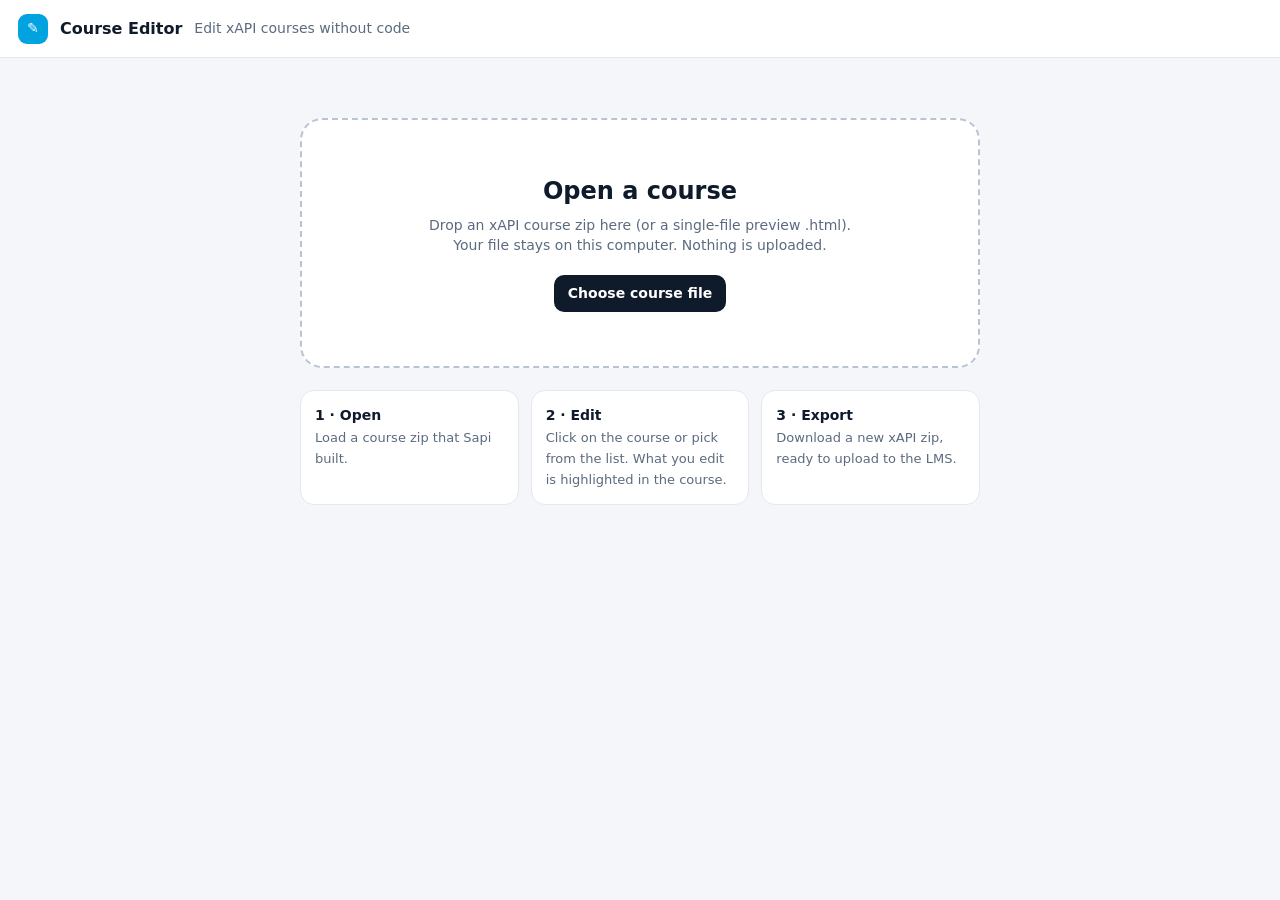
==== course-editor/index.html @ a14f1711 "Add Course Editor (edit Sapi xAPI courses in the browser) Single-file editor at /course-editor/: ope" ====
<!DOCTYPE html>
<html lang="en">
<head>
<meta charset="utf-8">
<meta name="viewport" content="width=device-width, initial-scale=1">
<title>Course Editor · xAPI</title>
<style>
:root{--ink:#0F1A2B;--sub:#5B6B7F;--line:#E3E8EF;--bg:#F4F6F9;--card:#fff;--acc:#00A3E0;--acc2:#E6F6FC;--warn:#B45309;--ok:#15803D;--r:14px}
*{box-sizing:border-box}
html,body{margin:0;height:100%}
body{font:14px/1.45 "Segoe UI",Outfit,system-ui,-apple-system,Arial,sans-serif;color:var(--ink);background:var(--bg)}
button,input,textarea,select{font:inherit;color:inherit}
button{cursor:pointer;border:0;border-radius:10px;padding:8px 14px;background:var(--ink);color:#fff;font-weight:600}
button.ghost{background:#fff;color:var(--ink);border:1px solid var(--line)}
button.small{padding:4px 10px;font-size:12px;border-radius:8px}
button:disabled{opacity:.45;cursor:default}
header{height:58px;display:flex;align-items:center;gap:12px;padding:0 18px;background:#fff;border-bottom:1px solid var(--line)}
header .logo{width:30px;height:30px;border-radius:9px;background:var(--acc);display:grid;place-items:center;color:#fff;font-weight:800}
header h1{font-size:16px;margin:0;white-space:nowrap}
header .course{color:var(--sub);overflow:hidden;text-overflow:ellipsis;white-space:nowrap;flex:1;min-width:0}
header .count{font-size:12px;background:var(--acc2);color:#006E99;padding:4px 10px;border-radius:99px;white-space:nowrap}
#start{max-width:720px;margin:60px auto;padding:0 20px;text-align:center}
#drop{border:2px dashed #B8C4D3;border-radius:22px;background:#fff;padding:54px 24px;transition:.15s}
#drop.over{border-color:var(--acc);background:var(--acc2)}
#drop h2{margin:0 0 6px;font-size:24px}
#drop p{color:var(--sub);margin:0 0 20px}
.steps{display:grid;grid-template-columns:repeat(3,1fr);gap:12px;margin-top:22px;text-align:left}
.steps div{background:#fff;border:1px solid var(--line);border-radius:var(--r);padding:14px}
.steps b{display:block;margin-bottom:2px}
.steps span{color:var(--sub);font-size:13px}
#app{display:none;height:calc(100% - 58px)}
#app.on{display:grid;grid-template-columns:minmax(400px,500px) 1fr}
#side{display:flex;flex-direction:column;min-height:0;border-right:1px solid var(--line);background:#fff}
.tabs{display:flex;gap:2px;padding:10px 10px 0;flex-wrap:wrap}
.tabs button{background:transparent;color:var(--sub);padding:7px 8px;font-size:12.5px;white-space:nowrap;border-radius:9px 9px 0 0;font-weight:600}
.tabs button.on{background:var(--bg);color:var(--ink)}
.tabs button i{font-style:normal;font-size:11px;background:var(--line);border-radius:99px;padding:1px 6px;margin-left:4px}
.tools{display:flex;gap:8px;padding:10px 12px;background:var(--bg);align-items:center}
.tools input{flex:1;min-width:0;border:1px solid var(--line);border-radius:10px;padding:8px 11px;background:#fff}
.tools label{font-size:12px;color:var(--sub);white-space:nowrap;display:flex;gap:4px;align-items:center}
#filterNote{display:none;padding:8px 12px;background:#FFF7E6;color:var(--warn);font-size:12.5px;align-items:center;gap:8px}
#filterNote.on{display:flex}
#filterNote span{flex:1}
#list{flex:1;overflow:auto;padding:10px 12px 40px;background:var(--bg)}
.item{background:#fff;border:1px solid var(--line);border-radius:12px;padding:10px 12px;margin-bottom:8px}
.item.changed{border-color:var(--acc);box-shadow:0 0 0 2px var(--acc2)}
.item.flash{animation:fl 1.2s}
@keyframes fl{0%,40%{box-shadow:0 0 0 4px #FDE68A}}
.meta{display:flex;gap:6px;align-items:center;font-size:11.5px;color:var(--sub);margin-bottom:5px}
.meta .tag{background:var(--bg);border-radius:6px;padding:1px 7px;font-family:Consolas,monospace}
.meta .sp{flex:1}
.meta a{color:var(--acc);cursor:pointer;text-decoration:none;font-weight:600}
.item textarea,.item input[type=text]{width:100%;border:1px solid var(--line);border-radius:9px;padding:7px 9px;resize:vertical;min-height:36px;background:#FBFCFD}
.item textarea:focus,.item input:focus{outline:2px solid var(--acc);border-color:transparent;background:#fff}
.hint{font-size:11.5px;color:var(--warn);margin-top:4px}
.imgrow{display:flex;gap:12px;align-items:center}
.imgrow img{width:96px;height:72px;object-fit:contain;background:repeating-conic-gradient(#eef1f5 0 25%,#fff 0 50%) 0 0/14px 14px;border-radius:8px;border:1px solid var(--line)}
.imgrow .info{flex:1;min-width:0;font-size:12px;color:var(--sub);word-break:break-all}
.imgrow .info b{color:var(--ink);display:block;font-size:13px}
.colrow{display:flex;gap:10px;align-items:center}
.colrow input[type=color]{width:44px;height:34px;border:1px solid var(--line);border-radius:8px;padding:2px;background:#fff}
.colrow code{font-size:12px}
#main{display:flex;flex-direction:column;min-height:0}
.pbar{display:flex;gap:8px;align-items:center;padding:10px 16px;border-bottom:1px solid var(--line);background:#fff;flex-wrap:wrap}
.pbar .seg{display:flex;background:var(--bg);border-radius:10px;padding:3px}
.pbar .seg button{background:transparent;color:var(--sub);padding:5px 12px}
.pbar .seg button.on{background:#fff;color:var(--ink);box-shadow:0 1px 3px rgba(0,0,0,.08)}
#pickBtn{background:#fff;color:var(--ink);border:1px solid var(--line)}#pickBtn.on{background:#F59E0B;border-color:#F59E0B;color:#111}
.pbar .sp{flex:1}
#stage{flex:1;overflow:auto;display:flex;justify-content:center;align-items:flex-start;padding:18px;background:#E9EDF2}
#frame{border:0;background:#fff;border-radius:12px;box-shadow:0 10px 40px rgba(15,26,43,.15);width:100%;height:100%}
#stage.phone #frame{width:390px;height:780px;flex:none;border-radius:28px;border:10px solid #111}
#pickTip{display:none;font-size:12.5px;color:#92400E;background:#FEF3C7;padding:6px 12px;border-radius:8px}
#pickTip.on{display:block}
.empty{text-align:center;color:var(--sub);padding:40px 10px}
#exportDlg{position:fixed;inset:0;background:rgba(15,26,43,.45);display:none;place-items:center;z-index:9}
#exportDlg.on{display:grid}
#exportDlg .box{background:#fff;border-radius:18px;padding:22px;width:min(480px,92vw)}
#exportDlg h3{margin:0 0 4px}
#exportDlg p{color:var(--sub);margin:0 0 14px;font-size:13px}
.opt{display:flex;gap:10px;border:1px solid var(--line);border-radius:12px;padding:11px;margin-bottom:8px;cursor:pointer}
.opt input{margin-top:3px}
.opt b{display:block}
.opt span{font-size:12.5px;color:var(--sub)}
#exportDlg .row{display:flex;gap:8px;justify-content:flex-end;margin-top:14px}
#toast{position:fixed;bottom:20px;left:50%;transform:translateX(-50%);background:var(--ink);color:#fff;padding:10px 16px;border-radius:10px;display:none;z-index:10;max-width:90vw}
#toast.on{display:block}

header .count{border:0;cursor:pointer;font-weight:600}
header .count:hover{background:#CDEEFB}
.tabs button.chg{color:#15803D}.tabs button.chg.on{color:#15803D}
.meta{gap:8px;margin-bottom:7px;flex-wrap:wrap}
.meta .lbl{font-weight:700;color:var(--ink);font-size:12.5px}
.meta .badge{background:#DCFCE7;color:#15803D;font-weight:700;font-size:11px;border-radius:99px;padding:2px 8px}
.meta .used{font-size:11.5px}
.meta a{font-size:12px;white-space:nowrap}
.item textarea{font-size:14.5px;line-height:1.45}
.was{font-size:12px;color:var(--sub);margin-top:6px;display:flex;gap:6px;align-items:center}
.was s{color:#94A3B8}
.was .sw{display:inline-block;width:18px;height:18px;border-radius:5px;border:1px solid var(--line)}
.where{font-size:12px;margin-top:5px;min-height:0}
.where.ok{color:#B45309;font-weight:600}
.where.no{color:var(--sub)}
.tip{font-size:12px;color:var(--sub);margin-top:5px}
.fit{font-size:12px;color:var(--sub);display:flex;gap:6px;margin-top:8px;align-items:center}
.colrow{cursor:pointer;font-size:13px;color:var(--sub)}
.fileic{width:54px;height:64px;border-radius:8px;background:#E6F6FC;color:#006E99;display:grid;place-items:center;font-weight:800;font-size:12px}
.item.changed{background:#FFFDF5;border-color:#F59E0B;box-shadow:0 0 0 2px #FEF3C7}
.markc{font-size:13px;color:var(--sub);display:flex;gap:6px;align-items:center}
@media(max-width:900px){#app.on{grid-template-columns:1fr;grid-template-rows:55% 45%}#side{border-right:0;border-bottom:1px solid var(--line)}.steps{grid-template-columns:1fr}header h1{display:none}}
</style>
</head>
<body>
<header>
  <div class="logo">✎</div>
  <h1>Course Editor</h1>
  <div class="course" id="courseName">Edit xAPI courses without code</div>
  <button class="count" id="changeCount" hidden title="See everything you changed">0 changes</button>
  <button class="ghost" id="openBtn" hidden>Open another</button>
  <button id="exportBtn" hidden>Export xAPI zip</button>
</header>

<section id="start">
  <div id="drop">
    <h2>Open a course</h2>
    <p>Drop an xAPI course zip here (or a single-file preview .html).<br>Your file stays on this computer. Nothing is uploaded.</p>
    <button id="pickFile">Choose course file</button>
    <input type="file" id="fileIn" accept=".zip,.html,.htm" hidden>
  </div>
  <div class="steps">
    <div><b>1 · Open</b><span>Load a course zip that Sapi built.</span></div>
    <div><b>2 · Edit</b><span>Click on the course or pick from the list. What you edit is highlighted in the course.</span></div>
    <div><b>3 · Export</b><span>Download a new xAPI zip, ready to upload to the LMS.</span></div>
  </div>
</section>

<section id="app">
  <aside id="side">
    <div class="tabs" id="tabs"></div>
    <div class="tools">
      <input id="search" type="search" placeholder="🔍  Search for a word in the course…">
      
    </div>
    <div id="filterNote"><span></span><button class="small ghost" id="clearPick">Show all</button></div>
    <div id="list"></div>
  </aside>
  <main id="main">
    <div class="pbar">
      <div class="seg" id="devSeg"><button data-d="desktop" class="on">Desktop</button><button data-d="phone">Phone</button></div>
      <button id="pickBtn" class="on">✏️ Edit on the course</button>
      <button class="ghost" id="reloadBtn">↻ Restart preview</button>
      <label class="markc"><input type="checkbox" id="markChk" checked> Mark my changes</label>
      <span id="pickTip" class="on">Click any text in the course and type. Enter = done · Esc = cancel. Turn this off to move around the course.</span>
      <span class="sp"></span>
    </div>
    <div id="stage"><iframe id="frame" title="Course preview"></iframe></div>
  </main>
</section>

<div id="exportDlg">
  <div class="box">
    <h3>Export course</h3>
    <p id="expSummary"></p>
    <label class="opt"><input type="radio" name="mode" value="same" checked><div><b>Update the same course</b><span>Keeps the course ID. Upload it to replace the course in the LMS; learners' records stay linked.</span></div></label>
    <label class="opt"><input type="radio" name="mode" value="copy"><div><b>Save as a new course</b><span>Gives the course a new ID so it shows up in the LMS as a separate course.</span></div></label>
    <div class="row"><button class="ghost" id="expCancel">Cancel</button><button id="expGo">Download zip</button></div>
  </div>
</div>
<div id="toast"></div>

<script>/*!

JSZip v3.10.1 - A JavaScript class for generating and reading zip files
<http://stuartk.com/jszip>

(c) 2009-2016 Stuart Knightley <stuart [at] stuartk.com>
Dual licenced under the MIT license or GPLv3. See https://raw.github.com/Stuk/jszip/main/LICENSE.markdown.

JSZip uses the library pako released under the MIT license :
https://github.com/nodeca/pako/blob/main/LICENSE
*/

!function(e){if("object"==typeof exports&&"undefined"!=typeof module)module.exports=e();else if("function"==typeof define&&define.amd)define([],e);else{("undefined"!=typeof window?window:"undefined"!=typeof global?global:"undefined"!=typeof self?self:this).JSZip=e()}}(function(){return function s(a,o,h){function u(r,e){if(!o[r]){if(!a[r]){var t="function"==typeof require&&require;if(!e&&t)return t(r,!0);if(l)return l(r,!0);var n=new Error("Cannot find module '"+r+"'");throw n.code="MODULE_NOT_FOUND",n}var i=o[r]={exports:{}};a[r][0].call(i.exports,function(e){var t=a[r][1][e];return u(t||e)},i,i.exports,s,a,o,h)}return o[r].exports}for(var l="function"==typeof require&&require,e=0;e<h.length;e++)u(h[e]);return u}({1:[function(e,t,r){"use strict";var d=e("./utils"),c=e("./support"),p="ABCDEFGHIJKLMNOPQRSTUVWXYZabcdefghijklmnopqrstuvwxyz0123456789+/=";r.encode=function(e){for(var t,r,n,i,s,a,o,h=[],u=0,l=e.length,f=l,c="string"!==d.getTypeOf(e);u<e.length;)f=l-u,n=c?(t=e[u++],r=u<l?e[u++]:0,u<l?e[u++]:0):(t=e.charCodeAt(u++),r=u<l?e.charCodeAt(u++):0,u<l?e.charCodeAt(u++):0),i=t>>2,s=(3&t)<<4|r>>4,a=1<f?(15&r)<<2|n>>6:64,o=2<f?63&n:64,h.push(p.charAt(i)+p.charAt(s)+p.charAt(a)+p.charAt(o));return h.join("")},r.decode=function(e){var t,r,n,i,s,a,o=0,h=0,u="data:";if(e.substr(0,u.length)===u)throw new Error("Invalid base64 input, it looks like a data url.");var l,f=3*(e=e.replace(/[^A-Za-z0-9+/=]/g,"")).length/4;if(e.charAt(e.length-1)===p.charAt(64)&&f--,e.charAt(e.length-2)===p.charAt(64)&&f--,f%1!=0)throw new Error("Invalid base64 input, bad content length.");for(l=c.uint8array?new Uint8Array(0|f):new Array(0|f);o<e.length;)t=p.indexOf(e.charAt(o++))<<2|(i=p.indexOf(e.charAt(o++)))>>4,r=(15&i)<<4|(s=p.indexOf(e.charAt(o++)))>>2,n=(3&s)<<6|(a=p.indexOf(e.charAt(o++))),l[h++]=t,64!==s&&(l[h++]=r),64!==a&&(l[h++]=n);return l}},{"./support":30,"./utils":32}],2:[function(e,t,r){"use strict";var n=e("./external"),i=e("./stream/DataWorker"),s=e("./stream/Crc32Probe"),a=e("./stream/DataLengthProbe");function o(e,t,r,n,i){this.compressedSize=e,this.uncompressedSize=t,this.crc32=r,this.compression=n,this.compressedContent=i}o.prototype={getContentWorker:function(){var e=new i(n.Promise.resolve(this.compressedContent)).pipe(this.compression.uncompressWorker()).pipe(new a("data_length")),t=this;return e.on("end",function(){if(this.streamInfo.data_length!==t.uncompressedSize)throw new Error("Bug : uncompressed data size mismatch")}),e},getCompressedWorker:function(){return new i(n.Promise.resolve(this.compressedContent)).withStreamInfo("compressedSize",this.compressedSize).withStreamInfo("uncompressedSize",this.uncompressedSize).withStreamInfo("crc32",this.crc32).withStreamInfo("compression",this.compression)}},o.createWorkerFrom=function(e,t,r){return e.pipe(new s).pipe(new a("uncompressedSize")).pipe(t.compressWorker(r)).pipe(new a("compressedSize")).withStreamInfo("compression",t)},t.exports=o},{"./external":6,"./stream/Crc32Probe":25,"./stream/DataLengthProbe":26,"./stream/DataWorker":27}],3:[function(e,t,r){"use strict";var n=e("./stream/GenericWorker");r.STORE={magic:"\0\0",compressWorker:function(){return new n("STORE compression")},uncompressWorker:function(){return new n("STORE decompression")}},r.DEFLATE=e("./flate")},{"./flate":7,"./stream/GenericWorker":28}],4:[function(e,t,r){"use strict";var n=e("./utils");var o=function(){for(var e,t=[],r=0;r<256;r++){e=r;for(var n=0;n<8;n++)e=1&e?3988292384^e>>>1:e>>>1;t[r]=e}return t}();t.exports=function(e,t){return void 0!==e&&e.length?"string"!==n.getTypeOf(e)?function(e,t,r,n){var i=o,s=n+r;e^=-1;for(var a=n;a<s;a++)e=e>>>8^i[255&(e^t[a])];return-1^e}(0|t,e,e.length,0):function(e,t,r,n){var i=o,s=n+r;e^=-1;for(var a=n;a<s;a++)e=e>>>8^i[255&(e^t.charCodeAt(a))];return-1^e}(0|t,e,e.length,0):0}},{"./utils":32}],5:[function(e,t,r){"use strict";r.base64=!1,r.binary=!1,r.dir=!1,r.createFolders=!0,r.date=null,r.compression=null,r.compressionOptions=null,r.comment=null,r.unixPermissions=null,r.dosPermissions=null},{}],6:[function(e,t,r){"use strict";var n=null;n="undefined"!=typeof Promise?Promise:e("lie"),t.exports={Promise:n}},{lie:37}],7:[function(e,t,r){"use strict";var n="undefined"!=typeof Uint8Array&&"undefined"!=typeof Uint16Array&&"undefined"!=typeof Uint32Array,i=e("pako"),s=e("./utils"),a=e("./stream/GenericWorker"),o=n?"uint8array":"array";function h(e,t){a.call(this,"FlateWorker/"+e),this._pako=null,this._pakoAction=e,this._pakoOptions=t,this.meta={}}r.magic="\b\0",s.inherits(h,a),h.prototype.processChunk=function(e){this.meta=e.meta,null===this._pako&&this._createPako(),this._pako.push(s.transformTo(o,e.data),!1)},h.prototype.flush=function(){a.prototype.flush.call(this),null===this._pako&&this._createPako(),this._pako.push([],!0)},h.prototype.cleanUp=function(){a.prototype.cleanUp.call(this),this._pako=null},h.prototype._createPako=function(){this._pako=new i[this._pakoAction]({raw:!0,level:this._pakoOptions.level||-1});var t=this;this._pako.onData=function(e){t.push({data:e,meta:t.meta})}},r.compressWorker=function(e){return new h("Deflate",e)},r.uncompressWorker=function(){return new h("Inflate",{})}},{"./stream/GenericWorker":28,"./utils":32,pako:38}],8:[function(e,t,r){"use strict";function A(e,t){var r,n="";for(r=0;r<t;r++)n+=String.fromCharCode(255&e),e>>>=8;return n}function n(e,t,r,n,i,s){var a,o,h=e.file,u=e.compression,l=s!==O.utf8encode,f=I.transformTo("string",s(h.name)),c=I.transformTo("string",O.utf8encode(h.name)),d=h.comment,p=I.transformTo("string",s(d)),m=I.transformTo("string",O.utf8encode(d)),_=c.length!==h.name.length,g=m.length!==d.length,b="",v="",y="",w=h.dir,k=h.date,x={crc32:0,compressedSize:0,uncompressedSize:0};t&&!r||(x.crc32=e.crc32,x.compressedSize=e.compressedSize,x.uncompressedSize=e.uncompressedSize);var S=0;t&&(S|=8),l||!_&&!g||(S|=2048);var z=0,C=0;w&&(z|=16),"UNIX"===i?(C=798,z|=function(e,t){var r=e;return e||(r=t?16893:33204),(65535&r)<<16}(h.unixPermissions,w)):(C=20,z|=function(e){return 63&(e||0)}(h.dosPermissions)),a=k.getUTCHours(),a<<=6,a|=k.getUTCMinutes(),a<<=5,a|=k.getUTCSeconds()/2,o=k.getUTCFullYear()-1980,o<<=4,o|=k.getUTCMonth()+1,o<<=5,o|=k.getUTCDate(),_&&(v=A(1,1)+A(B(f),4)+c,b+="up"+A(v.length,2)+v),g&&(y=A(1,1)+A(B(p),4)+m,b+="uc"+A(y.length,2)+y);var E="";return E+="\n\0",E+=A(S,2),E+=u.magic,E+=A(a,2),E+=A(o,2),E+=A(x.crc32,4),E+=A(x.compressedSize,4),E+=A(x.uncompressedSize,4),E+=A(f.length,2),E+=A(b.length,2),{fileRecord:R.LOCAL_FILE_HEADER+E+f+b,dirRecord:R.CENTRAL_FILE_HEADER+A(C,2)+E+A(p.length,2)+"\0\0\0\0"+A(z,4)+A(n,4)+f+b+p}}var I=e("../utils"),i=e("../stream/GenericWorker"),O=e("../utf8"),B=e("../crc32"),R=e("../signature");function s(e,t,r,n){i.call(this,"ZipFileWorker"),this.bytesWritten=0,this.zipComment=t,this.zipPlatform=r,this.encodeFileName=n,this.streamFiles=e,this.accumulate=!1,this.contentBuffer=[],this.dirRecords=[],this.currentSourceOffset=0,this.entriesCount=0,this.currentFile=null,this._sources=[]}I.inherits(s,i),s.prototype.push=function(e){var t=e.meta.percent||0,r=this.entriesCount,n=this._sources.length;this.accumulate?this.contentBuffer.push(e):(this.bytesWritten+=e.data.length,i.prototype.push.call(this,{data:e.data,meta:{currentFile:this.currentFile,percent:r?(t+100*(r-n-1))/r:100}}))},s.prototype.openedSource=function(e){this.currentSourceOffset=this.bytesWritten,this.currentFile=e.file.name;var t=this.streamFiles&&!e.file.dir;if(t){var r=n(e,t,!1,this.currentSourceOffset,this.zipPlatform,this.encodeFileName);this.push({data:r.fileRecord,meta:{percent:0}})}else this.accumulate=!0},s.prototype.closedSource=function(e){this.accumulate=!1;var t=this.streamFiles&&!e.file.dir,r=n(e,t,!0,this.currentSourceOffset,this.zipPlatform,this.encodeFileName);if(this.dirRecords.push(r.dirRecord),t)this.push({data:function(e){return R.DATA_DESCRIPTOR+A(e.crc32,4)+A(e.compressedSize,4)+A(e.uncompressedSize,4)}(e),meta:{percent:100}});else for(this.push({data:r.fileRecord,meta:{percent:0}});this.contentBuffer.length;)this.push(this.contentBuffer.shift());this.currentFile=null},s.prototype.flush=function(){for(var e=this.bytesWritten,t=0;t<this.dirRecords.length;t++)this.push({data:this.dirRecords[t],meta:{percent:100}});var r=this.bytesWritten-e,n=function(e,t,r,n,i){var s=I.transformTo("string",i(n));return R.CENTRAL_DIRECTORY_END+"\0\0\0\0"+A(e,2)+A(e,2)+A(t,4)+A(r,4)+A(s.length,2)+s}(this.dirRecords.length,r,e,this.zipComment,this.encodeFileName);this.push({data:n,meta:{percent:100}})},s.prototype.prepareNextSource=function(){this.previous=this._sources.shift(),this.openedSource(this.previous.streamInfo),this.isPaused?this.previous.pause():this.previous.resume()},s.prototype.registerPrevious=function(e){this._sources.push(e);var t=this;return e.on("data",function(e){t.processChunk(e)}),e.on("end",function(){t.closedSource(t.previous.streamInfo),t._sources.length?t.prepareNextSource():t.end()}),e.on("error",function(e){t.error(e)}),this},s.prototype.resume=function(){return!!i.prototype.resume.call(this)&&(!this.previous&&this._sources.length?(this.prepareNextSource(),!0):this.previous||this._sources.length||this.generatedError?void 0:(this.end(),!0))},s.prototype.error=function(e){var t=this._sources;if(!i.prototype.error.call(this,e))return!1;for(var r=0;r<t.length;r++)try{t[r].error(e)}catch(e){}return!0},s.prototype.lock=function(){i.prototype.lock.call(this);for(var e=this._sources,t=0;t<e.length;t++)e[t].lock()},t.exports=s},{"../crc32":4,"../signature":23,"../stream/GenericWorker":28,"../utf8":31,"../utils":32}],9:[function(e,t,r){"use strict";var u=e("../compressions"),n=e("./ZipFileWorker");r.generateWorker=function(e,a,t){var o=new n(a.streamFiles,t,a.platform,a.encodeFileName),h=0;try{e.forEach(function(e,t){h++;var r=function(e,t){var r=e||t,n=u[r];if(!n)throw new Error(r+" is not a valid compression method !");return n}(t.options.compression,a.compression),n=t.options.compressionOptions||a.compressionOptions||{},i=t.dir,s=t.date;t._compressWorker(r,n).withStreamInfo("file",{name:e,dir:i,date:s,comment:t.comment||"",unixPermissions:t.unixPermissions,dosPermissions:t.dosPermissions}).pipe(o)}),o.entriesCount=h}catch(e){o.error(e)}return o}},{"../compressions":3,"./ZipFileWorker":8}],10:[function(e,t,r){"use strict";function n(){if(!(this instanceof n))return new n;if(arguments.length)throw new Error("The constructor with parameters has been removed in JSZip 3.0, please check the upgrade guide.");this.files=Object.create(null),this.comment=null,this.root="",this.clone=function(){var e=new n;for(var t in this)"function"!=typeof this[t]&&(e[t]=this[t]);return e}}(n.prototype=e("./object")).loadAsync=e("./load"),n.support=e("./support"),n.defaults=e("./defaults"),n.version="3.10.1",n.loadAsync=function(e,t){return(new n).loadAsync(e,t)},n.external=e("./external"),t.exports=n},{"./defaults":5,"./external":6,"./load":11,"./object":15,"./support":30}],11:[function(e,t,r){"use strict";var u=e("./utils"),i=e("./external"),n=e("./utf8"),s=e("./zipEntries"),a=e("./stream/Crc32Probe"),l=e("./nodejsUtils");function f(n){return new i.Promise(function(e,t){var r=n.decompressed.getContentWorker().pipe(new a);r.on("error",function(e){t(e)}).on("end",function(){r.streamInfo.crc32!==n.decompressed.crc32?t(new Error("Corrupted zip : CRC32 mismatch")):e()}).resume()})}t.exports=function(e,o){var h=this;return o=u.extend(o||{},{base64:!1,checkCRC32:!1,optimizedBinaryString:!1,createFolders:!1,decodeFileName:n.utf8decode}),l.isNode&&l.isStream(e)?i.Promise.reject(new Error("JSZip can't accept a stream when loading a zip file.")):u.prepareContent("the loaded zip file",e,!0,o.optimizedBinaryString,o.base64).then(function(e){var t=new s(o);return t.load(e),t}).then(function(e){var t=[i.Promise.resolve(e)],r=e.files;if(o.checkCRC32)for(var n=0;n<r.length;n++)t.push(f(r[n]));return i.Promise.all(t)}).then(function(e){for(var t=e.shift(),r=t.files,n=0;n<r.length;n++){var i=r[n],s=i.fileNameStr,a=u.resolve(i.fileNameStr);h.file(a,i.decompressed,{binary:!0,optimizedBinaryString:!0,date:i.date,dir:i.dir,comment:i.fileCommentStr.length?i.fileCommentStr:null,unixPermissions:i.unixPermissions,dosPermissions:i.dosPermissions,createFolders:o.createFolders}),i.dir||(h.file(a).unsafeOriginalName=s)}return t.zipComment.length&&(h.comment=t.zipComment),h})}},{"./external":6,"./nodejsUtils":14,"./stream/Crc32Probe":25,"./utf8":31,"./utils":32,"./zipEntries":33}],12:[function(e,t,r){"use strict";var n=e("../utils"),i=e("../stream/GenericWorker");function s(e,t){i.call(this,"Nodejs stream input adapter for "+e),this._upstreamEnded=!1,this._bindStream(t)}n.inherits(s,i),s.prototype._bindStream=function(e){var t=this;(this._stream=e).pause(),e.on("data",function(e){t.push({data:e,meta:{percent:0}})}).on("error",function(e){t.isPaused?this.generatedError=e:t.error(e)}).on("end",function(){t.isPaused?t._upstreamEnded=!0:t.end()})},s.prototype.pause=function(){return!!i.prototype.pause.call(this)&&(this._stream.pause(),!0)},s.prototype.resume=function(){return!!i.prototype.resume.call(this)&&(this._upstreamEnded?this.end():this._stream.resume(),!0)},t.exports=s},{"../stream/GenericWorker":28,"../utils":32}],13:[function(e,t,r){"use strict";var i=e("readable-stream").Readable;function n(e,t,r){i.call(this,t),this._helper=e;var n=this;e.on("data",function(e,t){n.push(e)||n._helper.pause(),r&&r(t)}).on("error",function(e){n.emit("error",e)}).on("end",function(){n.push(null)})}e("../utils").inherits(n,i),n.prototype._read=function(){this._helper.resume()},t.exports=n},{"../utils":32,"readable-stream":16}],14:[function(e,t,r){"use strict";t.exports={isNode:"undefined"!=typeof Buffer,newBufferFrom:function(e,t){if(Buffer.from&&Buffer.from!==Uint8Array.from)return Buffer.from(e,t);if("number"==typeof e)throw new Error('The "data" argument must not be a number');return new Buffer(e,t)},allocBuffer:function(e){if(Buffer.alloc)return Buffer.alloc(e);var t=new Buffer(e);return t.fill(0),t},isBuffer:function(e){return Buffer.isBuffer(e)},isStream:function(e){return e&&"function"==typeof e.on&&"function"==typeof e.pause&&"function"==typeof e.resume}}},{}],15:[function(e,t,r){"use strict";function s(e,t,r){var n,i=u.getTypeOf(t),s=u.extend(r||{},f);s.date=s.date||new Date,null!==s.compression&&(s.compression=s.compression.toUpperCase()),"string"==typeof s.unixPermissions&&(s.unixPermissions=parseInt(s.unixPermissions,8)),s.unixPermissions&&16384&s.unixPermissions&&(s.dir=!0),s.dosPermissions&&16&s.dosPermissions&&(s.dir=!0),s.dir&&(e=g(e)),s.createFolders&&(n=_(e))&&b.call(this,n,!0);var a="string"===i&&!1===s.binary&&!1===s.base64;r&&void 0!==r.binary||(s.binary=!a),(t instanceof c&&0===t.uncompressedSize||s.dir||!t||0===t.length)&&(s.base64=!1,s.binary=!0,t="",s.compression="STORE",i="string");var o=null;o=t instanceof c||t instanceof l?t:p.isNode&&p.isStream(t)?new m(e,t):u.prepareContent(e,t,s.binary,s.optimizedBinaryString,s.base64);var h=new d(e,o,s);this.files[e]=h}var i=e("./utf8"),u=e("./utils"),l=e("./stream/GenericWorker"),a=e("./stream/StreamHelper"),f=e("./defaults"),c=e("./compressedObject"),d=e("./zipObject"),o=e("./generate"),p=e("./nodejsUtils"),m=e("./nodejs/NodejsStreamInputAdapter"),_=function(e){"/"===e.slice(-1)&&(e=e.substring(0,e.length-1));var t=e.lastIndexOf("/");return 0<t?e.substring(0,t):""},g=function(e){return"/"!==e.slice(-1)&&(e+="/"),e},b=function(e,t){return t=void 0!==t?t:f.createFolders,e=g(e),this.files[e]||s.call(this,e,null,{dir:!0,createFolders:t}),this.files[e]};function h(e){return"[object RegExp]"===Object.prototype.toString.call(e)}var n={load:function(){throw new Error("This method has been removed in JSZip 3.0, please check the upgrade guide.")},forEach:function(e){var t,r,n;for(t in this.files)n=this.files[t],(r=t.slice(this.root.length,t.length))&&t.slice(0,this.root.length)===this.root&&e(r,n)},filter:function(r){var n=[];return this.forEach(function(e,t){r(e,t)&&n.push(t)}),n},file:function(e,t,r){if(1!==arguments.length)return e=this.root+e,s.call(this,e,t,r),this;if(h(e)){var n=e;return this.filter(function(e,t){return!t.dir&&n.test(e)})}var i=this.files[this.root+e];return i&&!i.dir?i:null},folder:function(r){if(!r)return this;if(h(r))return this.filter(function(e,t){return t.dir&&r.test(e)});var e=this.root+r,t=b.call(this,e),n=this.clone();return n.root=t.name,n},remove:function(r){r=this.root+r;var e=this.files[r];if(e||("/"!==r.slice(-1)&&(r+="/"),e=this.files[r]),e&&!e.dir)delete this.files[r];else for(var t=this.filter(function(e,t){return t.name.slice(0,r.length)===r}),n=0;n<t.length;n++)delete this.files[t[n].name];return this},generate:function(){throw new Error("This method has been removed in JSZip 3.0, please check the upgrade guide.")},generateInternalStream:function(e){var t,r={};try{if((r=u.extend(e||{},{streamFiles:!1,compression:"STORE",compressionOptions:null,type:"",platform:"DOS",comment:null,mimeType:"application/zip",encodeFileName:i.utf8encode})).type=r.type.toLowerCase(),r.compression=r.compression.toUpperCase(),"binarystring"===r.type&&(r.type="string"),!r.type)throw new Error("No output type specified.");u.checkSupport(r.type),"darwin"!==r.platform&&"freebsd"!==r.platform&&"linux"!==r.platform&&"sunos"!==r.platform||(r.platform="UNIX"),"win32"===r.platform&&(r.platform="DOS");var n=r.comment||this.comment||"";t=o.generateWorker(this,r,n)}catch(e){(t=new l("error")).error(e)}return new a(t,r.type||"string",r.mimeType)},generateAsync:function(e,t){return this.generateInternalStream(e).accumulate(t)},generateNodeStream:function(e,t){return(e=e||{}).type||(e.type="nodebuffer"),this.generateInternalStream(e).toNodejsStream(t)}};t.exports=n},{"./compressedObject":2,"./defaults":5,"./generate":9,"./nodejs/NodejsStreamInputAdapter":12,"./nodejsUtils":14,"./stream/GenericWorker":28,"./stream/StreamHelper":29,"./utf8":31,"./utils":32,"./zipObject":35}],16:[function(e,t,r){"use strict";t.exports=e("stream")},{stream:void 0}],17:[function(e,t,r){"use strict";var n=e("./DataReader");function i(e){n.call(this,e);for(var t=0;t<this.data.length;t++)e[t]=255&e[t]}e("../utils").inherits(i,n),i.prototype.byteAt=function(e){return this.data[this.zero+e]},i.prototype.lastIndexOfSignature=function(e){for(var t=e.charCodeAt(0),r=e.charCodeAt(1),n=e.charCodeAt(2),i=e.charCodeAt(3),s=this.length-4;0<=s;--s)if(this.data[s]===t&&this.data[s+1]===r&&this.data[s+2]===n&&this.data[s+3]===i)return s-this.zero;return-1},i.prototype.readAndCheckSignature=function(e){var t=e.charCodeAt(0),r=e.charCodeAt(1),n=e.charCodeAt(2),i=e.charCodeAt(3),s=this.readData(4);return t===s[0]&&r===s[1]&&n===s[2]&&i===s[3]},i.prototype.readData=function(e){if(this.checkOffset(e),0===e)return[];var t=this.data.slice(this.zero+this.index,this.zero+this.index+e);return this.index+=e,t},t.exports=i},{"../utils":32,"./DataReader":18}],18:[function(e,t,r){"use strict";var n=e("../utils");function i(e){this.data=e,this.length=e.length,this.index=0,this.zero=0}i.prototype={checkOffset:function(e){this.checkIndex(this.index+e)},checkIndex:function(e){if(this.length<this.zero+e||e<0)throw new Error("End of data reached (data length = "+this.length+", asked index = "+e+"). Corrupted zip ?")},setIndex:function(e){this.checkIndex(e),this.index=e},skip:function(e){this.setIndex(this.index+e)},byteAt:function(){},readInt:function(e){var t,r=0;for(this.checkOffset(e),t=this.index+e-1;t>=this.index;t--)r=(r<<8)+this.byteAt(t);return this.index+=e,r},readString:function(e){return n.transformTo("string",this.readData(e))},readData:function(){},lastIndexOfSignature:function(){},readAndCheckSignature:function(){},readDate:function(){var e=this.readInt(4);return new Date(Date.UTC(1980+(e>>25&127),(e>>21&15)-1,e>>16&31,e>>11&31,e>>5&63,(31&e)<<1))}},t.exports=i},{"../utils":32}],19:[function(e,t,r){"use strict";var n=e("./Uint8ArrayReader");function i(e){n.call(this,e)}e("../utils").inherits(i,n),i.prototype.readData=function(e){this.checkOffset(e);var t=this.data.slice(this.zero+this.index,this.zero+this.index+e);return this.index+=e,t},t.exports=i},{"../utils":32,"./Uint8ArrayReader":21}],20:[function(e,t,r){"use strict";var n=e("./DataReader");function i(e){n.call(this,e)}e("../utils").inherits(i,n),i.prototype.byteAt=function(e){return this.data.charCodeAt(this.zero+e)},i.prototype.lastIndexOfSignature=function(e){return this.data.lastIndexOf(e)-this.zero},i.prototype.readAndCheckSignature=function(e){return e===this.readData(4)},i.prototype.readData=function(e){this.checkOffset(e);var t=this.data.slice(this.zero+this.index,this.zero+this.index+e);return this.index+=e,t},t.exports=i},{"../utils":32,"./DataReader":18}],21:[function(e,t,r){"use strict";var n=e("./ArrayReader");function i(e){n.call(this,e)}e("../utils").inherits(i,n),i.prototype.readData=function(e){if(this.checkOffset(e),0===e)return new Uint8Array(0);var t=this.data.subarray(this.zero+this.index,this.zero+this.index+e);return this.index+=e,t},t.exports=i},{"../utils":32,"./ArrayReader":17}],22:[function(e,t,r){"use strict";var n=e("../utils"),i=e("../support"),s=e("./ArrayReader"),a=e("./StringReader"),o=e("./NodeBufferReader"),h=e("./Uint8ArrayReader");t.exports=function(e){var t=n.getTypeOf(e);return n.checkSupport(t),"string"!==t||i.uint8array?"nodebuffer"===t?new o(e):i.uint8array?new h(n.transformTo("uint8array",e)):new s(n.transformTo("array",e)):new a(e)}},{"../support":30,"../utils":32,"./ArrayReader":17,"./NodeBufferReader":19,"./StringReader":20,"./Uint8ArrayReader":21}],23:[function(e,t,r){"use strict";r.LOCAL_FILE_HEADER="PK",r.CENTRAL_FILE_HEADER="PK",r.CENTRAL_DIRECTORY_END="PK",r.ZIP64_CENTRAL_DIRECTORY_LOCATOR="PK",r.ZIP64_CENTRAL_DIRECTORY_END="PK",r.DATA_DESCRIPTOR="PK\b"},{}],24:[function(e,t,r){"use strict";var n=e("./GenericWorker"),i=e("../utils");function s(e){n.call(this,"ConvertWorker to "+e),this.destType=e}i.inherits(s,n),s.prototype.processChunk=function(e){this.push({data:i.transformTo(this.destType,e.data),meta:e.meta})},t.exports=s},{"../utils":32,"./GenericWorker":28}],25:[function(e,t,r){"use strict";var n=e("./GenericWorker"),i=e("../crc32");function s(){n.call(this,"Crc32Probe"),this.withStreamInfo("crc32",0)}e("../utils").inherits(s,n),s.prototype.processChunk=function(e){this.streamInfo.crc32=i(e.data,this.streamInfo.crc32||0),this.push(e)},t.exports=s},{"../crc32":4,"../utils":32,"./GenericWorker":28}],26:[function(e,t,r){"use strict";var n=e("../utils"),i=e("./GenericWorker");function s(e){i.call(this,"DataLengthProbe for "+e),this.propName=e,this.withStreamInfo(e,0)}n.inherits(s,i),s.prototype.processChunk=function(e){if(e){var t=this.streamInfo[this.propName]||0;this.streamInfo[this.propName]=t+e.data.length}i.prototype.processChunk.call(this,e)},t.exports=s},{"../utils":32,"./GenericWorker":28}],27:[function(e,t,r){"use strict";var n=e("../utils"),i=e("./GenericWorker");function s(e){i.call(this,"DataWorker");var t=this;this.dataIsReady=!1,this.index=0,this.max=0,this.data=null,this.type="",this._tickScheduled=!1,e.then(function(e){t.dataIsReady=!0,t.data=e,t.max=e&&e.length||0,t.type=n.getTypeOf(e),t.isPaused||t._tickAndRepeat()},function(e){t.error(e)})}n.inherits(s,i),s.prototype.cleanUp=function(){i.prototype.cleanUp.call(this),this.data=null},s.prototype.resume=function(){return!!i.prototype.resume.call(this)&&(!this._tickScheduled&&this.dataIsReady&&(this._tickScheduled=!0,n.delay(this._tickAndRepeat,[],this)),!0)},s.prototype._tickAndRepeat=function(){this._tickScheduled=!1,this.isPaused||this.isFinished||(this._tick(),this.isFinished||(n.delay(this._tickAndRepeat,[],this),this._tickScheduled=!0))},s.prototype._tick=function(){if(this.isPaused||this.isFinished)return!1;var e=null,t=Math.min(this.max,this.index+16384);if(this.index>=this.max)return this.end();switch(this.type){case"string":e=this.data.substring(this.index,t);break;case"uint8array":e=this.data.subarray(this.index,t);break;case"array":case"nodebuffer":e=this.data.slice(this.index,t)}return this.index=t,this.push({data:e,meta:{percent:this.max?this.index/this.max*100:0}})},t.exports=s},{"../utils":32,"./GenericWorker":28}],28:[function(e,t,r){"use strict";function n(e){this.name=e||"default",this.streamInfo={},this.generatedError=null,this.extraStreamInfo={},this.isPaused=!0,this.isFinished=!1,this.isLocked=!1,this._listeners={data:[],end:[],error:[]},this.previous=null}n.prototype={push:function(e){this.emit("data",e)},end:function(){if(this.isFinished)return!1;this.flush();try{this.emit("end"),this.cleanUp(),this.isFinished=!0}catch(e){this.emit("error",e)}return!0},error:function(e){return!this.isFinished&&(this.isPaused?this.generatedError=e:(this.isFinished=!0,this.emit("error",e),this.previous&&this.previous.error(e),this.cleanUp()),!0)},on:function(e,t){return this._listeners[e].push(t),this},cleanUp:function(){this.streamInfo=this.generatedError=this.extraStreamInfo=null,this._listeners=[]},emit:function(e,t){if(this._listeners[e])for(var r=0;r<this._listeners[e].length;r++)this._listeners[e][r].call(this,t)},pipe:function(e){return e.registerPrevious(this)},registerPrevious:function(e){if(this.isLocked)throw new Error("The stream '"+this+"' has already been used.");this.streamInfo=e.streamInfo,this.mergeStreamInfo(),this.previous=e;var t=this;return e.on("data",function(e){t.processChunk(e)}),e.on("end",function(){t.end()}),e.on("error",function(e){t.error(e)}),this},pause:function(){return!this.isPaused&&!this.isFinished&&(this.isPaused=!0,this.previous&&this.previous.pause(),!0)},resume:function(){if(!this.isPaused||this.isFinished)return!1;var e=this.isPaused=!1;return this.generatedError&&(this.error(this.generatedError),e=!0),this.previous&&this.previous.resume(),!e},flush:function(){},processChunk:function(e){this.push(e)},withStreamInfo:function(e,t){return this.extraStreamInfo[e]=t,this.mergeStreamInfo(),this},mergeStreamInfo:function(){for(var e in this.extraStreamInfo)Object.prototype.hasOwnProperty.call(this.extraStreamInfo,e)&&(this.streamInfo[e]=this.extraStreamInfo[e])},lock:function(){if(this.isLocked)throw new Error("The stream '"+this+"' has already been used.");this.isLocked=!0,this.previous&&this.previous.lock()},toString:function(){var e="Worker "+this.name;return this.previous?this.previous+" -> "+e:e}},t.exports=n},{}],29:[function(e,t,r){"use strict";var h=e("../utils"),i=e("./ConvertWorker"),s=e("./GenericWorker"),u=e("../base64"),n=e("../support"),a=e("../external"),o=null;if(n.nodestream)try{o=e("../nodejs/NodejsStreamOutputAdapter")}catch(e){}function l(e,o){return new a.Promise(function(t,r){var n=[],i=e._internalType,s=e._outputType,a=e._mimeType;e.on("data",function(e,t){n.push(e),o&&o(t)}).on("error",function(e){n=[],r(e)}).on("end",function(){try{var e=function(e,t,r){switch(e){case"blob":return h.newBlob(h.transformTo("arraybuffer",t),r);case"base64":return u.encode(t);default:return h.transformTo(e,t)}}(s,function(e,t){var r,n=0,i=null,s=0;for(r=0;r<t.length;r++)s+=t[r].length;switch(e){case"string":return t.join("");case"array":return Array.prototype.concat.apply([],t);case"uint8array":for(i=new Uint8Array(s),r=0;r<t.length;r++)i.set(t[r],n),n+=t[r].length;return i;case"nodebuffer":return Buffer.concat(t);default:throw new Error("concat : unsupported type '"+e+"'")}}(i,n),a);t(e)}catch(e){r(e)}n=[]}).resume()})}function f(e,t,r){var n=t;switch(t){case"blob":case"arraybuffer":n="uint8array";break;case"base64":n="string"}try{this._internalType=n,this._outputType=t,this._mimeType=r,h.checkSupport(n),this._worker=e.pipe(new i(n)),e.lock()}catch(e){this._worker=new s("error"),this._worker.error(e)}}f.prototype={accumulate:function(e){return l(this,e)},on:function(e,t){var r=this;return"data"===e?this._worker.on(e,function(e){t.call(r,e.data,e.meta)}):this._worker.on(e,function(){h.delay(t,arguments,r)}),this},resume:function(){return h.delay(this._worker.resume,[],this._worker),this},pause:function(){return this._worker.pause(),this},toNodejsStream:function(e){if(h.checkSupport("nodestream"),"nodebuffer"!==this._outputType)throw new Error(this._outputType+" is not supported by this method");return new o(this,{objectMode:"nodebuffer"!==this._outputType},e)}},t.exports=f},{"../base64":1,"../external":6,"../nodejs/NodejsStreamOutputAdapter":13,"../support":30,"../utils":32,"./ConvertWorker":24,"./GenericWorker":28}],30:[function(e,t,r){"use strict";if(r.base64=!0,r.array=!0,r.string=!0,r.arraybuffer="undefined"!=typeof ArrayBuffer&&"undefined"!=typeof Uint8Array,r.nodebuffer="undefined"!=typeof Buffer,r.uint8array="undefined"!=typeof Uint8Array,"undefined"==typeof ArrayBuffer)r.blob=!1;else{var n=new ArrayBuffer(0);try{r.blob=0===new Blob([n],{type:"application/zip"}).size}catch(e){try{var i=new(self.BlobBuilder||self.WebKitBlobBuilder||self.MozBlobBuilder||self.MSBlobBuilder);i.append(n),r.blob=0===i.getBlob("application/zip").size}catch(e){r.blob=!1}}}try{r.nodestream=!!e("readable-stream").Readable}catch(e){r.nodestream=!1}},{"readable-stream":16}],31:[function(e,t,s){"use strict";for(var o=e("./utils"),h=e("./support"),r=e("./nodejsUtils"),n=e("./stream/GenericWorker"),u=new Array(256),i=0;i<256;i++)u[i]=252<=i?6:248<=i?5:240<=i?4:224<=i?3:192<=i?2:1;u[254]=u[254]=1;function a(){n.call(this,"utf-8 decode"),this.leftOver=null}function l(){n.call(this,"utf-8 encode")}s.utf8encode=function(e){return h.nodebuffer?r.newBufferFrom(e,"utf-8"):function(e){var t,r,n,i,s,a=e.length,o=0;for(i=0;i<a;i++)55296==(64512&(r=e.charCodeAt(i)))&&i+1<a&&56320==(64512&(n=e.charCodeAt(i+1)))&&(r=65536+(r-55296<<10)+(n-56320),i++),o+=r<128?1:r<2048?2:r<65536?3:4;for(t=h.uint8array?new Uint8Array(o):new Array(o),i=s=0;s<o;i++)55296==(64512&(r=e.charCodeAt(i)))&&i+1<a&&56320==(64512&(n=e.charCodeAt(i+1)))&&(r=65536+(r-55296<<10)+(n-56320),i++),r<128?t[s++]=r:(r<2048?t[s++]=192|r>>>6:(r<65536?t[s++]=224|r>>>12:(t[s++]=240|r>>>18,t[s++]=128|r>>>12&63),t[s++]=128|r>>>6&63),t[s++]=128|63&r);return t}(e)},s.utf8decode=function(e){return h.nodebuffer?o.transformTo("nodebuffer",e).toString("utf-8"):function(e){var t,r,n,i,s=e.length,a=new Array(2*s);for(t=r=0;t<s;)if((n=e[t++])<128)a[r++]=n;else if(4<(i=u[n]))a[r++]=65533,t+=i-1;else{for(n&=2===i?31:3===i?15:7;1<i&&t<s;)n=n<<6|63&e[t++],i--;1<i?a[r++]=65533:n<65536?a[r++]=n:(n-=65536,a[r++]=55296|n>>10&1023,a[r++]=56320|1023&n)}return a.length!==r&&(a.subarray?a=a.subarray(0,r):a.length=r),o.applyFromCharCode(a)}(e=o.transformTo(h.uint8array?"uint8array":"array",e))},o.inherits(a,n),a.prototype.processChunk=function(e){var t=o.transformTo(h.uint8array?"uint8array":"array",e.data);if(this.leftOver&&this.leftOver.length){if(h.uint8array){var r=t;(t=new Uint8Array(r.length+this.leftOver.length)).set(this.leftOver,0),t.set(r,this.leftOver.length)}else t=this.leftOver.concat(t);this.leftOver=null}var n=function(e,t){var r;for((t=t||e.length)>e.length&&(t=e.length),r=t-1;0<=r&&128==(192&e[r]);)r--;return r<0?t:0===r?t:r+u[e[r]]>t?r:t}(t),i=t;n!==t.length&&(h.uint8array?(i=t.subarray(0,n),this.leftOver=t.subarray(n,t.length)):(i=t.slice(0,n),this.leftOver=t.slice(n,t.length))),this.push({data:s.utf8decode(i),meta:e.meta})},a.prototype.flush=function(){this.leftOver&&this.leftOver.length&&(this.push({data:s.utf8decode(this.leftOver),meta:{}}),this.leftOver=null)},s.Utf8DecodeWorker=a,o.inherits(l,n),l.prototype.processChunk=function(e){this.push({data:s.utf8encode(e.data),meta:e.meta})},s.Utf8EncodeWorker=l},{"./nodejsUtils":14,"./stream/GenericWorker":28,"./support":30,"./utils":32}],32:[function(e,t,a){"use strict";var o=e("./support"),h=e("./base64"),r=e("./nodejsUtils"),u=e("./external");function n(e){return e}function l(e,t){for(var r=0;r<e.length;++r)t[r]=255&e.charCodeAt(r);return t}e("setimmediate"),a.newBlob=function(t,r){a.checkSupport("blob");try{return new Blob([t],{type:r})}catch(e){try{var n=new(self.BlobBuilder||self.WebKitBlobBuilder||self.MozBlobBuilder||self.MSBlobBuilder);return n.append(t),n.getBlob(r)}catch(e){throw new Error("Bug : can't construct the Blob.")}}};var i={stringifyByChunk:function(e,t,r){var n=[],i=0,s=e.length;if(s<=r)return String.fromCharCode.apply(null,e);for(;i<s;)"array"===t||"nodebuffer"===t?n.push(String.fromCharCode.apply(null,e.slice(i,Math.min(i+r,s)))):n.push(String.fromCharCode.apply(null,e.subarray(i,Math.min(i+r,s)))),i+=r;return n.join("")},stringifyByChar:function(e){for(var t="",r=0;r<e.length;r++)t+=String.fromCharCode(e[r]);return t},applyCanBeUsed:{uint8array:function(){try{return o.uint8array&&1===String.fromCharCode.apply(null,new Uint8Array(1)).length}catch(e){return!1}}(),nodebuffer:function(){try{return o.nodebuffer&&1===String.fromCharCode.apply(null,r.allocBuffer(1)).length}catch(e){return!1}}()}};function s(e){var t=65536,r=a.getTypeOf(e),n=!0;if("uint8array"===r?n=i.applyCanBeUsed.uint8array:"nodebuffer"===r&&(n=i.applyCanBeUsed.nodebuffer),n)for(;1<t;)try{return i.stringifyByChunk(e,r,t)}catch(e){t=Math.floor(t/2)}return i.stringifyByChar(e)}function f(e,t){for(var r=0;r<e.length;r++)t[r]=e[r];return t}a.applyFromCharCode=s;var c={};c.string={string:n,array:function(e){return l(e,new Array(e.length))},arraybuffer:function(e){return c.string.uint8array(e).buffer},uint8array:function(e){return l(e,new Uint8Array(e.length))},nodebuffer:function(e){return l(e,r.allocBuffer(e.length))}},c.array={string:s,array:n,arraybuffer:function(e){return new Uint8Array(e).buffer},uint8array:function(e){return new Uint8Array(e)},nodebuffer:function(e){return r.newBufferFrom(e)}},c.arraybuffer={string:function(e){return s(new Uint8Array(e))},array:function(e){return f(new Uint8Array(e),new Array(e.byteLength))},arraybuffer:n,uint8array:function(e){return new Uint8Array(e)},nodebuffer:function(e){return r.newBufferFrom(new Uint8Array(e))}},c.uint8array={string:s,array:function(e){return f(e,new Array(e.length))},arraybuffer:function(e){return e.buffer},uint8array:n,nodebuffer:function(e){return r.newBufferFrom(e)}},c.nodebuffer={string:s,array:function(e){return f(e,new Array(e.length))},arraybuffer:function(e){return c.nodebuffer.uint8array(e).buffer},uint8array:function(e){return f(e,new Uint8Array(e.length))},nodebuffer:n},a.transformTo=function(e,t){if(t=t||"",!e)return t;a.checkSupport(e);var r=a.getTypeOf(t);return c[r][e](t)},a.resolve=function(e){for(var t=e.split("/"),r=[],n=0;n<t.length;n++){var i=t[n];"."===i||""===i&&0!==n&&n!==t.length-1||(".."===i?r.pop():r.push(i))}return r.join("/")},a.getTypeOf=function(e){return"string"==typeof e?"string":"[object Array]"===Object.prototype.toString.call(e)?"array":o.nodebuffer&&r.isBuffer(e)?"nodebuffer":o.uint8array&&e instanceof Uint8Array?"uint8array":o.arraybuffer&&e instanceof ArrayBuffer?"arraybuffer":void 0},a.checkSupport=function(e){if(!o[e.toLowerCase()])throw new Error(e+" is not supported by this platform")},a.MAX_VALUE_16BITS=65535,a.MAX_VALUE_32BITS=-1,a.pretty=function(e){var t,r,n="";for(r=0;r<(e||"").length;r++)n+="\\x"+((t=e.charCodeAt(r))<16?"0":"")+t.toString(16).toUpperCase();return n},a.delay=function(e,t,r){setImmediate(function(){e.apply(r||null,t||[])})},a.inherits=function(e,t){function r(){}r.prototype=t.prototype,e.prototype=new r},a.extend=function(){var e,t,r={};for(e=0;e<arguments.length;e++)for(t in arguments[e])Object.prototype.hasOwnProperty.call(arguments[e],t)&&void 0===r[t]&&(r[t]=arguments[e][t]);return r},a.prepareContent=function(r,e,n,i,s){return u.Promise.resolve(e).then(function(n){return o.blob&&(n instanceof Blob||-1!==["[object File]","[object Blob]"].indexOf(Object.prototype.toString.call(n)))&&"undefined"!=typeof FileReader?new u.Promise(function(t,r){var e=new FileReader;e.onload=function(e){t(e.target.result)},e.onerror=function(e){r(e.target.error)},e.readAsArrayBuffer(n)}):n}).then(function(e){var t=a.getTypeOf(e);return t?("arraybuffer"===t?e=a.transformTo("uint8array",e):"string"===t&&(s?e=h.decode(e):n&&!0!==i&&(e=function(e){return l(e,o.uint8array?new Uint8Array(e.length):new Array(e.length))}(e))),e):u.Promise.reject(new Error("Can't read the data of '"+r+"'. Is it in a supported JavaScript type (String, Blob, ArrayBuffer, etc) ?"))})}},{"./base64":1,"./external":6,"./nodejsUtils":14,"./support":30,setimmediate:54}],33:[function(e,t,r){"use strict";var n=e("./reader/readerFor"),i=e("./utils"),s=e("./signature"),a=e("./zipEntry"),o=e("./support");function h(e){this.files=[],this.loadOptions=e}h.prototype={checkSignature:function(e){if(!this.reader.readAndCheckSignature(e)){this.reader.index-=4;var t=this.reader.readString(4);throw new Error("Corrupted zip or bug: unexpected signature ("+i.pretty(t)+", expected "+i.pretty(e)+")")}},isSignature:function(e,t){var r=this.reader.index;this.reader.setIndex(e);var n=this.reader.readString(4)===t;return this.reader.setIndex(r),n},readBlockEndOfCentral:function(){this.diskNumber=this.reader.readInt(2),this.diskWithCentralDirStart=this.reader.readInt(2),this.centralDirRecordsOnThisDisk=this.reader.readInt(2),this.centralDirRecords=this.reader.readInt(2),this.centralDirSize=this.reader.readInt(4),this.centralDirOffset=this.reader.readInt(4),this.zipCommentLength=this.reader.readInt(2);var e=this.reader.readData(this.zipCommentLength),t=o.uint8array?"uint8array":"array",r=i.transformTo(t,e);this.zipComment=this.loadOptions.decodeFileName(r)},readBlockZip64EndOfCentral:function(){this.zip64EndOfCentralSize=this.reader.readInt(8),this.reader.skip(4),this.diskNumber=this.reader.readInt(4),this.diskWithCentralDirStart=this.reader.readInt(4),this.centralDirRecordsOnThisDisk=this.reader.readInt(8),this.centralDirRecords=this.reader.readInt(8),this.centralDirSize=this.reader.readInt(8),this.centralDirOffset=this.reader.readInt(8),this.zip64ExtensibleData={};for(var e,t,r,n=this.zip64EndOfCentralSize-44;0<n;)e=this.reader.readInt(2),t=this.reader.readInt(4),r=this.reader.readData(t),this.zip64ExtensibleData[e]={id:e,length:t,value:r}},readBlockZip64EndOfCentralLocator:function(){if(this.diskWithZip64CentralDirStart=this.reader.readInt(4),this.relativeOffsetEndOfZip64CentralDir=this.reader.readInt(8),this.disksCount=this.reader.readInt(4),1<this.disksCount)throw new Error("Multi-volumes zip are not supported")},readLocalFiles:function(){var e,t;for(e=0;e<this.files.length;e++)t=this.files[e],this.reader.setIndex(t.localHeaderOffset),this.checkSignature(s.LOCAL_FILE_HEADER),t.readLocalPart(this.reader),t.handleUTF8(),t.processAttributes()},readCentralDir:function(){var e;for(this.reader.setIndex(this.centralDirOffset);this.reader.readAndCheckSignature(s.CENTRAL_FILE_HEADER);)(e=new a({zip64:this.zip64},this.loadOptions)).readCentralPart(this.reader),this.files.push(e);if(this.centralDirRecords!==this.files.length&&0!==this.centralDirRecords&&0===this.files.length)throw new Error("Corrupted zip or bug: expected "+this.centralDirRecords+" records in central dir, got "+this.files.length)},readEndOfCentral:function(){var e=this.reader.lastIndexOfSignature(s.CENTRAL_DIRECTORY_END);if(e<0)throw!this.isSignature(0,s.LOCAL_FILE_HEADER)?new Error("Can't find end of central directory : is this a zip file ? If it is, see https://stuk.github.io/jszip/documentation/howto/read_zip.html"):new Error("Corrupted zip: can't find end of central directory");this.reader.setIndex(e);var t=e;if(this.checkSignature(s.CENTRAL_DIRECTORY_END),this.readBlockEndOfCentral(),this.diskNumber===i.MAX_VALUE_16BITS||this.diskWithCentralDirStart===i.MAX_VALUE_16BITS||this.centralDirRecordsOnThisDisk===i.MAX_VALUE_16BITS||this.centralDirRecords===i.MAX_VALUE_16BITS||this.centralDirSize===i.MAX_VALUE_32BITS||this.centralDirOffset===i.MAX_VALUE_32BITS){if(this.zip64=!0,(e=this.reader.lastIndexOfSignature(s.ZIP64_CENTRAL_DIRECTORY_LOCATOR))<0)throw new Error("Corrupted zip: can't find the ZIP64 end of central directory locator");if(this.reader.setIndex(e),this.checkSignature(s.ZIP64_CENTRAL_DIRECTORY_LOCATOR),this.readBlockZip64EndOfCentralLocator(),!this.isSignature(this.relativeOffsetEndOfZip64CentralDir,s.ZIP64_CENTRAL_DIRECTORY_END)&&(this.relativeOffsetEndOfZip64CentralDir=this.reader.lastIndexOfSignature(s.ZIP64_CENTRAL_DIRECTORY_END),this.relativeOffsetEndOfZip64CentralDir<0))throw new Error("Corrupted zip: can't find the ZIP64 end of central directory");this.reader.setIndex(this.relativeOffsetEndOfZip64CentralDir),this.checkSignature(s.ZIP64_CENTRAL_DIRECTORY_END),this.readBlockZip64EndOfCentral()}var r=this.centralDirOffset+this.centralDirSize;this.zip64&&(r+=20,r+=12+this.zip64EndOfCentralSize);var n=t-r;if(0<n)this.isSignature(t,s.CENTRAL_FILE_HEADER)||(this.reader.zero=n);else if(n<0)throw new Error("Corrupted zip: missing "+Math.abs(n)+" bytes.")},prepareReader:function(e){this.reader=n(e)},load:function(e){this.prepareReader(e),this.readEndOfCentral(),this.readCentralDir(),this.readLocalFiles()}},t.exports=h},{"./reader/readerFor":22,"./signature":23,"./support":30,"./utils":32,"./zipEntry":34}],34:[function(e,t,r){"use strict";var n=e("./reader/readerFor"),s=e("./utils"),i=e("./compressedObject"),a=e("./crc32"),o=e("./utf8"),h=e("./compressions"),u=e("./support");function l(e,t){this.options=e,this.loadOptions=t}l.prototype={isEncrypted:function(){return 1==(1&this.bitFlag)},useUTF8:function(){return 2048==(2048&this.bitFlag)},readLocalPart:function(e){var t,r;if(e.skip(22),this.fileNameLength=e.readInt(2),r=e.readInt(2),this.fileName=e.readData(this.fileNameLength),e.skip(r),-1===this.compressedSize||-1===this.uncompressedSize)throw new Error("Bug or corrupted zip : didn't get enough information from the central directory (compressedSize === -1 || uncompressedSize === -1)");if(null===(t=function(e){for(var t in h)if(Object.prototype.hasOwnProperty.call(h,t)&&h[t].magic===e)return h[t];return null}(this.compressionMethod)))throw new Error("Corrupted zip : compression "+s.pretty(this.compressionMethod)+" unknown (inner file : "+s.transformTo("string",this.fileName)+")");this.decompressed=new i(this.compressedSize,this.uncompressedSize,this.crc32,t,e.readData(this.compressedSize))},readCentralPart:function(e){this.versionMadeBy=e.readInt(2),e.skip(2),this.bitFlag=e.readInt(2),this.compressionMethod=e.readString(2),this.date=e.readDate(),this.crc32=e.readInt(4),this.compressedSize=e.readInt(4),this.uncompressedSize=e.readInt(4);var t=e.readInt(2);if(this.extraFieldsLength=e.readInt(2),this.fileCommentLength=e.readInt(2),this.diskNumberStart=e.readInt(2),this.internalFileAttributes=e.readInt(2),this.externalFileAttributes=e.readInt(4),this.localHeaderOffset=e.readInt(4),this.isEncrypted())throw new Error("Encrypted zip are not supported");e.skip(t),this.readExtraFields(e),this.parseZIP64ExtraField(e),this.fileComment=e.readData(this.fileCommentLength)},processAttributes:function(){this.unixPermissions=null,this.dosPermissions=null;var e=this.versionMadeBy>>8;this.dir=!!(16&this.externalFileAttributes),0==e&&(this.dosPermissions=63&this.externalFileAttributes),3==e&&(this.unixPermissions=this.externalFileAttributes>>16&65535),this.dir||"/"!==this.fileNameStr.slice(-1)||(this.dir=!0)},parseZIP64ExtraField:function(){if(this.extraFields[1]){var e=n(this.extraFields[1].value);this.uncompressedSize===s.MAX_VALUE_32BITS&&(this.uncompressedSize=e.readInt(8)),this.compressedSize===s.MAX_VALUE_32BITS&&(this.compressedSize=e.readInt(8)),this.localHeaderOffset===s.MAX_VALUE_32BITS&&(this.localHeaderOffset=e.readInt(8)),this.diskNumberStart===s.MAX_VALUE_32BITS&&(this.diskNumberStart=e.readInt(4))}},readExtraFields:function(e){var t,r,n,i=e.index+this.extraFieldsLength;for(this.extraFields||(this.extraFields={});e.index+4<i;)t=e.readInt(2),r=e.readInt(2),n=e.readData(r),this.extraFields[t]={id:t,length:r,value:n};e.setIndex(i)},handleUTF8:function(){var e=u.uint8array?"uint8array":"array";if(this.useUTF8())this.fileNameStr=o.utf8decode(this.fileName),this.fileCommentStr=o.utf8decode(this.fileComment);else{var t=this.findExtraFieldUnicodePath();if(null!==t)this.fileNameStr=t;else{var r=s.transformTo(e,this.fileName);this.fileNameStr=this.loadOptions.decodeFileName(r)}var n=this.findExtraFieldUnicodeComment();if(null!==n)this.fileCommentStr=n;else{var i=s.transformTo(e,this.fileComment);this.fileCommentStr=this.loadOptions.decodeFileName(i)}}},findExtraFieldUnicodePath:function(){var e=this.extraFields[28789];if(e){var t=n(e.value);return 1!==t.readInt(1)?null:a(this.fileName)!==t.readInt(4)?null:o.utf8decode(t.readData(e.length-5))}return null},findExtraFieldUnicodeComment:function(){var e=this.extraFields[25461];if(e){var t=n(e.value);return 1!==t.readInt(1)?null:a(this.fileComment)!==t.readInt(4)?null:o.utf8decode(t.readData(e.length-5))}return null}},t.exports=l},{"./compressedObject":2,"./compressions":3,"./crc32":4,"./reader/readerFor":22,"./support":30,"./utf8":31,"./utils":32}],35:[function(e,t,r){"use strict";function n(e,t,r){this.name=e,this.dir=r.dir,this.date=r.date,this.comment=r.comment,this.unixPermissions=r.unixPermissions,this.dosPermissions=r.dosPermissions,this._data=t,this._dataBinary=r.binary,this.options={compression:r.compression,compressionOptions:r.compressionOptions}}var s=e("./stream/StreamHelper"),i=e("./stream/DataWorker"),a=e("./utf8"),o=e("./compressedObject"),h=e("./stream/GenericWorker");n.prototype={internalStream:function(e){var t=null,r="string";try{if(!e)throw new Error("No output type specified.");var n="string"===(r=e.toLowerCase())||"text"===r;"binarystring"!==r&&"text"!==r||(r="string"),t=this._decompressWorker();var i=!this._dataBinary;i&&!n&&(t=t.pipe(new a.Utf8EncodeWorker)),!i&&n&&(t=t.pipe(new a.Utf8DecodeWorker))}catch(e){(t=new h("error")).error(e)}return new s(t,r,"")},async:function(e,t){return this.internalStream(e).accumulate(t)},nodeStream:function(e,t){return this.internalStream(e||"nodebuffer").toNodejsStream(t)},_compressWorker:function(e,t){if(this._data instanceof o&&this._data.compression.magic===e.magic)return this._data.getCompressedWorker();var r=this._decompressWorker();return this._dataBinary||(r=r.pipe(new a.Utf8EncodeWorker)),o.createWorkerFrom(r,e,t)},_decompressWorker:function(){return this._data instanceof o?this._data.getContentWorker():this._data instanceof h?this._data:new i(this._data)}};for(var u=["asText","asBinary","asNodeBuffer","asUint8Array","asArrayBuffer"],l=function(){throw new Error("This method has been removed in JSZip 3.0, please check the upgrade guide.")},f=0;f<u.length;f++)n.prototype[u[f]]=l;t.exports=n},{"./compressedObject":2,"./stream/DataWorker":27,"./stream/GenericWorker":28,"./stream/StreamHelper":29,"./utf8":31}],36:[function(e,l,t){(function(t){"use strict";var r,n,e=t.MutationObserver||t.WebKitMutationObserver;if(e){var i=0,s=new e(u),a=t.document.createTextNode("");s.observe(a,{characterData:!0}),r=function(){a.data=i=++i%2}}else if(t.setImmediate||void 0===t.MessageChannel)r="document"in t&&"onreadystatechange"in t.document.createElement("script")?function(){var e=t.document.createElement("script");e.onreadystatechange=function(){u(),e.onreadystatechange=null,e.parentNode.removeChild(e),e=null},t.document.documentElement.appendChild(e)}:function(){setTimeout(u,0)};else{var o=new t.MessageChannel;o.port1.onmessage=u,r=function(){o.port2.postMessage(0)}}var h=[];function u(){var e,t;n=!0;for(var r=h.length;r;){for(t=h,h=[],e=-1;++e<r;)t[e]();r=h.length}n=!1}l.exports=function(e){1!==h.push(e)||n||r()}}).call(this,"undefined"!=typeof global?global:"undefined"!=typeof self?self:"undefined"!=typeof window?window:{})},{}],37:[function(e,t,r){"use strict";var i=e("immediate");function u(){}var l={},s=["REJECTED"],a=["FULFILLED"],n=["PENDING"];function o(e){if("function"!=typeof e)throw new TypeError("resolver must be a function");this.state=n,this.queue=[],this.outcome=void 0,e!==u&&d(this,e)}function h(e,t,r){this.promise=e,"function"==typeof t&&(this.onFulfilled=t,this.callFulfilled=this.otherCallFulfilled),"function"==typeof r&&(this.onRejected=r,this.callRejected=this.otherCallRejected)}function f(t,r,n){i(function(){var e;try{e=r(n)}catch(e){return l.reject(t,e)}e===t?l.reject(t,new TypeError("Cannot resolve promise with itself")):l.resolve(t,e)})}function c(e){var t=e&&e.then;if(e&&("object"==typeof e||"function"==typeof e)&&"function"==typeof t)return function(){t.apply(e,arguments)}}function d(t,e){var r=!1;function n(e){r||(r=!0,l.reject(t,e))}function i(e){r||(r=!0,l.resolve(t,e))}var s=p(function(){e(i,n)});"error"===s.status&&n(s.value)}function p(e,t){var r={};try{r.value=e(t),r.status="success"}catch(e){r.status="error",r.value=e}return r}(t.exports=o).prototype.finally=function(t){if("function"!=typeof t)return this;var r=this.constructor;return this.then(function(e){return r.resolve(t()).then(function(){return e})},function(e){return r.resolve(t()).then(function(){throw e})})},o.prototype.catch=function(e){return this.then(null,e)},o.prototype.then=function(e,t){if("function"!=typeof e&&this.state===a||"function"!=typeof t&&this.state===s)return this;var r=new this.constructor(u);this.state!==n?f(r,this.state===a?e:t,this.outcome):this.queue.push(new h(r,e,t));return r},h.prototype.callFulfilled=function(e){l.resolve(this.promise,e)},h.prototype.otherCallFulfilled=function(e){f(this.promise,this.onFulfilled,e)},h.prototype.callRejected=function(e){l.reject(this.promise,e)},h.prototype.otherCallRejected=function(e){f(this.promise,this.onRejected,e)},l.resolve=function(e,t){var r=p(c,t);if("error"===r.status)return l.reject(e,r.value);var n=r.value;if(n)d(e,n);else{e.state=a,e.outcome=t;for(var i=-1,s=e.queue.length;++i<s;)e.queue[i].callFulfilled(t)}return e},l.reject=function(e,t){e.state=s,e.outcome=t;for(var r=-1,n=e.queue.length;++r<n;)e.queue[r].callRejected(t);return e},o.resolve=function(e){if(e instanceof this)return e;return l.resolve(new this(u),e)},o.reject=function(e){var t=new this(u);return l.reject(t,e)},o.all=function(e){var r=this;if("[object Array]"!==Object.prototype.toString.call(e))return this.reject(new TypeError("must be an array"));var n=e.length,i=!1;if(!n)return this.resolve([]);var s=new Array(n),a=0,t=-1,o=new this(u);for(;++t<n;)h(e[t],t);return o;function h(e,t){r.resolve(e).then(function(e){s[t]=e,++a!==n||i||(i=!0,l.resolve(o,s))},function(e){i||(i=!0,l.reject(o,e))})}},o.race=function(e){var t=this;if("[object Array]"!==Object.prototype.toString.call(e))return this.reject(new TypeError("must be an array"));var r=e.length,n=!1;if(!r)return this.resolve([]);var i=-1,s=new this(u);for(;++i<r;)a=e[i],t.resolve(a).then(function(e){n||(n=!0,l.resolve(s,e))},function(e){n||(n=!0,l.reject(s,e))});var a;return s}},{immediate:36}],38:[function(e,t,r){"use strict";var n={};(0,e("./lib/utils/common").assign)(n,e("./lib/deflate"),e("./lib/inflate"),e("./lib/zlib/constants")),t.exports=n},{"./lib/deflate":39,"./lib/inflate":40,"./lib/utils/common":41,"./lib/zlib/constants":44}],39:[function(e,t,r){"use strict";var a=e("./zlib/deflate"),o=e("./utils/common"),h=e("./utils/strings"),i=e("./zlib/messages"),s=e("./zlib/zstream"),u=Object.prototype.toString,l=0,f=-1,c=0,d=8;function p(e){if(!(this instanceof p))return new p(e);this.options=o.assign({level:f,method:d,chunkSize:16384,windowBits:15,memLevel:8,strategy:c,to:""},e||{});var t=this.options;t.raw&&0<t.windowBits?t.windowBits=-t.windowBits:t.gzip&&0<t.windowBits&&t.windowBits<16&&(t.windowBits+=16),this.err=0,this.msg="",this.ended=!1,this.chunks=[],this.strm=new s,this.strm.avail_out=0;var r=a.deflateInit2(this.strm,t.level,t.method,t.windowBits,t.memLevel,t.strategy);if(r!==l)throw new Error(i[r]);if(t.header&&a.deflateSetHeader(this.strm,t.header),t.dictionary){var n;if(n="string"==typeof t.dictionary?h.string2buf(t.dictionary):"[object ArrayBuffer]"===u.call(t.dictionary)?new Uint8Array(t.dictionary):t.dictionary,(r=a.deflateSetDictionary(this.strm,n))!==l)throw new Error(i[r]);this._dict_set=!0}}function n(e,t){var r=new p(t);if(r.push(e,!0),r.err)throw r.msg||i[r.err];return r.result}p.prototype.push=function(e,t){var r,n,i=this.strm,s=this.options.chunkSize;if(this.ended)return!1;n=t===~~t?t:!0===t?4:0,"string"==typeof e?i.input=h.string2buf(e):"[object ArrayBuffer]"===u.call(e)?i.input=new Uint8Array(e):i.input=e,i.next_in=0,i.avail_in=i.input.length;do{if(0===i.avail_out&&(i.output=new o.Buf8(s),i.next_out=0,i.avail_out=s),1!==(r=a.deflate(i,n))&&r!==l)return this.onEnd(r),!(this.ended=!0);0!==i.avail_out&&(0!==i.avail_in||4!==n&&2!==n)||("string"===this.options.to?this.onData(h.buf2binstring(o.shrinkBuf(i.output,i.next_out))):this.onData(o.shrinkBuf(i.output,i.next_out)))}while((0<i.avail_in||0===i.avail_out)&&1!==r);return 4===n?(r=a.deflateEnd(this.strm),this.onEnd(r),this.ended=!0,r===l):2!==n||(this.onEnd(l),!(i.avail_out=0))},p.prototype.onData=function(e){this.chunks.push(e)},p.prototype.onEnd=function(e){e===l&&("string"===this.options.to?this.result=this.chunks.join(""):this.result=o.flattenChunks(this.chunks)),this.chunks=[],this.err=e,this.msg=this.strm.msg},r.Deflate=p,r.deflate=n,r.deflateRaw=function(e,t){return(t=t||{}).raw=!0,n(e,t)},r.gzip=function(e,t){return(t=t||{}).gzip=!0,n(e,t)}},{"./utils/common":41,"./utils/strings":42,"./zlib/deflate":46,"./zlib/messages":51,"./zlib/zstream":53}],40:[function(e,t,r){"use strict";var c=e("./zlib/inflate"),d=e("./utils/common"),p=e("./utils/strings"),m=e("./zlib/constants"),n=e("./zlib/messages"),i=e("./zlib/zstream"),s=e("./zlib/gzheader"),_=Object.prototype.toString;function a(e){if(!(this instanceof a))return new a(e);this.options=d.assign({chunkSize:16384,windowBits:0,to:""},e||{});var t=this.options;t.raw&&0<=t.windowBits&&t.windowBits<16&&(t.windowBits=-t.windowBits,0===t.windowBits&&(t.windowBits=-15)),!(0<=t.windowBits&&t.windowBits<16)||e&&e.windowBits||(t.windowBits+=32),15<t.windowBits&&t.windowBits<48&&0==(15&t.windowBits)&&(t.windowBits|=15),this.err=0,this.msg="",this.ended=!1,this.chunks=[],this.strm=new i,this.strm.avail_out=0;var r=c.inflateInit2(this.strm,t.windowBits);if(r!==m.Z_OK)throw new Error(n[r]);this.header=new s,c.inflateGetHeader(this.strm,this.header)}function o(e,t){var r=new a(t);if(r.push(e,!0),r.err)throw r.msg||n[r.err];return r.result}a.prototype.push=function(e,t){var r,n,i,s,a,o,h=this.strm,u=this.options.chunkSize,l=this.options.dictionary,f=!1;if(this.ended)return!1;n=t===~~t?t:!0===t?m.Z_FINISH:m.Z_NO_FLUSH,"string"==typeof e?h.input=p.binstring2buf(e):"[object ArrayBuffer]"===_.call(e)?h.input=new Uint8Array(e):h.input=e,h.next_in=0,h.avail_in=h.input.length;do{if(0===h.avail_out&&(h.output=new d.Buf8(u),h.next_out=0,h.avail_out=u),(r=c.inflate(h,m.Z_NO_FLUSH))===m.Z_NEED_DICT&&l&&(o="string"==typeof l?p.string2buf(l):"[object ArrayBuffer]"===_.call(l)?new Uint8Array(l):l,r=c.inflateSetDictionary(this.strm,o)),r===m.Z_BUF_ERROR&&!0===f&&(r=m.Z_OK,f=!1),r!==m.Z_STREAM_END&&r!==m.Z_OK)return this.onEnd(r),!(this.ended=!0);h.next_out&&(0!==h.avail_out&&r!==m.Z_STREAM_END&&(0!==h.avail_in||n!==m.Z_FINISH&&n!==m.Z_SYNC_FLUSH)||("string"===this.options.to?(i=p.utf8border(h.output,h.next_out),s=h.next_out-i,a=p.buf2string(h.output,i),h.next_out=s,h.avail_out=u-s,s&&d.arraySet(h.output,h.output,i,s,0),this.onData(a)):this.onData(d.shrinkBuf(h.output,h.next_out)))),0===h.avail_in&&0===h.avail_out&&(f=!0)}while((0<h.avail_in||0===h.avail_out)&&r!==m.Z_STREAM_END);return r===m.Z_STREAM_END&&(n=m.Z_FINISH),n===m.Z_FINISH?(r=c.inflateEnd(this.strm),this.onEnd(r),this.ended=!0,r===m.Z_OK):n!==m.Z_SYNC_FLUSH||(this.onEnd(m.Z_OK),!(h.avail_out=0))},a.prototype.onData=function(e){this.chunks.push(e)},a.prototype.onEnd=function(e){e===m.Z_OK&&("string"===this.options.to?this.result=this.chunks.join(""):this.result=d.flattenChunks(this.chunks)),this.chunks=[],this.err=e,this.msg=this.strm.msg},r.Inflate=a,r.inflate=o,r.inflateRaw=function(e,t){return(t=t||{}).raw=!0,o(e,t)},r.ungzip=o},{"./utils/common":41,"./utils/strings":42,"./zlib/constants":44,"./zlib/gzheader":47,"./zlib/inflate":49,"./zlib/messages":51,"./zlib/zstream":53}],41:[function(e,t,r){"use strict";var n="undefined"!=typeof Uint8Array&&"undefined"!=typeof Uint16Array&&"undefined"!=typeof Int32Array;r.assign=function(e){for(var t=Array.prototype.slice.call(arguments,1);t.length;){var r=t.shift();if(r){if("object"!=typeof r)throw new TypeError(r+"must be non-object");for(var n in r)r.hasOwnProperty(n)&&(e[n]=r[n])}}return e},r.shrinkBuf=function(e,t){return e.length===t?e:e.subarray?e.subarray(0,t):(e.length=t,e)};var i={arraySet:function(e,t,r,n,i){if(t.subarray&&e.subarray)e.set(t.subarray(r,r+n),i);else for(var s=0;s<n;s++)e[i+s]=t[r+s]},flattenChunks:function(e){var t,r,n,i,s,a;for(t=n=0,r=e.length;t<r;t++)n+=e[t].length;for(a=new Uint8Array(n),t=i=0,r=e.length;t<r;t++)s=e[t],a.set(s,i),i+=s.length;return a}},s={arraySet:function(e,t,r,n,i){for(var s=0;s<n;s++)e[i+s]=t[r+s]},flattenChunks:function(e){return[].concat.apply([],e)}};r.setTyped=function(e){e?(r.Buf8=Uint8Array,r.Buf16=Uint16Array,r.Buf32=Int32Array,r.assign(r,i)):(r.Buf8=Array,r.Buf16=Array,r.Buf32=Array,r.assign(r,s))},r.setTyped(n)},{}],42:[function(e,t,r){"use strict";var h=e("./common"),i=!0,s=!0;try{String.fromCharCode.apply(null,[0])}catch(e){i=!1}try{String.fromCharCode.apply(null,new Uint8Array(1))}catch(e){s=!1}for(var u=new h.Buf8(256),n=0;n<256;n++)u[n]=252<=n?6:248<=n?5:240<=n?4:224<=n?3:192<=n?2:1;function l(e,t){if(t<65537&&(e.subarray&&s||!e.subarray&&i))return String.fromCharCode.apply(null,h.shrinkBuf(e,t));for(var r="",n=0;n<t;n++)r+=String.fromCharCode(e[n]);return r}u[254]=u[254]=1,r.string2buf=function(e){var t,r,n,i,s,a=e.length,o=0;for(i=0;i<a;i++)55296==(64512&(r=e.charCodeAt(i)))&&i+1<a&&56320==(64512&(n=e.charCodeAt(i+1)))&&(r=65536+(r-55296<<10)+(n-56320),i++),o+=r<128?1:r<2048?2:r<65536?3:4;for(t=new h.Buf8(o),i=s=0;s<o;i++)55296==(64512&(r=e.charCodeAt(i)))&&i+1<a&&56320==(64512&(n=e.charCodeAt(i+1)))&&(r=65536+(r-55296<<10)+(n-56320),i++),r<128?t[s++]=r:(r<2048?t[s++]=192|r>>>6:(r<65536?t[s++]=224|r>>>12:(t[s++]=240|r>>>18,t[s++]=128|r>>>12&63),t[s++]=128|r>>>6&63),t[s++]=128|63&r);return t},r.buf2binstring=function(e){return l(e,e.length)},r.binstring2buf=function(e){for(var t=new h.Buf8(e.length),r=0,n=t.length;r<n;r++)t[r]=e.charCodeAt(r);return t},r.buf2string=function(e,t){var r,n,i,s,a=t||e.length,o=new Array(2*a);for(r=n=0;r<a;)if((i=e[r++])<128)o[n++]=i;else if(4<(s=u[i]))o[n++]=65533,r+=s-1;else{for(i&=2===s?31:3===s?15:7;1<s&&r<a;)i=i<<6|63&e[r++],s--;1<s?o[n++]=65533:i<65536?o[n++]=i:(i-=65536,o[n++]=55296|i>>10&1023,o[n++]=56320|1023&i)}return l(o,n)},r.utf8border=function(e,t){var r;for((t=t||e.length)>e.length&&(t=e.length),r=t-1;0<=r&&128==(192&e[r]);)r--;return r<0?t:0===r?t:r+u[e[r]]>t?r:t}},{"./common":41}],43:[function(e,t,r){"use strict";t.exports=function(e,t,r,n){for(var i=65535&e|0,s=e>>>16&65535|0,a=0;0!==r;){for(r-=a=2e3<r?2e3:r;s=s+(i=i+t[n++]|0)|0,--a;);i%=65521,s%=65521}return i|s<<16|0}},{}],44:[function(e,t,r){"use strict";t.exports={Z_NO_FLUSH:0,Z_PARTIAL_FLUSH:1,Z_SYNC_FLUSH:2,Z_FULL_FLUSH:3,Z_FINISH:4,Z_BLOCK:5,Z_TREES:6,Z_OK:0,Z_STREAM_END:1,Z_NEED_DICT:2,Z_ERRNO:-1,Z_STREAM_ERROR:-2,Z_DATA_ERROR:-3,Z_BUF_ERROR:-5,Z_NO_COMPRESSION:0,Z_BEST_SPEED:1,Z_BEST_COMPRESSION:9,Z_DEFAULT_COMPRESSION:-1,Z_FILTERED:1,Z_HUFFMAN_ONLY:2,Z_RLE:3,Z_FIXED:4,Z_DEFAULT_STRATEGY:0,Z_BINARY:0,Z_TEXT:1,Z_UNKNOWN:2,Z_DEFLATED:8}},{}],45:[function(e,t,r){"use strict";var o=function(){for(var e,t=[],r=0;r<256;r++){e=r;for(var n=0;n<8;n++)e=1&e?3988292384^e>>>1:e>>>1;t[r]=e}return t}();t.exports=function(e,t,r,n){var i=o,s=n+r;e^=-1;for(var a=n;a<s;a++)e=e>>>8^i[255&(e^t[a])];return-1^e}},{}],46:[function(e,t,r){"use strict";var h,c=e("../utils/common"),u=e("./trees"),d=e("./adler32"),p=e("./crc32"),n=e("./messages"),l=0,f=4,m=0,_=-2,g=-1,b=4,i=2,v=8,y=9,s=286,a=30,o=19,w=2*s+1,k=15,x=3,S=258,z=S+x+1,C=42,E=113,A=1,I=2,O=3,B=4;function R(e,t){return e.msg=n[t],t}function T(e){return(e<<1)-(4<e?9:0)}function D(e){for(var t=e.length;0<=--t;)e[t]=0}function F(e){var t=e.state,r=t.pending;r>e.avail_out&&(r=e.avail_out),0!==r&&(c.arraySet(e.output,t.pending_buf,t.pending_out,r,e.next_out),e.next_out+=r,t.pending_out+=r,e.total_out+=r,e.avail_out-=r,t.pending-=r,0===t.pending&&(t.pending_out=0))}function N(e,t){u._tr_flush_block(e,0<=e.block_start?e.block_start:-1,e.strstart-e.block_start,t),e.block_start=e.strstart,F(e.strm)}function U(e,t){e.pending_buf[e.pending++]=t}function P(e,t){e.pending_buf[e.pending++]=t>>>8&255,e.pending_buf[e.pending++]=255&t}function L(e,t){var r,n,i=e.max_chain_length,s=e.strstart,a=e.prev_length,o=e.nice_match,h=e.strstart>e.w_size-z?e.strstart-(e.w_size-z):0,u=e.window,l=e.w_mask,f=e.prev,c=e.strstart+S,d=u[s+a-1],p=u[s+a];e.prev_length>=e.good_match&&(i>>=2),o>e.lookahead&&(o=e.lookahead);do{if(u[(r=t)+a]===p&&u[r+a-1]===d&&u[r]===u[s]&&u[++r]===u[s+1]){s+=2,r++;do{}while(u[++s]===u[++r]&&u[++s]===u[++r]&&u[++s]===u[++r]&&u[++s]===u[++r]&&u[++s]===u[++r]&&u[++s]===u[++r]&&u[++s]===u[++r]&&u[++s]===u[++r]&&s<c);if(n=S-(c-s),s=c-S,a<n){if(e.match_start=t,o<=(a=n))break;d=u[s+a-1],p=u[s+a]}}}while((t=f[t&l])>h&&0!=--i);return a<=e.lookahead?a:e.lookahead}function j(e){var t,r,n,i,s,a,o,h,u,l,f=e.w_size;do{if(i=e.window_size-e.lookahead-e.strstart,e.strstart>=f+(f-z)){for(c.arraySet(e.window,e.window,f,f,0),e.match_start-=f,e.strstart-=f,e.block_start-=f,t=r=e.hash_size;n=e.head[--t],e.head[t]=f<=n?n-f:0,--r;);for(t=r=f;n=e.prev[--t],e.prev[t]=f<=n?n-f:0,--r;);i+=f}if(0===e.strm.avail_in)break;if(a=e.strm,o=e.window,h=e.strstart+e.lookahead,u=i,l=void 0,l=a.avail_in,u<l&&(l=u),r=0===l?0:(a.avail_in-=l,c.arraySet(o,a.input,a.next_in,l,h),1===a.state.wrap?a.adler=d(a.adler,o,l,h):2===a.state.wrap&&(a.adler=p(a.adler,o,l,h)),a.next_in+=l,a.total_in+=l,l),e.lookahead+=r,e.lookahead+e.insert>=x)for(s=e.strstart-e.insert,e.ins_h=e.window[s],e.ins_h=(e.ins_h<<e.hash_shift^e.window[s+1])&e.hash_mask;e.insert&&(e.ins_h=(e.ins_h<<e.hash_shift^e.window[s+x-1])&e.hash_mask,e.prev[s&e.w_mask]=e.head[e.ins_h],e.head[e.ins_h]=s,s++,e.insert--,!(e.lookahead+e.insert<x)););}while(e.lookahead<z&&0!==e.strm.avail_in)}function Z(e,t){for(var r,n;;){if(e.lookahead<z){if(j(e),e.lookahead<z&&t===l)return A;if(0===e.lookahead)break}if(r=0,e.lookahead>=x&&(e.ins_h=(e.ins_h<<e.hash_shift^e.window[e.strstart+x-1])&e.hash_mask,r=e.prev[e.strstart&e.w_mask]=e.head[e.ins_h],e.head[e.ins_h]=e.strstart),0!==r&&e.strstart-r<=e.w_size-z&&(e.match_length=L(e,r)),e.match_length>=x)if(n=u._tr_tally(e,e.strstart-e.match_start,e.match_length-x),e.lookahead-=e.match_length,e.match_length<=e.max_lazy_match&&e.lookahead>=x){for(e.match_length--;e.strstart++,e.ins_h=(e.ins_h<<e.hash_shift^e.window[e.strstart+x-1])&e.hash_mask,r=e.prev[e.strstart&e.w_mask]=e.head[e.ins_h],e.head[e.ins_h]=e.strstart,0!=--e.match_length;);e.strstart++}else e.strstart+=e.match_length,e.match_length=0,e.ins_h=e.window[e.strstart],e.ins_h=(e.ins_h<<e.hash_shift^e.window[e.strstart+1])&e.hash_mask;else n=u._tr_tally(e,0,e.window[e.strstart]),e.lookahead--,e.strstart++;if(n&&(N(e,!1),0===e.strm.avail_out))return A}return e.insert=e.strstart<x-1?e.strstart:x-1,t===f?(N(e,!0),0===e.strm.avail_out?O:B):e.last_lit&&(N(e,!1),0===e.strm.avail_out)?A:I}function W(e,t){for(var r,n,i;;){if(e.lookahead<z){if(j(e),e.lookahead<z&&t===l)return A;if(0===e.lookahead)break}if(r=0,e.lookahead>=x&&(e.ins_h=(e.ins_h<<e.hash_shift^e.window[e.strstart+x-1])&e.hash_mask,r=e.prev[e.strstart&e.w_mask]=e.head[e.ins_h],e.head[e.ins_h]=e.strstart),e.prev_length=e.match_length,e.prev_match=e.match_start,e.match_length=x-1,0!==r&&e.prev_length<e.max_lazy_match&&e.strstart-r<=e.w_size-z&&(e.match_length=L(e,r),e.match_length<=5&&(1===e.strategy||e.match_length===x&&4096<e.strstart-e.match_start)&&(e.match_length=x-1)),e.prev_length>=x&&e.match_length<=e.prev_length){for(i=e.strstart+e.lookahead-x,n=u._tr_tally(e,e.strstart-1-e.prev_match,e.prev_length-x),e.lookahead-=e.prev_length-1,e.prev_length-=2;++e.strstart<=i&&(e.ins_h=(e.ins_h<<e.hash_shift^e.window[e.strstart+x-1])&e.hash_mask,r=e.prev[e.strstart&e.w_mask]=e.head[e.ins_h],e.head[e.ins_h]=e.strstart),0!=--e.prev_length;);if(e.match_available=0,e.match_length=x-1,e.strstart++,n&&(N(e,!1),0===e.strm.avail_out))return A}else if(e.match_available){if((n=u._tr_tally(e,0,e.window[e.strstart-1]))&&N(e,!1),e.strstart++,e.lookahead--,0===e.strm.avail_out)return A}else e.match_available=1,e.strstart++,e.lookahead--}return e.match_available&&(n=u._tr_tally(e,0,e.window[e.strstart-1]),e.match_available=0),e.insert=e.strstart<x-1?e.strstart:x-1,t===f?(N(e,!0),0===e.strm.avail_out?O:B):e.last_lit&&(N(e,!1),0===e.strm.avail_out)?A:I}function M(e,t,r,n,i){this.good_length=e,this.max_lazy=t,this.nice_length=r,this.max_chain=n,this.func=i}function H(){this.strm=null,this.status=0,this.pending_buf=null,this.pending_buf_size=0,this.pending_out=0,this.pending=0,this.wrap=0,this.gzhead=null,this.gzindex=0,this.method=v,this.last_flush=-1,this.w_size=0,this.w_bits=0,this.w_mask=0,this.window=null,this.window_size=0,this.prev=null,this.head=null,this.ins_h=0,this.hash_size=0,this.hash_bits=0,this.hash_mask=0,this.hash_shift=0,this.block_start=0,this.match_length=0,this.prev_match=0,this.match_available=0,this.strstart=0,this.match_start=0,this.lookahead=0,this.prev_length=0,this.max_chain_length=0,this.max_lazy_match=0,this.level=0,this.strategy=0,this.good_match=0,this.nice_match=0,this.dyn_ltree=new c.Buf16(2*w),this.dyn_dtree=new c.Buf16(2*(2*a+1)),this.bl_tree=new c.Buf16(2*(2*o+1)),D(this.dyn_ltree),D(this.dyn_dtree),D(this.bl_tree),this.l_desc=null,this.d_desc=null,this.bl_desc=null,this.bl_count=new c.Buf16(k+1),this.heap=new c.Buf16(2*s+1),D(this.heap),this.heap_len=0,this.heap_max=0,this.depth=new c.Buf16(2*s+1),D(this.depth),this.l_buf=0,this.lit_bufsize=0,this.last_lit=0,this.d_buf=0,this.opt_len=0,this.static_len=0,this.matches=0,this.insert=0,this.bi_buf=0,this.bi_valid=0}function G(e){var t;return e&&e.state?(e.total_in=e.total_out=0,e.data_type=i,(t=e.state).pending=0,t.pending_out=0,t.wrap<0&&(t.wrap=-t.wrap),t.status=t.wrap?C:E,e.adler=2===t.wrap?0:1,t.last_flush=l,u._tr_init(t),m):R(e,_)}function K(e){var t=G(e);return t===m&&function(e){e.window_size=2*e.w_size,D(e.head),e.max_lazy_match=h[e.level].max_lazy,e.good_match=h[e.level].good_length,e.nice_match=h[e.level].nice_length,e.max_chain_length=h[e.level].max_chain,e.strstart=0,e.block_start=0,e.lookahead=0,e.insert=0,e.match_length=e.prev_length=x-1,e.match_available=0,e.ins_h=0}(e.state),t}function Y(e,t,r,n,i,s){if(!e)return _;var a=1;if(t===g&&(t=6),n<0?(a=0,n=-n):15<n&&(a=2,n-=16),i<1||y<i||r!==v||n<8||15<n||t<0||9<t||s<0||b<s)return R(e,_);8===n&&(n=9);var o=new H;return(e.state=o).strm=e,o.wrap=a,o.gzhead=null,o.w_bits=n,o.w_size=1<<o.w_bits,o.w_mask=o.w_size-1,o.hash_bits=i+7,o.hash_size=1<<o.hash_bits,o.hash_mask=o.hash_size-1,o.hash_shift=~~((o.hash_bits+x-1)/x),o.window=new c.Buf8(2*o.w_size),o.head=new c.Buf16(o.hash_size),o.prev=new c.Buf16(o.w_size),o.lit_bufsize=1<<i+6,o.pending_buf_size=4*o.lit_bufsize,o.pending_buf=new c.Buf8(o.pending_buf_size),o.d_buf=1*o.lit_bufsize,o.l_buf=3*o.lit_bufsize,o.level=t,o.strategy=s,o.method=r,K(e)}h=[new M(0,0,0,0,function(e,t){var r=65535;for(r>e.pending_buf_size-5&&(r=e.pending_buf_size-5);;){if(e.lookahead<=1){if(j(e),0===e.lookahead&&t===l)return A;if(0===e.lookahead)break}e.strstart+=e.lookahead,e.lookahead=0;var n=e.block_start+r;if((0===e.strstart||e.strstart>=n)&&(e.lookahead=e.strstart-n,e.strstart=n,N(e,!1),0===e.strm.avail_out))return A;if(e.strstart-e.block_start>=e.w_size-z&&(N(e,!1),0===e.strm.avail_out))return A}return e.insert=0,t===f?(N(e,!0),0===e.strm.avail_out?O:B):(e.strstart>e.block_start&&(N(e,!1),e.strm.avail_out),A)}),new M(4,4,8,4,Z),new M(4,5,16,8,Z),new M(4,6,32,32,Z),new M(4,4,16,16,W),new M(8,16,32,32,W),new M(8,16,128,128,W),new M(8,32,128,256,W),new M(32,128,258,1024,W),new M(32,258,258,4096,W)],r.deflateInit=function(e,t){return Y(e,t,v,15,8,0)},r.deflateInit2=Y,r.deflateReset=K,r.deflateResetKeep=G,r.deflateSetHeader=function(e,t){return e&&e.state?2!==e.state.wrap?_:(e.state.gzhead=t,m):_},r.deflate=function(e,t){var r,n,i,s;if(!e||!e.state||5<t||t<0)return e?R(e,_):_;if(n=e.state,!e.output||!e.input&&0!==e.avail_in||666===n.status&&t!==f)return R(e,0===e.avail_out?-5:_);if(n.strm=e,r=n.last_flush,n.last_flush=t,n.status===C)if(2===n.wrap)e.adler=0,U(n,31),U(n,139),U(n,8),n.gzhead?(U(n,(n.gzhead.text?1:0)+(n.gzhead.hcrc?2:0)+(n.gzhead.extra?4:0)+(n.gzhead.name?8:0)+(n.gzhead.comment?16:0)),U(n,255&n.gzhead.time),U(n,n.gzhead.time>>8&255),U(n,n.gzhead.time>>16&255),U(n,n.gzhead.time>>24&255),U(n,9===n.level?2:2<=n.strategy||n.level<2?4:0),U(n,255&n.gzhead.os),n.gzhead.extra&&n.gzhead.extra.length&&(U(n,255&n.gzhead.extra.length),U(n,n.gzhead.extra.length>>8&255)),n.gzhead.hcrc&&(e.adler=p(e.adler,n.pending_buf,n.pending,0)),n.gzindex=0,n.status=69):(U(n,0),U(n,0),U(n,0),U(n,0),U(n,0),U(n,9===n.level?2:2<=n.strategy||n.level<2?4:0),U(n,3),n.status=E);else{var a=v+(n.w_bits-8<<4)<<8;a|=(2<=n.strategy||n.level<2?0:n.level<6?1:6===n.level?2:3)<<6,0!==n.strstart&&(a|=32),a+=31-a%31,n.status=E,P(n,a),0!==n.strstart&&(P(n,e.adler>>>16),P(n,65535&e.adler)),e.adler=1}if(69===n.status)if(n.gzhead.extra){for(i=n.pending;n.gzindex<(65535&n.gzhead.extra.length)&&(n.pending!==n.pending_buf_size||(n.gzhead.hcrc&&n.pending>i&&(e.adler=p(e.adler,n.pending_buf,n.pending-i,i)),F(e),i=n.pending,n.pending!==n.pending_buf_size));)U(n,255&n.gzhead.extra[n.gzindex]),n.gzindex++;n.gzhead.hcrc&&n.pending>i&&(e.adler=p(e.adler,n.pending_buf,n.pending-i,i)),n.gzindex===n.gzhead.extra.length&&(n.gzindex=0,n.status=73)}else n.status=73;if(73===n.status)if(n.gzhead.name){i=n.pending;do{if(n.pending===n.pending_buf_size&&(n.gzhead.hcrc&&n.pending>i&&(e.adler=p(e.adler,n.pending_buf,n.pending-i,i)),F(e),i=n.pending,n.pending===n.pending_buf_size)){s=1;break}s=n.gzindex<n.gzhead.name.length?255&n.gzhead.name.charCodeAt(n.gzindex++):0,U(n,s)}while(0!==s);n.gzhead.hcrc&&n.pending>i&&(e.adler=p(e.adler,n.pending_buf,n.pending-i,i)),0===s&&(n.gzindex=0,n.status=91)}else n.status=91;if(91===n.status)if(n.gzhead.comment){i=n.pending;do{if(n.pending===n.pending_buf_size&&(n.gzhead.hcrc&&n.pending>i&&(e.adler=p(e.adler,n.pending_buf,n.pending-i,i)),F(e),i=n.pending,n.pending===n.pending_buf_size)){s=1;break}s=n.gzindex<n.gzhead.comment.length?255&n.gzhead.comment.charCodeAt(n.gzindex++):0,U(n,s)}while(0!==s);n.gzhead.hcrc&&n.pending>i&&(e.adler=p(e.adler,n.pending_buf,n.pending-i,i)),0===s&&(n.status=103)}else n.status=103;if(103===n.status&&(n.gzhead.hcrc?(n.pending+2>n.pending_buf_size&&F(e),n.pending+2<=n.pending_buf_size&&(U(n,255&e.adler),U(n,e.adler>>8&255),e.adler=0,n.status=E)):n.status=E),0!==n.pending){if(F(e),0===e.avail_out)return n.last_flush=-1,m}else if(0===e.avail_in&&T(t)<=T(r)&&t!==f)return R(e,-5);if(666===n.status&&0!==e.avail_in)return R(e,-5);if(0!==e.avail_in||0!==n.lookahead||t!==l&&666!==n.status){var o=2===n.strategy?function(e,t){for(var r;;){if(0===e.lookahead&&(j(e),0===e.lookahead)){if(t===l)return A;break}if(e.match_length=0,r=u._tr_tally(e,0,e.window[e.strstart]),e.lookahead--,e.strstart++,r&&(N(e,!1),0===e.strm.avail_out))return A}return e.insert=0,t===f?(N(e,!0),0===e.strm.avail_out?O:B):e.last_lit&&(N(e,!1),0===e.strm.avail_out)?A:I}(n,t):3===n.strategy?function(e,t){for(var r,n,i,s,a=e.window;;){if(e.lookahead<=S){if(j(e),e.lookahead<=S&&t===l)return A;if(0===e.lookahead)break}if(e.match_length=0,e.lookahead>=x&&0<e.strstart&&(n=a[i=e.strstart-1])===a[++i]&&n===a[++i]&&n===a[++i]){s=e.strstart+S;do{}while(n===a[++i]&&n===a[++i]&&n===a[++i]&&n===a[++i]&&n===a[++i]&&n===a[++i]&&n===a[++i]&&n===a[++i]&&i<s);e.match_length=S-(s-i),e.match_length>e.lookahead&&(e.match_length=e.lookahead)}if(e.match_length>=x?(r=u._tr_tally(e,1,e.match_length-x),e.lookahead-=e.match_length,e.strstart+=e.match_length,e.match_length=0):(r=u._tr_tally(e,0,e.window[e.strstart]),e.lookahead--,e.strstart++),r&&(N(e,!1),0===e.strm.avail_out))return A}return e.insert=0,t===f?(N(e,!0),0===e.strm.avail_out?O:B):e.last_lit&&(N(e,!1),0===e.strm.avail_out)?A:I}(n,t):h[n.level].func(n,t);if(o!==O&&o!==B||(n.status=666),o===A||o===O)return 0===e.avail_out&&(n.last_flush=-1),m;if(o===I&&(1===t?u._tr_align(n):5!==t&&(u._tr_stored_block(n,0,0,!1),3===t&&(D(n.head),0===n.lookahead&&(n.strstart=0,n.block_start=0,n.insert=0))),F(e),0===e.avail_out))return n.last_flush=-1,m}return t!==f?m:n.wrap<=0?1:(2===n.wrap?(U(n,255&e.adler),U(n,e.adler>>8&255),U(n,e.adler>>16&255),U(n,e.adler>>24&255),U(n,255&e.total_in),U(n,e.total_in>>8&255),U(n,e.total_in>>16&255),U(n,e.total_in>>24&255)):(P(n,e.adler>>>16),P(n,65535&e.adler)),F(e),0<n.wrap&&(n.wrap=-n.wrap),0!==n.pending?m:1)},r.deflateEnd=function(e){var t;return e&&e.state?(t=e.state.status)!==C&&69!==t&&73!==t&&91!==t&&103!==t&&t!==E&&666!==t?R(e,_):(e.state=null,t===E?R(e,-3):m):_},r.deflateSetDictionary=function(e,t){var r,n,i,s,a,o,h,u,l=t.length;if(!e||!e.state)return _;if(2===(s=(r=e.state).wrap)||1===s&&r.status!==C||r.lookahead)return _;for(1===s&&(e.adler=d(e.adler,t,l,0)),r.wrap=0,l>=r.w_size&&(0===s&&(D(r.head),r.strstart=0,r.block_start=0,r.insert=0),u=new c.Buf8(r.w_size),c.arraySet(u,t,l-r.w_size,r.w_size,0),t=u,l=r.w_size),a=e.avail_in,o=e.next_in,h=e.input,e.avail_in=l,e.next_in=0,e.input=t,j(r);r.lookahead>=x;){for(n=r.strstart,i=r.lookahead-(x-1);r.ins_h=(r.ins_h<<r.hash_shift^r.window[n+x-1])&r.hash_mask,r.prev[n&r.w_mask]=r.head[r.ins_h],r.head[r.ins_h]=n,n++,--i;);r.strstart=n,r.lookahead=x-1,j(r)}return r.strstart+=r.lookahead,r.block_start=r.strstart,r.insert=r.lookahead,r.lookahead=0,r.match_length=r.prev_length=x-1,r.match_available=0,e.next_in=o,e.input=h,e.avail_in=a,r.wrap=s,m},r.deflateInfo="pako deflate (from Nodeca project)"},{"../utils/common":41,"./adler32":43,"./crc32":45,"./messages":51,"./trees":52}],47:[function(e,t,r){"use strict";t.exports=function(){this.text=0,this.time=0,this.xflags=0,this.os=0,this.extra=null,this.extra_len=0,this.name="",this.comment="",this.hcrc=0,this.done=!1}},{}],48:[function(e,t,r){"use strict";t.exports=function(e,t){var r,n,i,s,a,o,h,u,l,f,c,d,p,m,_,g,b,v,y,w,k,x,S,z,C;r=e.state,n=e.next_in,z=e.input,i=n+(e.avail_in-5),s=e.next_out,C=e.output,a=s-(t-e.avail_out),o=s+(e.avail_out-257),h=r.dmax,u=r.wsize,l=r.whave,f=r.wnext,c=r.window,d=r.hold,p=r.bits,m=r.lencode,_=r.distcode,g=(1<<r.lenbits)-1,b=(1<<r.distbits)-1;e:do{p<15&&(d+=z[n++]<<p,p+=8,d+=z[n++]<<p,p+=8),v=m[d&g];t:for(;;){if(d>>>=y=v>>>24,p-=y,0===(y=v>>>16&255))C[s++]=65535&v;else{if(!(16&y)){if(0==(64&y)){v=m[(65535&v)+(d&(1<<y)-1)];continue t}if(32&y){r.mode=12;break e}e.msg="invalid literal/length code",r.mode=30;break e}w=65535&v,(y&=15)&&(p<y&&(d+=z[n++]<<p,p+=8),w+=d&(1<<y)-1,d>>>=y,p-=y),p<15&&(d+=z[n++]<<p,p+=8,d+=z[n++]<<p,p+=8),v=_[d&b];r:for(;;){if(d>>>=y=v>>>24,p-=y,!(16&(y=v>>>16&255))){if(0==(64&y)){v=_[(65535&v)+(d&(1<<y)-1)];continue r}e.msg="invalid distance code",r.mode=30;break e}if(k=65535&v,p<(y&=15)&&(d+=z[n++]<<p,(p+=8)<y&&(d+=z[n++]<<p,p+=8)),h<(k+=d&(1<<y)-1)){e.msg="invalid distance too far back",r.mode=30;break e}if(d>>>=y,p-=y,(y=s-a)<k){if(l<(y=k-y)&&r.sane){e.msg="invalid distance too far back",r.mode=30;break e}if(S=c,(x=0)===f){if(x+=u-y,y<w){for(w-=y;C[s++]=c[x++],--y;);x=s-k,S=C}}else if(f<y){if(x+=u+f-y,(y-=f)<w){for(w-=y;C[s++]=c[x++],--y;);if(x=0,f<w){for(w-=y=f;C[s++]=c[x++],--y;);x=s-k,S=C}}}else if(x+=f-y,y<w){for(w-=y;C[s++]=c[x++],--y;);x=s-k,S=C}for(;2<w;)C[s++]=S[x++],C[s++]=S[x++],C[s++]=S[x++],w-=3;w&&(C[s++]=S[x++],1<w&&(C[s++]=S[x++]))}else{for(x=s-k;C[s++]=C[x++],C[s++]=C[x++],C[s++]=C[x++],2<(w-=3););w&&(C[s++]=C[x++],1<w&&(C[s++]=C[x++]))}break}}break}}while(n<i&&s<o);n-=w=p>>3,d&=(1<<(p-=w<<3))-1,e.next_in=n,e.next_out=s,e.avail_in=n<i?i-n+5:5-(n-i),e.avail_out=s<o?o-s+257:257-(s-o),r.hold=d,r.bits=p}},{}],49:[function(e,t,r){"use strict";var I=e("../utils/common"),O=e("./adler32"),B=e("./crc32"),R=e("./inffast"),T=e("./inftrees"),D=1,F=2,N=0,U=-2,P=1,n=852,i=592;function L(e){return(e>>>24&255)+(e>>>8&65280)+((65280&e)<<8)+((255&e)<<24)}function s(){this.mode=0,this.last=!1,this.wrap=0,this.havedict=!1,this.flags=0,this.dmax=0,this.check=0,this.total=0,this.head=null,this.wbits=0,this.wsize=0,this.whave=0,this.wnext=0,this.window=null,this.hold=0,this.bits=0,this.length=0,this.offset=0,this.extra=0,this.lencode=null,this.distcode=null,this.lenbits=0,this.distbits=0,this.ncode=0,this.nlen=0,this.ndist=0,this.have=0,this.next=null,this.lens=new I.Buf16(320),this.work=new I.Buf16(288),this.lendyn=null,this.distdyn=null,this.sane=0,this.back=0,this.was=0}function a(e){var t;return e&&e.state?(t=e.state,e.total_in=e.total_out=t.total=0,e.msg="",t.wrap&&(e.adler=1&t.wrap),t.mode=P,t.last=0,t.havedict=0,t.dmax=32768,t.head=null,t.hold=0,t.bits=0,t.lencode=t.lendyn=new I.Buf32(n),t.distcode=t.distdyn=new I.Buf32(i),t.sane=1,t.back=-1,N):U}function o(e){var t;return e&&e.state?((t=e.state).wsize=0,t.whave=0,t.wnext=0,a(e)):U}function h(e,t){var r,n;return e&&e.state?(n=e.state,t<0?(r=0,t=-t):(r=1+(t>>4),t<48&&(t&=15)),t&&(t<8||15<t)?U:(null!==n.window&&n.wbits!==t&&(n.window=null),n.wrap=r,n.wbits=t,o(e))):U}function u(e,t){var r,n;return e?(n=new s,(e.state=n).window=null,(r=h(e,t))!==N&&(e.state=null),r):U}var l,f,c=!0;function j(e){if(c){var t;for(l=new I.Buf32(512),f=new I.Buf32(32),t=0;t<144;)e.lens[t++]=8;for(;t<256;)e.lens[t++]=9;for(;t<280;)e.lens[t++]=7;for(;t<288;)e.lens[t++]=8;for(T(D,e.lens,0,288,l,0,e.work,{bits:9}),t=0;t<32;)e.lens[t++]=5;T(F,e.lens,0,32,f,0,e.work,{bits:5}),c=!1}e.lencode=l,e.lenbits=9,e.distcode=f,e.distbits=5}function Z(e,t,r,n){var i,s=e.state;return null===s.window&&(s.wsize=1<<s.wbits,s.wnext=0,s.whave=0,s.window=new I.Buf8(s.wsize)),n>=s.wsize?(I.arraySet(s.window,t,r-s.wsize,s.wsize,0),s.wnext=0,s.whave=s.wsize):(n<(i=s.wsize-s.wnext)&&(i=n),I.arraySet(s.window,t,r-n,i,s.wnext),(n-=i)?(I.arraySet(s.window,t,r-n,n,0),s.wnext=n,s.whave=s.wsize):(s.wnext+=i,s.wnext===s.wsize&&(s.wnext=0),s.whave<s.wsize&&(s.whave+=i))),0}r.inflateReset=o,r.inflateReset2=h,r.inflateResetKeep=a,r.inflateInit=function(e){return u(e,15)},r.inflateInit2=u,r.inflate=function(e,t){var r,n,i,s,a,o,h,u,l,f,c,d,p,m,_,g,b,v,y,w,k,x,S,z,C=0,E=new I.Buf8(4),A=[16,17,18,0,8,7,9,6,10,5,11,4,12,3,13,2,14,1,15];if(!e||!e.state||!e.output||!e.input&&0!==e.avail_in)return U;12===(r=e.state).mode&&(r.mode=13),a=e.next_out,i=e.output,h=e.avail_out,s=e.next_in,n=e.input,o=e.avail_in,u=r.hold,l=r.bits,f=o,c=h,x=N;e:for(;;)switch(r.mode){case P:if(0===r.wrap){r.mode=13;break}for(;l<16;){if(0===o)break e;o--,u+=n[s++]<<l,l+=8}if(2&r.wrap&&35615===u){E[r.check=0]=255&u,E[1]=u>>>8&255,r.check=B(r.check,E,2,0),l=u=0,r.mode=2;break}if(r.flags=0,r.head&&(r.head.done=!1),!(1&r.wrap)||(((255&u)<<8)+(u>>8))%31){e.msg="incorrect header check",r.mode=30;break}if(8!=(15&u)){e.msg="unknown compression method",r.mode=30;break}if(l-=4,k=8+(15&(u>>>=4)),0===r.wbits)r.wbits=k;else if(k>r.wbits){e.msg="invalid window size",r.mode=30;break}r.dmax=1<<k,e.adler=r.check=1,r.mode=512&u?10:12,l=u=0;break;case 2:for(;l<16;){if(0===o)break e;o--,u+=n[s++]<<l,l+=8}if(r.flags=u,8!=(255&r.flags)){e.msg="unknown compression method",r.mode=30;break}if(57344&r.flags){e.msg="unknown header flags set",r.mode=30;break}r.head&&(r.head.text=u>>8&1),512&r.flags&&(E[0]=255&u,E[1]=u>>>8&255,r.check=B(r.check,E,2,0)),l=u=0,r.mode=3;case 3:for(;l<32;){if(0===o)break e;o--,u+=n[s++]<<l,l+=8}r.head&&(r.head.time=u),512&r.flags&&(E[0]=255&u,E[1]=u>>>8&255,E[2]=u>>>16&255,E[3]=u>>>24&255,r.check=B(r.check,E,4,0)),l=u=0,r.mode=4;case 4:for(;l<16;){if(0===o)break e;o--,u+=n[s++]<<l,l+=8}r.head&&(r.head.xflags=255&u,r.head.os=u>>8),512&r.flags&&(E[0]=255&u,E[1]=u>>>8&255,r.check=B(r.check,E,2,0)),l=u=0,r.mode=5;case 5:if(1024&r.flags){for(;l<16;){if(0===o)break e;o--,u+=n[s++]<<l,l+=8}r.length=u,r.head&&(r.head.extra_len=u),512&r.flags&&(E[0]=255&u,E[1]=u>>>8&255,r.check=B(r.check,E,2,0)),l=u=0}else r.head&&(r.head.extra=null);r.mode=6;case 6:if(1024&r.flags&&(o<(d=r.length)&&(d=o),d&&(r.head&&(k=r.head.extra_len-r.length,r.head.extra||(r.head.extra=new Array(r.head.extra_len)),I.arraySet(r.head.extra,n,s,d,k)),512&r.flags&&(r.check=B(r.check,n,d,s)),o-=d,s+=d,r.length-=d),r.length))break e;r.length=0,r.mode=7;case 7:if(2048&r.flags){if(0===o)break e;for(d=0;k=n[s+d++],r.head&&k&&r.length<65536&&(r.head.name+=String.fromCharCode(k)),k&&d<o;);if(512&r.flags&&(r.check=B(r.check,n,d,s)),o-=d,s+=d,k)break e}else r.head&&(r.head.name=null);r.length=0,r.mode=8;case 8:if(4096&r.flags){if(0===o)break e;for(d=0;k=n[s+d++],r.head&&k&&r.length<65536&&(r.head.comment+=String.fromCharCode(k)),k&&d<o;);if(512&r.flags&&(r.check=B(r.check,n,d,s)),o-=d,s+=d,k)break e}else r.head&&(r.head.comment=null);r.mode=9;case 9:if(512&r.flags){for(;l<16;){if(0===o)break e;o--,u+=n[s++]<<l,l+=8}if(u!==(65535&r.check)){e.msg="header crc mismatch",r.mode=30;break}l=u=0}r.head&&(r.head.hcrc=r.flags>>9&1,r.head.done=!0),e.adler=r.check=0,r.mode=12;break;case 10:for(;l<32;){if(0===o)break e;o--,u+=n[s++]<<l,l+=8}e.adler=r.check=L(u),l=u=0,r.mode=11;case 11:if(0===r.havedict)return e.next_out=a,e.avail_out=h,e.next_in=s,e.avail_in=o,r.hold=u,r.bits=l,2;e.adler=r.check=1,r.mode=12;case 12:if(5===t||6===t)break e;case 13:if(r.last){u>>>=7&l,l-=7&l,r.mode=27;break}for(;l<3;){if(0===o)break e;o--,u+=n[s++]<<l,l+=8}switch(r.last=1&u,l-=1,3&(u>>>=1)){case 0:r.mode=14;break;case 1:if(j(r),r.mode=20,6!==t)break;u>>>=2,l-=2;break e;case 2:r.mode=17;break;case 3:e.msg="invalid block type",r.mode=30}u>>>=2,l-=2;break;case 14:for(u>>>=7&l,l-=7&l;l<32;){if(0===o)break e;o--,u+=n[s++]<<l,l+=8}if((65535&u)!=(u>>>16^65535)){e.msg="invalid stored block lengths",r.mode=30;break}if(r.length=65535&u,l=u=0,r.mode=15,6===t)break e;case 15:r.mode=16;case 16:if(d=r.length){if(o<d&&(d=o),h<d&&(d=h),0===d)break e;I.arraySet(i,n,s,d,a),o-=d,s+=d,h-=d,a+=d,r.length-=d;break}r.mode=12;break;case 17:for(;l<14;){if(0===o)break e;o--,u+=n[s++]<<l,l+=8}if(r.nlen=257+(31&u),u>>>=5,l-=5,r.ndist=1+(31&u),u>>>=5,l-=5,r.ncode=4+(15&u),u>>>=4,l-=4,286<r.nlen||30<r.ndist){e.msg="too many length or distance symbols",r.mode=30;break}r.have=0,r.mode=18;case 18:for(;r.have<r.ncode;){for(;l<3;){if(0===o)break e;o--,u+=n[s++]<<l,l+=8}r.lens[A[r.have++]]=7&u,u>>>=3,l-=3}for(;r.have<19;)r.lens[A[r.have++]]=0;if(r.lencode=r.lendyn,r.lenbits=7,S={bits:r.lenbits},x=T(0,r.lens,0,19,r.lencode,0,r.work,S),r.lenbits=S.bits,x){e.msg="invalid code lengths set",r.mode=30;break}r.have=0,r.mode=19;case 19:for(;r.have<r.nlen+r.ndist;){for(;g=(C=r.lencode[u&(1<<r.lenbits)-1])>>>16&255,b=65535&C,!((_=C>>>24)<=l);){if(0===o)break e;o--,u+=n[s++]<<l,l+=8}if(b<16)u>>>=_,l-=_,r.lens[r.have++]=b;else{if(16===b){for(z=_+2;l<z;){if(0===o)break e;o--,u+=n[s++]<<l,l+=8}if(u>>>=_,l-=_,0===r.have){e.msg="invalid bit length repeat",r.mode=30;break}k=r.lens[r.have-1],d=3+(3&u),u>>>=2,l-=2}else if(17===b){for(z=_+3;l<z;){if(0===o)break e;o--,u+=n[s++]<<l,l+=8}l-=_,k=0,d=3+(7&(u>>>=_)),u>>>=3,l-=3}else{for(z=_+7;l<z;){if(0===o)break e;o--,u+=n[s++]<<l,l+=8}l-=_,k=0,d=11+(127&(u>>>=_)),u>>>=7,l-=7}if(r.have+d>r.nlen+r.ndist){e.msg="invalid bit length repeat",r.mode=30;break}for(;d--;)r.lens[r.have++]=k}}if(30===r.mode)break;if(0===r.lens[256]){e.msg="invalid code -- missing end-of-block",r.mode=30;break}if(r.lenbits=9,S={bits:r.lenbits},x=T(D,r.lens,0,r.nlen,r.lencode,0,r.work,S),r.lenbits=S.bits,x){e.msg="invalid literal/lengths set",r.mode=30;break}if(r.distbits=6,r.distcode=r.distdyn,S={bits:r.distbits},x=T(F,r.lens,r.nlen,r.ndist,r.distcode,0,r.work,S),r.distbits=S.bits,x){e.msg="invalid distances set",r.mode=30;break}if(r.mode=20,6===t)break e;case 20:r.mode=21;case 21:if(6<=o&&258<=h){e.next_out=a,e.avail_out=h,e.next_in=s,e.avail_in=o,r.hold=u,r.bits=l,R(e,c),a=e.next_out,i=e.output,h=e.avail_out,s=e.next_in,n=e.input,o=e.avail_in,u=r.hold,l=r.bits,12===r.mode&&(r.back=-1);break}for(r.back=0;g=(C=r.lencode[u&(1<<r.lenbits)-1])>>>16&255,b=65535&C,!((_=C>>>24)<=l);){if(0===o)break e;o--,u+=n[s++]<<l,l+=8}if(g&&0==(240&g)){for(v=_,y=g,w=b;g=(C=r.lencode[w+((u&(1<<v+y)-1)>>v)])>>>16&255,b=65535&C,!(v+(_=C>>>24)<=l);){if(0===o)break e;o--,u+=n[s++]<<l,l+=8}u>>>=v,l-=v,r.back+=v}if(u>>>=_,l-=_,r.back+=_,r.length=b,0===g){r.mode=26;break}if(32&g){r.back=-1,r.mode=12;break}if(64&g){e.msg="invalid literal/length code",r.mode=30;break}r.extra=15&g,r.mode=22;case 22:if(r.extra){for(z=r.extra;l<z;){if(0===o)break e;o--,u+=n[s++]<<l,l+=8}r.length+=u&(1<<r.extra)-1,u>>>=r.extra,l-=r.extra,r.back+=r.extra}r.was=r.length,r.mode=23;case 23:for(;g=(C=r.distcode[u&(1<<r.distbits)-1])>>>16&255,b=65535&C,!((_=C>>>24)<=l);){if(0===o)break e;o--,u+=n[s++]<<l,l+=8}if(0==(240&g)){for(v=_,y=g,w=b;g=(C=r.distcode[w+((u&(1<<v+y)-1)>>v)])>>>16&255,b=65535&C,!(v+(_=C>>>24)<=l);){if(0===o)break e;o--,u+=n[s++]<<l,l+=8}u>>>=v,l-=v,r.back+=v}if(u>>>=_,l-=_,r.back+=_,64&g){e.msg="invalid distance code",r.mode=30;break}r.offset=b,r.extra=15&g,r.mode=24;case 24:if(r.extra){for(z=r.extra;l<z;){if(0===o)break e;o--,u+=n[s++]<<l,l+=8}r.offset+=u&(1<<r.extra)-1,u>>>=r.extra,l-=r.extra,r.back+=r.extra}if(r.offset>r.dmax){e.msg="invalid distance too far back",r.mode=30;break}r.mode=25;case 25:if(0===h)break e;if(d=c-h,r.offset>d){if((d=r.offset-d)>r.whave&&r.sane){e.msg="invalid distance too far back",r.mode=30;break}p=d>r.wnext?(d-=r.wnext,r.wsize-d):r.wnext-d,d>r.length&&(d=r.length),m=r.window}else m=i,p=a-r.offset,d=r.length;for(h<d&&(d=h),h-=d,r.length-=d;i[a++]=m[p++],--d;);0===r.length&&(r.mode=21);break;case 26:if(0===h)break e;i[a++]=r.length,h--,r.mode=21;break;case 27:if(r.wrap){for(;l<32;){if(0===o)break e;o--,u|=n[s++]<<l,l+=8}if(c-=h,e.total_out+=c,r.total+=c,c&&(e.adler=r.check=r.flags?B(r.check,i,c,a-c):O(r.check,i,c,a-c)),c=h,(r.flags?u:L(u))!==r.check){e.msg="incorrect data check",r.mode=30;break}l=u=0}r.mode=28;case 28:if(r.wrap&&r.flags){for(;l<32;){if(0===o)break e;o--,u+=n[s++]<<l,l+=8}if(u!==(4294967295&r.total)){e.msg="incorrect length check",r.mode=30;break}l=u=0}r.mode=29;case 29:x=1;break e;case 30:x=-3;break e;case 31:return-4;case 32:default:return U}return e.next_out=a,e.avail_out=h,e.next_in=s,e.avail_in=o,r.hold=u,r.bits=l,(r.wsize||c!==e.avail_out&&r.mode<30&&(r.mode<27||4!==t))&&Z(e,e.output,e.next_out,c-e.avail_out)?(r.mode=31,-4):(f-=e.avail_in,c-=e.avail_out,e.total_in+=f,e.total_out+=c,r.total+=c,r.wrap&&c&&(e.adler=r.check=r.flags?B(r.check,i,c,e.next_out-c):O(r.check,i,c,e.next_out-c)),e.data_type=r.bits+(r.last?64:0)+(12===r.mode?128:0)+(20===r.mode||15===r.mode?256:0),(0==f&&0===c||4===t)&&x===N&&(x=-5),x)},r.inflateEnd=function(e){if(!e||!e.state)return U;var t=e.state;return t.window&&(t.window=null),e.state=null,N},r.inflateGetHeader=function(e,t){var r;return e&&e.state?0==(2&(r=e.state).wrap)?U:((r.head=t).done=!1,N):U},r.inflateSetDictionary=function(e,t){var r,n=t.length;return e&&e.state?0!==(r=e.state).wrap&&11!==r.mode?U:11===r.mode&&O(1,t,n,0)!==r.check?-3:Z(e,t,n,n)?(r.mode=31,-4):(r.havedict=1,N):U},r.inflateInfo="pako inflate (from Nodeca project)"},{"../utils/common":41,"./adler32":43,"./crc32":45,"./inffast":48,"./inftrees":50}],50:[function(e,t,r){"use strict";var D=e("../utils/common"),F=[3,4,5,6,7,8,9,10,11,13,15,17,19,23,27,31,35,43,51,59,67,83,99,115,131,163,195,227,258,0,0],N=[16,16,16,16,16,16,16,16,17,17,17,17,18,18,18,18,19,19,19,19,20,20,20,20,21,21,21,21,16,72,78],U=[1,2,3,4,5,7,9,13,17,25,33,49,65,97,129,193,257,385,513,769,1025,1537,2049,3073,4097,6145,8193,12289,16385,24577,0,0],P=[16,16,16,16,17,17,18,18,19,19,20,20,21,21,22,22,23,23,24,24,25,25,26,26,27,27,28,28,29,29,64,64];t.exports=function(e,t,r,n,i,s,a,o){var h,u,l,f,c,d,p,m,_,g=o.bits,b=0,v=0,y=0,w=0,k=0,x=0,S=0,z=0,C=0,E=0,A=null,I=0,O=new D.Buf16(16),B=new D.Buf16(16),R=null,T=0;for(b=0;b<=15;b++)O[b]=0;for(v=0;v<n;v++)O[t[r+v]]++;for(k=g,w=15;1<=w&&0===O[w];w--);if(w<k&&(k=w),0===w)return i[s++]=20971520,i[s++]=20971520,o.bits=1,0;for(y=1;y<w&&0===O[y];y++);for(k<y&&(k=y),b=z=1;b<=15;b++)if(z<<=1,(z-=O[b])<0)return-1;if(0<z&&(0===e||1!==w))return-1;for(B[1]=0,b=1;b<15;b++)B[b+1]=B[b]+O[b];for(v=0;v<n;v++)0!==t[r+v]&&(a[B[t[r+v]]++]=v);if(d=0===e?(A=R=a,19):1===e?(A=F,I-=257,R=N,T-=257,256):(A=U,R=P,-1),b=y,c=s,S=v=E=0,l=-1,f=(C=1<<(x=k))-1,1===e&&852<C||2===e&&592<C)return 1;for(;;){for(p=b-S,_=a[v]<d?(m=0,a[v]):a[v]>d?(m=R[T+a[v]],A[I+a[v]]):(m=96,0),h=1<<b-S,y=u=1<<x;i[c+(E>>S)+(u-=h)]=p<<24|m<<16|_|0,0!==u;);for(h=1<<b-1;E&h;)h>>=1;if(0!==h?(E&=h-1,E+=h):E=0,v++,0==--O[b]){if(b===w)break;b=t[r+a[v]]}if(k<b&&(E&f)!==l){for(0===S&&(S=k),c+=y,z=1<<(x=b-S);x+S<w&&!((z-=O[x+S])<=0);)x++,z<<=1;if(C+=1<<x,1===e&&852<C||2===e&&592<C)return 1;i[l=E&f]=k<<24|x<<16|c-s|0}}return 0!==E&&(i[c+E]=b-S<<24|64<<16|0),o.bits=k,0}},{"../utils/common":41}],51:[function(e,t,r){"use strict";t.exports={2:"need dictionary",1:"stream end",0:"","-1":"file error","-2":"stream error","-3":"data error","-4":"insufficient memory","-5":"buffer error","-6":"incompatible version"}},{}],52:[function(e,t,r){"use strict";var i=e("../utils/common"),o=0,h=1;function n(e){for(var t=e.length;0<=--t;)e[t]=0}var s=0,a=29,u=256,l=u+1+a,f=30,c=19,_=2*l+1,g=15,d=16,p=7,m=256,b=16,v=17,y=18,w=[0,0,0,0,0,0,0,0,1,1,1,1,2,2,2,2,3,3,3,3,4,4,4,4,5,5,5,5,0],k=[0,0,0,0,1,1,2,2,3,3,4,4,5,5,6,6,7,7,8,8,9,9,10,10,11,11,12,12,13,13],x=[0,0,0,0,0,0,0,0,0,0,0,0,0,0,0,0,2,3,7],S=[16,17,18,0,8,7,9,6,10,5,11,4,12,3,13,2,14,1,15],z=new Array(2*(l+2));n(z);var C=new Array(2*f);n(C);var E=new Array(512);n(E);var A=new Array(256);n(A);var I=new Array(a);n(I);var O,B,R,T=new Array(f);function D(e,t,r,n,i){this.static_tree=e,this.extra_bits=t,this.extra_base=r,this.elems=n,this.max_length=i,this.has_stree=e&&e.length}function F(e,t){this.dyn_tree=e,this.max_code=0,this.stat_desc=t}function N(e){return e<256?E[e]:E[256+(e>>>7)]}function U(e,t){e.pending_buf[e.pending++]=255&t,e.pending_buf[e.pending++]=t>>>8&255}function P(e,t,r){e.bi_valid>d-r?(e.bi_buf|=t<<e.bi_valid&65535,U(e,e.bi_buf),e.bi_buf=t>>d-e.bi_valid,e.bi_valid+=r-d):(e.bi_buf|=t<<e.bi_valid&65535,e.bi_valid+=r)}function L(e,t,r){P(e,r[2*t],r[2*t+1])}function j(e,t){for(var r=0;r|=1&e,e>>>=1,r<<=1,0<--t;);return r>>>1}function Z(e,t,r){var n,i,s=new Array(g+1),a=0;for(n=1;n<=g;n++)s[n]=a=a+r[n-1]<<1;for(i=0;i<=t;i++){var o=e[2*i+1];0!==o&&(e[2*i]=j(s[o]++,o))}}function W(e){var t;for(t=0;t<l;t++)e.dyn_ltree[2*t]=0;for(t=0;t<f;t++)e.dyn_dtree[2*t]=0;for(t=0;t<c;t++)e.bl_tree[2*t]=0;e.dyn_ltree[2*m]=1,e.opt_len=e.static_len=0,e.last_lit=e.matches=0}function M(e){8<e.bi_valid?U(e,e.bi_buf):0<e.bi_valid&&(e.pending_buf[e.pending++]=e.bi_buf),e.bi_buf=0,e.bi_valid=0}function H(e,t,r,n){var i=2*t,s=2*r;return e[i]<e[s]||e[i]===e[s]&&n[t]<=n[r]}function G(e,t,r){for(var n=e.heap[r],i=r<<1;i<=e.heap_len&&(i<e.heap_len&&H(t,e.heap[i+1],e.heap[i],e.depth)&&i++,!H(t,n,e.heap[i],e.depth));)e.heap[r]=e.heap[i],r=i,i<<=1;e.heap[r]=n}function K(e,t,r){var n,i,s,a,o=0;if(0!==e.last_lit)for(;n=e.pending_buf[e.d_buf+2*o]<<8|e.pending_buf[e.d_buf+2*o+1],i=e.pending_buf[e.l_buf+o],o++,0===n?L(e,i,t):(L(e,(s=A[i])+u+1,t),0!==(a=w[s])&&P(e,i-=I[s],a),L(e,s=N(--n),r),0!==(a=k[s])&&P(e,n-=T[s],a)),o<e.last_lit;);L(e,m,t)}function Y(e,t){var r,n,i,s=t.dyn_tree,a=t.stat_desc.static_tree,o=t.stat_desc.has_stree,h=t.stat_desc.elems,u=-1;for(e.heap_len=0,e.heap_max=_,r=0;r<h;r++)0!==s[2*r]?(e.heap[++e.heap_len]=u=r,e.depth[r]=0):s[2*r+1]=0;for(;e.heap_len<2;)s[2*(i=e.heap[++e.heap_len]=u<2?++u:0)]=1,e.depth[i]=0,e.opt_len--,o&&(e.static_len-=a[2*i+1]);for(t.max_code=u,r=e.heap_len>>1;1<=r;r--)G(e,s,r);for(i=h;r=e.heap[1],e.heap[1]=e.heap[e.heap_len--],G(e,s,1),n=e.heap[1],e.heap[--e.heap_max]=r,e.heap[--e.heap_max]=n,s[2*i]=s[2*r]+s[2*n],e.depth[i]=(e.depth[r]>=e.depth[n]?e.depth[r]:e.depth[n])+1,s[2*r+1]=s[2*n+1]=i,e.heap[1]=i++,G(e,s,1),2<=e.heap_len;);e.heap[--e.heap_max]=e.heap[1],function(e,t){var r,n,i,s,a,o,h=t.dyn_tree,u=t.max_code,l=t.stat_desc.static_tree,f=t.stat_desc.has_stree,c=t.stat_desc.extra_bits,d=t.stat_desc.extra_base,p=t.stat_desc.max_length,m=0;for(s=0;s<=g;s++)e.bl_count[s]=0;for(h[2*e.heap[e.heap_max]+1]=0,r=e.heap_max+1;r<_;r++)p<(s=h[2*h[2*(n=e.heap[r])+1]+1]+1)&&(s=p,m++),h[2*n+1]=s,u<n||(e.bl_count[s]++,a=0,d<=n&&(a=c[n-d]),o=h[2*n],e.opt_len+=o*(s+a),f&&(e.static_len+=o*(l[2*n+1]+a)));if(0!==m){do{for(s=p-1;0===e.bl_count[s];)s--;e.bl_count[s]--,e.bl_count[s+1]+=2,e.bl_count[p]--,m-=2}while(0<m);for(s=p;0!==s;s--)for(n=e.bl_count[s];0!==n;)u<(i=e.heap[--r])||(h[2*i+1]!==s&&(e.opt_len+=(s-h[2*i+1])*h[2*i],h[2*i+1]=s),n--)}}(e,t),Z(s,u,e.bl_count)}function X(e,t,r){var n,i,s=-1,a=t[1],o=0,h=7,u=4;for(0===a&&(h=138,u=3),t[2*(r+1)+1]=65535,n=0;n<=r;n++)i=a,a=t[2*(n+1)+1],++o<h&&i===a||(o<u?e.bl_tree[2*i]+=o:0!==i?(i!==s&&e.bl_tree[2*i]++,e.bl_tree[2*b]++):o<=10?e.bl_tree[2*v]++:e.bl_tree[2*y]++,s=i,u=(o=0)===a?(h=138,3):i===a?(h=6,3):(h=7,4))}function V(e,t,r){var n,i,s=-1,a=t[1],o=0,h=7,u=4;for(0===a&&(h=138,u=3),n=0;n<=r;n++)if(i=a,a=t[2*(n+1)+1],!(++o<h&&i===a)){if(o<u)for(;L(e,i,e.bl_tree),0!=--o;);else 0!==i?(i!==s&&(L(e,i,e.bl_tree),o--),L(e,b,e.bl_tree),P(e,o-3,2)):o<=10?(L(e,v,e.bl_tree),P(e,o-3,3)):(L(e,y,e.bl_tree),P(e,o-11,7));s=i,u=(o=0)===a?(h=138,3):i===a?(h=6,3):(h=7,4)}}n(T);var q=!1;function J(e,t,r,n){P(e,(s<<1)+(n?1:0),3),function(e,t,r,n){M(e),n&&(U(e,r),U(e,~r)),i.arraySet(e.pending_buf,e.window,t,r,e.pending),e.pending+=r}(e,t,r,!0)}r._tr_init=function(e){q||(function(){var e,t,r,n,i,s=new Array(g+1);for(n=r=0;n<a-1;n++)for(I[n]=r,e=0;e<1<<w[n];e++)A[r++]=n;for(A[r-1]=n,n=i=0;n<16;n++)for(T[n]=i,e=0;e<1<<k[n];e++)E[i++]=n;for(i>>=7;n<f;n++)for(T[n]=i<<7,e=0;e<1<<k[n]-7;e++)E[256+i++]=n;for(t=0;t<=g;t++)s[t]=0;for(e=0;e<=143;)z[2*e+1]=8,e++,s[8]++;for(;e<=255;)z[2*e+1]=9,e++,s[9]++;for(;e<=279;)z[2*e+1]=7,e++,s[7]++;for(;e<=287;)z[2*e+1]=8,e++,s[8]++;for(Z(z,l+1,s),e=0;e<f;e++)C[2*e+1]=5,C[2*e]=j(e,5);O=new D(z,w,u+1,l,g),B=new D(C,k,0,f,g),R=new D(new Array(0),x,0,c,p)}(),q=!0),e.l_desc=new F(e.dyn_ltree,O),e.d_desc=new F(e.dyn_dtree,B),e.bl_desc=new F(e.bl_tree,R),e.bi_buf=0,e.bi_valid=0,W(e)},r._tr_stored_block=J,r._tr_flush_block=function(e,t,r,n){var i,s,a=0;0<e.level?(2===e.strm.data_type&&(e.strm.data_type=function(e){var t,r=4093624447;for(t=0;t<=31;t++,r>>>=1)if(1&r&&0!==e.dyn_ltree[2*t])return o;if(0!==e.dyn_ltree[18]||0!==e.dyn_ltree[20]||0!==e.dyn_ltree[26])return h;for(t=32;t<u;t++)if(0!==e.dyn_ltree[2*t])return h;return o}(e)),Y(e,e.l_desc),Y(e,e.d_desc),a=function(e){var t;for(X(e,e.dyn_ltree,e.l_desc.max_code),X(e,e.dyn_dtree,e.d_desc.max_code),Y(e,e.bl_desc),t=c-1;3<=t&&0===e.bl_tree[2*S[t]+1];t--);return e.opt_len+=3*(t+1)+5+5+4,t}(e),i=e.opt_len+3+7>>>3,(s=e.static_len+3+7>>>3)<=i&&(i=s)):i=s=r+5,r+4<=i&&-1!==t?J(e,t,r,n):4===e.strategy||s===i?(P(e,2+(n?1:0),3),K(e,z,C)):(P(e,4+(n?1:0),3),function(e,t,r,n){var i;for(P(e,t-257,5),P(e,r-1,5),P(e,n-4,4),i=0;i<n;i++)P(e,e.bl_tree[2*S[i]+1],3);V(e,e.dyn_ltree,t-1),V(e,e.dyn_dtree,r-1)}(e,e.l_desc.max_code+1,e.d_desc.max_code+1,a+1),K(e,e.dyn_ltree,e.dyn_dtree)),W(e),n&&M(e)},r._tr_tally=function(e,t,r){return e.pending_buf[e.d_buf+2*e.last_lit]=t>>>8&255,e.pending_buf[e.d_buf+2*e.last_lit+1]=255&t,e.pending_buf[e.l_buf+e.last_lit]=255&r,e.last_lit++,0===t?e.dyn_ltree[2*r]++:(e.matches++,t--,e.dyn_ltree[2*(A[r]+u+1)]++,e.dyn_dtree[2*N(t)]++),e.last_lit===e.lit_bufsize-1},r._tr_align=function(e){P(e,2,3),L(e,m,z),function(e){16===e.bi_valid?(U(e,e.bi_buf),e.bi_buf=0,e.bi_valid=0):8<=e.bi_valid&&(e.pending_buf[e.pending++]=255&e.bi_buf,e.bi_buf>>=8,e.bi_valid-=8)}(e)}},{"../utils/common":41}],53:[function(e,t,r){"use strict";t.exports=function(){this.input=null,this.next_in=0,this.avail_in=0,this.total_in=0,this.output=null,this.next_out=0,this.avail_out=0,this.total_out=0,this.msg="",this.state=null,this.data_type=2,this.adler=0}},{}],54:[function(e,t,r){(function(e){!function(r,n){"use strict";if(!r.setImmediate){var i,s,t,a,o=1,h={},u=!1,l=r.document,e=Object.getPrototypeOf&&Object.getPrototypeOf(r);e=e&&e.setTimeout?e:r,i="[object process]"==={}.toString.call(r.process)?function(e){process.nextTick(function(){c(e)})}:function(){if(r.postMessage&&!r.importScripts){var e=!0,t=r.onmessage;return r.onmessage=function(){e=!1},r.postMessage("","*"),r.onmessage=t,e}}()?(a="setImmediate$"+Math.random()+"$",r.addEventListener?r.addEventListener("message",d,!1):r.attachEvent("onmessage",d),function(e){r.postMessage(a+e,"*")}):r.MessageChannel?((t=new MessageChannel).port1.onmessage=function(e){c(e.data)},function(e){t.port2.postMessage(e)}):l&&"onreadystatechange"in l.createElement("script")?(s=l.documentElement,function(e){var t=l.createElement("script");t.onreadystatechange=function(){c(e),t.onreadystatechange=null,s.removeChild(t),t=null},s.appendChild(t)}):function(e){setTimeout(c,0,e)},e.setImmediate=function(e){"function"!=typeof e&&(e=new Function(""+e));for(var t=new Array(arguments.length-1),r=0;r<t.length;r++)t[r]=arguments[r+1];var n={callback:e,args:t};return h[o]=n,i(o),o++},e.clearImmediate=f}function f(e){delete h[e]}function c(e){if(u)setTimeout(c,0,e);else{var t=h[e];if(t){u=!0;try{!function(e){var t=e.callback,r=e.args;switch(r.length){case 0:t();break;case 1:t(r[0]);break;case 2:t(r[0],r[1]);break;case 3:t(r[0],r[1],r[2]);break;default:t.apply(n,r)}}(t)}finally{f(e),u=!1}}}}function d(e){e.source===r&&"string"==typeof e.data&&0===e.data.indexOf(a)&&c(+e.data.slice(a.length))}}("undefined"==typeof self?void 0===e?this:e:self)}).call(this,"undefined"!=typeof global?global:"undefined"!=typeof self?self:"undefined"!=typeof window?window:{})},{}]},{},[10])(10)});</script>
<script>
(function(){
'use strict';
// ---------- state ----------
const S = { name:'', kind:'zip', files:{}, order:[], textFiles:[], items:[], edits:{}, fileRepl:{}, tab:'text', activity:null, title:'', pickMatches:null, blobUrls:[], dirty:false };
const TEXT_EXT=/\.(html?|js|mjs|json|css|xml|txt|svg)$/i;
const IMG_EXT=/\.(png|jpe?g|webp|gif|svg|avif)$/i;
const MIME={png:'image/png',jpg:'image/jpeg',jpeg:'image/jpeg',webp:'image/webp',gif:'image/gif',svg:'image/svg+xml',avif:'image/avif',pdf:'application/pdf',mp4:'video/mp4',webm:'video/webm',mp3:'audio/mpeg',wav:'audio/wav',ogg:'audio/ogg',woff2:'font/woff2',woff:'font/woff',ttf:'font/ttf',otf:'font/otf',html:'text/html',htm:'text/html',js:'text/javascript',mjs:'text/javascript',css:'text/css',json:'application/json',xml:'application/xml',txt:'text/plain'};
const $=s=>document.querySelector(s);
const ext=n=>(n.split('.').pop()||'').toLowerCase();
const esc=s=>String(s).replace(/[&<>"]/g,c=>({'&':'&amp;','<':'&lt;','>':'&gt;','"':'&quot;'}[c]));
function toast(m,ms){const t=$('#toast');t.textContent=m;t.classList.add('on');clearTimeout(toast.t);toast.t=setTimeout(()=>t.classList.remove('on'),ms||2600);}

// ---------- human-text heuristics ----------
const CSSW=new Set('rgba rgb hsl hsla px em rem vh vw vmin vmax deg ms solid dashed dotted none auto ease inset transparent translate translatex translatey translate3d scale rotate cubic bezier var calc important linear radial gradient url flex grid block inline absolute relative fixed sticky hidden visible pointer cover contain center top left right bottom bold normal italic opacity transform transition forwards backwards both infinite alternate reverse repeat white black background color border radius shadow width height margin padding display position font size weight line serif sans monospace inherit initial unset currentcolor nowrap wrap column row space between around evenly start end stretch baseline uppercase lowercase capitalize blur brightness saturate drop filter backdrop easing out cubic-bezier steps max min fit content box sizing overflow scroll touch action pan select user zindex index outline cursor default text align decoration underline letter spacing family style shrink grow basis gap template areas self justify items place inset clip path mask image repeat-x repeat-y no-repeat round fill stroke miter butt square both alternate-reverse mix blend multiply screen overlay darken lighten'.split(' '));
const CODEY=/=>|&&|\|\||===|!==|\bfunction\b|\breturn\b|\bconst\b|\bvar\b|\blet\b|document\.|window\.|\$\{|querySelector|addEventListener|\(\)\s*=>/;
function plain(s){return s.replace(/<[^>]*>/g,' ').replace(/&nbsp;/g,' ').replace(/&amp;/g,'&').replace(/&[a-z]+;|&#\d+;/g,' ').replace(/\s+/g,' ').trim();}
function isHuman(raw){
  const t=plain(raw);
  if(t.length<2||t.length>4000) return false;
  if(!/\p{L}/u.test(t)) return false;
  if(/^data:|^blob:/i.test(t)) return false;
  if(/^(https?:)?\/\/|^mailto:|^www\./i.test(t)) return false;
  if(/^[\w\-./ ]+\.(png|jpe?g|webp|svg|gif|mp4|mp3|wav|pdf|js|css|html?|json|woff2?|ttf|xml|avif)(\?.*)?$/i.test(t)) return false;
  if(CODEY.test(t)) return false;
  if(/sans-serif|monospace|cubic-bezier|rgba?\(|hsla?\(|var\(--|translate[XYZ3d]*\(|url\(|linear-gradient|@media|!important/i.test(t)) return false;
  if(/^[#.]?[\w-]+\s*:\s*[^:]+;/.test(t)) return false;            // css declaration
  if(/^[\w-]+\s*\(.*\)$/.test(t)&&!/\s\w+\s/.test(t)) return false; // fn(...)
  const cjk=/[\u3000-\u9fff\uac00-\ud7af]/.test(t);
  if(cjk) return true;
  const words=t.match(/[A-Za-zÀ-ÿ']{2,}/g)||[];
  if(!words.length) return false;
  const nonCss=words.filter(w=>!CSSW.has(w.toLowerCase()));
  if(!nonCss.length) return false;
  if(/\d(px|em|rem|vh|vw|ms|deg)\b/.test(t)&&nonCss.length<3) return false;
  const hasSpace=/\s/.test(t), hasUpper=/[A-ZÀ-Ý]/.test(t), punct=/[.,!?:;’'"·…–—()%&+]/.test(t);
  if(!hasSpace){
    if(/^[A-ZÀ-Ý][a-zà-ÿ]+[A-Z]/.test(t)) return false;           // PascalCase identifiers
    if(/[_$]/.test(t)) return false;
    if(/^[A-ZÀ-Ý][\wÀ-ÿ’'.!?-]*$/.test(t)) return t.length>=2;     // Start, Next, Resources
    if(/[!?…]$/.test(t)) return true;
    return false;                                                    // lowercase keys: start, lesson-1
  }
  if(!hasUpper&&!punct){
    const toks=t.split(/\s+/);
    if(toks.every(x=>/^[a-z0-9\-_.#]+$/.test(x))&&(toks.some(x=>/[-_\d.#]/.test(x))||toks.length<=2)) return false; // class lists
  }
  return true;
}
// ---------- string (un)escaping ----------
function unescJS(raw){
  return raw.replace(/\\(u\{[0-9a-fA-F]+\}|u[0-9a-fA-F]{4}|x[0-9a-fA-F]{2}|\r\n|[\s\S])/g,(m,c)=>{
    if(c[0]==='u'&&c[1]==='{') return String.fromCodePoint(parseInt(c.slice(2,-1),16));
    if(c[0]==='u'&&c.length===5) return String.fromCharCode(parseInt(c.slice(1),16));
    if(c[0]==='x'&&c.length===3) return String.fromCharCode(parseInt(c.slice(1),16));
    return ({n:'\n',t:'\t',r:'\r',b:'\b',f:'\f',v:'\v','0':'\0','\n':'','\r\n':''})[c]??c;
  });
}
function escJS(s,q){
  s=s.replace(/\\/g,'\\\\');
  if(q==='`') return s.replace(/`/g,'\\`').replace(/\$\{/g,'\\${');
  return s.replace(new RegExp(q,'g'),'\\'+q).replace(/\n/g,'\\n').replace(/\r/g,'\\r').replace(/\u2028/g,'\\u2028').replace(/\u2029/g,'\\u2029');
}
const ENT={amp:'&',lt:'<',gt:'>',quot:'"',apos:"'",nbsp:'\u00a0',middot:'·',hellip:'…',mdash:'—',ndash:'–',rsquo:'’',lsquo:'‘',rdquo:'”',ldquo:'“',copy:'©',reg:'®',trade:'™',bull:'•',times:'×',rarr:'→',larr:'←'};
function unescHTML(s){return s.replace(/&(#x[0-9a-f]+|#\d+|[a-z]+);/gi,(m,e)=>{if(e[0]==='#')return String.fromCodePoint(e[1]==='x'||e[1]==='X'?parseInt(e.slice(2),16):parseInt(e.slice(1),10));return ENT[e.toLowerCase()]??m;});}
function escHTML(s,attr){s=s.replace(/&/g,'&amp;').replace(/</g,'&lt;').replace(/>/g,'&gt;');return attr?s.replace(/"/g,'&quot;'):s;}

// ---------- scanners ----------
// each item: {id,file,start,end,raw,value,enc:'js'|'html'|'attr'|'tpl'|'jsHtml',q,ctx,type}
let uid=0;
function addText(out,file,start,end,raw,enc,q,ctx){
  let value;
  if(enc==='html'||enc==='attr') value=unescHTML(raw);
  else if(enc==='jsHtml'||enc==='tplHtml') value=unescHTML(unescJS(raw));
  else value=unescJS(raw);
  out.push({id:'t'+(++uid),type:'text',file,start,end,raw,value,enc,q,ctx});
}
function ctxBefore(src,pos){
  const b=src.slice(Math.max(0,pos-80),pos);
  let m=b.match(/([A-Za-z_$][\w$]*)\s*[:=]\s*\(?\s*['"`]?$/); if(m) return m[1];
  m=b.match(/([A-Za-z_$][\w$]*)\s*\(\s*['"`]?$/); if(m) return m[1]+'()';
  m=b.match(/<([a-zA-Z][\w-]*)(?:\s[^<>]*?class="([^"]*)")?[^<>]*>[^<>]*$/); if(m) return m[1]+(m[2]?'.'+m[2].split(/\s+/)[0]:'');
  return '';
}
// text runs between tags inside a raw string/template chunk
function scanMarkupChunk(out,file,src,a,b,enc,q){
  const chunk=src.slice(a,b);
  const re=/(^|>)([^<>]+)(?=<|$)/g;let m;
  while((m=re.exec(chunk))){
    const txt=m[2]; if(!txt.trim()) continue;
    // skip pieces that are actually inside a tag (unbalanced chunk edges)
    const s=a+m.index+m[1].length, e=s+txt.length;
    const lead=txt.match(/^\s*/)[0].length, trail=txt.match(/\s*$/)[0].length;
    const rs=s+lead, re2=e-trail; if(re2<=rs) continue;
    const raw=src.slice(rs,re2);
    if(m[1]===''&&a===s&&/^[^>]*=\s*["']?[^"'<>]*$/.test(raw)) continue;
    if(!isHuman(unescJS(raw))) continue;
    addText(out,file,rs,re2,raw,enc,q,ctxBefore(src,rs));
  }
}
function looksMarkup(s){return /<\/?[a-zA-Z][\w-]*[\s>\/]/.test(s);}
function emitStr(out,file,src,a,b,q){
  const raw=src.slice(a,b);
  if(looksMarkup(raw)) return scanMarkupChunk(out,file,src,a,b,q==='`'?'tplHtml':'jsHtml',q);
  const v=unescJS(raw);
  if(isHuman(v)) addText(out,file,a,b,raw,q==='`'?'tpl':'js',q,ctxBefore(src,a-1));
}
const REGEX_PREV=new Set(['','(',',','=',':','[','!','&','|','?','{','}',';','+','-','*','%','<','>','~','^']);
const REGEX_KW=new Set(['return','typeof','case','do','else','in','of','void','yield','await','delete','new','instanceof','throw']);
function scanJS(out,file,src,i,end,stopAtBrace){
  let depth=0,prev='',word='';
  while(i<end){
    const c=src[i],n=src[i+1];
    if(c==='/'&&n==='/'){const k=src.indexOf('\n',i);i=k<0||k>end?end:k;continue;}
    if(c==='/'&&n==='*'){const k=src.indexOf('*/',i+2);i=k<0?end:k+2;continue;}
    if(c==='\''||c==='"'){
      let j=i+1;while(j<end&&src[j]!==c){if(src[j]==='\\')j++;else if(src[j]==='\n')break;j++;}
      emitStr(out,file,src,i+1,j,c);i=j+1;prev='"';word='';continue;
    }
    if(c==='`'){i=scanTpl(out,file,src,i+1,end);prev='"';word='';continue;}
    if(c==='/'&&(REGEX_PREV.has(prev)||REGEX_KW.has(word))){
      let j=i+1,cls=false;
      while(j<end){const d=src[j];if(d==='\\'){j+=2;continue;}if(d==='\n')break;if(cls){if(d===']')cls=false;}else if(d==='[')cls=true;else if(d==='/')break;j++;}
      j++;while(j<end&&/[a-z]/i.test(src[j]))j++;
      i=j;prev='"';word='';continue;
    }
    if(c==='{')depth++;
    else if(c==='}'){if(stopAtBrace&&depth===0)return i;depth--;}
    if(/\s/.test(c)){i++;continue;}
    if(/[\w$]/.test(c)){let j=i;while(j<end&&/[\w$]/.test(src[j]))j++;word=src.slice(i,j);prev='a';i=j;continue;}
    prev=c;word='';i++;
  }
  return i;
}
function scanTpl(out,file,src,i,end){
  const start=i,holes=[];
  while(i<end){
    const c=src[i];
    if(c==='\\'){i+=2;continue;}
    if(c==='`')break;
    if(c==='$'&&src[i+1]==='{'){const h=i;i=scanJS(out,file,src,i+2,end,true)+1;holes.push([h,i]);continue;}
    i++;
  }
  const stop=Math.min(i,end);
  // body with ${…} masked (same length) so offsets stay true
  let masked='',p=start;for(const[a,b]of holes){masked+=src.slice(p,a)+'\u0001'.repeat(b-a);p=b;}masked+=src.slice(p,stop);
  if(looksMarkup(masked)){
    const re=/(^|>)([^<>]+)(?=<|$)/g;let m;
    while((m=re.exec(masked))){
      const s0=start+m.index+m[1].length;
      if(m[1]===''&&/^[^<>]*=\s*["']?/.test(m[2])&&/^[^<]*>/.test(masked.slice(m.index)))continue; // inside a tag at template start
      const parts=m[2].split(/\u0001+/);let off=0;
      for(const part of m[2].split(/(\u0001+)/)){
        if(part[0]!=='\u0001'&&part.trim()){
          const lead=part.match(/^\s*/)[0].length,trail=part.match(/\s*$/)[0].length;
          const rs=s0+off+lead,re2=s0+off+part.length-trail,raw=src.slice(rs,re2);
          if(isHuman(unescJS(raw)))addText(out,file,rs,re2,raw,'tplHtml','`',ctxBefore(src,rs));
        }
        off+=part.length;
      }
    }
  }else{
    let a=start;for(const[h,e]of holes){emitStr(out,file,src,a,h,'`');a=e;}emitStr(out,file,src,a,stop,'`');
  }
  return stop+1;
}
const TXT_ATTR=/^(alt|title|placeholder|aria-label|data-label|data-title|label|content)$/i;
function closeIdx(src,tag,from){const re=new RegExp('</'+tag+'\\b','gi');re.lastIndex=from;const m=re.exec(src);return m?m.index:-1;}
const ATTR_RE=/\s*([^\s=>\/]+)(\s*=\s*("([^"]*)"|'([^']*)'|[^\s>]+))?/y;
function scanHTML(out,file,src,from,to){
  let i=from||0;const L=to===undefined?src.length:to;
  while(i<L){
    const lt=src.indexOf('<',i);
    const stop=lt<0?L:lt;
    if(stop>i){const txt=src.slice(i,stop);
      const lead=txt.match(/^\s*/)[0].length,trail=txt.match(/\s*$/)[0].length;
      if(txt.length>lead){const s=i+lead,e=stop-trail;const raw=src.slice(s,e);if(isHuman(unescHTML(raw)))addText(out,file,s,e,raw,'html','',ctxBefore(src,s));}}
    if(lt<0)break;
    if(src.startsWith('<!--',lt)){const k=src.indexOf('-->',lt);i=k<0?L:k+3;continue;}
    if(src.startsWith('<![CDATA[',lt)){const k=src.indexOf(']]>',lt);i=k<0?L:k+3;continue;}
    if(src[lt+1]==='?'||src[lt+1]==='!'){const k=src.indexOf('>',lt);i=k<0?L:k+1;continue;}
    const m=/^<\/?([a-zA-Z][\w:-]*)/.exec(src.slice(lt,lt+64));
    if(!m){i=lt+1;continue;}
    // parse tag
    let j=lt+m[0].length;
    const tag=m[1].toLowerCase(), closing=src[lt+1]==='/';
    let metaName='';
    while(j<L&&src[j]!=='>'){
      ATTR_RE.lastIndex=j;const am=ATTR_RE.exec(src);
      if(!am||am[0].length===0){j++;continue;}
      const an=am[1].toLowerCase();
      if(am[3]&&(am[4]!==undefined||am[5]!==undefined)){
        const val=am[4]!==undefined?am[4]:am[5];
        const vs=j+am[0].length-val.length-1;
        if(an==='name'&&tag==='meta')metaName=val;
        if(TXT_ATTR.test(an)&&!(an==='content'&&!/^(description|og:title|og:description)$/i.test(metaName))&&isHuman(unescHTML(val)))
          addText(out,file,vs,vs+val.length,val,'attr','',tag+'['+an+']');
      }
      j+=am[0].length;
    }
    j++;
    if(!closing&&(tag==='script'||tag==='style')){
      const close=closeIdx(src,tag,j);const e=close<0?L:close;
      if(tag==='script'){const head=src.slice(lt,j);if(/type\s*=\s*["']?(text\/(html|template)|x-template)/i.test(head))scanHTML(out,file,src,j,e);else if(!/type\s*=\s*["']?(text\/plain|application\/octet)/i.test(head))scanJS(out,file,src,j,e,false);}
      i=e;continue;
    }
    i=j;
  }
}

// ---------- open ----------
async function openFile(f){
  try{
    resetState();
    S.name=f.name;
    if(/\.html?$/i.test(f.name)){S.kind='html';const t=await f.text();S.files[f.name]={text:t};S.order=[f.name];}
    else{
      S.kind='zip';
      const z=await JSZip.loadAsync(f);
      const names=Object.keys(z.files).filter(n=>!z.files[n].dir);
      if(!names.length) throw new Error('The zip is empty.');
      for(const n of names){
        if(TEXT_EXT.test(n)) S.files[n]={text:await z.files[n].async('string'),date:z.files[n].date};
        else S.files[n]={bin:await z.files[n].async('uint8array'),date:z.files[n].date};
      }
      S.order=names;
    }
    analyse();
    $('#start').style.display='none';$('#app').classList.add('on');
    ['#openBtn','#exportBtn','#changeCount'].forEach(s=>$(s).hidden=false);
    restoreDraft();
    renderTabs();renderList();refreshPreview(true);updateCount();
  }catch(e){console.error(e);toast('Could not open this file: '+e.message,5000);}
}
function resetState(){for(const k in dataCache)delete dataCache[k];S.files={};S.order=[];S.items=[];S.edits={};S.fileRepl={};S.activity=null;S.title='';S.pickMatches=null;S.tab='text';uid=0;}
function entryPoint(){
  const tc=S.files['tincan.xml'];
  if(tc&&tc.text){const m=tc.text.match(/<launch[^>]*>([^<]+)<\/launch>/i);if(m&&S.files[m[1].trim()])return m[1].trim();}
  if(S.files['index.html'])return 'index.html';
  return S.order.find(n=>/\.html?$/i.test(n))||S.order[0];
}
function analyse(){
  const items=[];
  S.textFiles=S.order.filter(n=>S.files[n].text!==undefined);
  const tc=S.files['tincan.xml'];
  if(tc){const m=tc.text.match(/<activity[^>]*\bid="([^"]+)"/i);if(m)S.activity=m[1];const t=tc.text.match(/<name[^>]*>([^<]*)<\/name>/i);if(t)S.title=unescHTML(t[1]).trim();}
  for(const n of S.textFiles){
    const src=S.files[n].text, e=ext(n);
    if(e==='html'||e==='htm'||e==='xml'||e==='svg')scanHTML(items,n,src);
    else if(e==='js'||e==='mjs'||e==='json')scanJS(items,n,src,0,src.length,false);
  }
  // drop text items that sit inside data: URIs
  const dataRanges=[];
  for(const n of S.textFiles){const src=S.files[n].text;const re=/data:([a-z]+\/[a-z0-9.+-]+)(;[^,'"\s)]*)?,([^'"\s)]{0,})/gi;let m;
    while((m=re.exec(src))){dataRanges.push([n,m.index,m.index+m[0].length]);
      if(/^image\//i.test(m[1])&&m[0].length>200)items.push({id:'d'+(++uid),type:'dataimg',file:n,start:m.index,end:m.index+m[0].length,mime:m[1],raw:m[0]});}}
  S.items=items.filter(it=>it.type!=='text'||!dataRanges.some(([f,a,b])=>f===it.file&&it.start>=a&&it.end<=b));
  // tincan title + description: label
  for(const it of S.items)if(it.file==='tincan.xml'&&it.type==='text')it.ctx='LMS '+(/<description/i.test(S.files['tincan.xml'].text.slice(Math.max(0,it.start-40),it.start))?'description':'title');
  // links + video ids (global replace)
  const links=new Map(),vids=new Map();
  for(const n of S.textFiles){const src=S.files[n].text;
    const re=/https?:\/\/[^\s'"`<>)\\]+/g;let m;
    while((m=re.exec(src))){const u=m[0].replace(/[.,;]+$/,'');
      if(/w3\.org|xmlns|projecttincan\.com|fonts\.(googleapis|gstatic)|cdn\.jsdelivr|unpkg\.com|cdnjs|adlnet\.gov\/expapi|purl\.org|schema\.org/i.test(u))continue;
      if(S.activity&&u.startsWith(S.activity))continue;
      if(/^https?:\/\/[^/]+\/(xapi|expapi)\/verbs\//i.test(u)||/\/verbs\/|\/activities\/|activitytype|\/extensions\//i.test(u))continue;
      links.set(u,(links.get(u)||0)+1);}
    const rv=/(?:videoId=|video[_-]?id["'\s:=]+|["'\/])(6\d{12})\b/gi;
    while((m=rv.exec(src)))vids.set(m[1],(vids.get(m[1])||0)+1);
  }
  for(const[u,c]of links)S.items.push({id:'l'+(++uid),type:'link',value:u,count:c,ctx:/ap\.click\.amway/.test(u)?'Amway+ link':/bcove|brightcove/.test(u)?'Video link':'Link'});
  for(const[v,c]of vids)S.items.push({id:'v'+(++uid),type:'video',value:v,count:c,ctx:'Brightcove video ID'});
  // colours in css custom properties
  for(const n of S.textFiles){const src=S.files[n].text;const re=/(--[\w-]+)\s*:\s*(#[0-9a-fA-F]{6}|#[0-9a-fA-F]{3})\b/g;let m;
    while((m=re.exec(src))){const s=m.index+m[0].length-m[2].length;S.items.push({id:'c'+(++uid),type:'color',file:n,start:s,end:s+m[2].length,value:m[2],ctx:m[1]});}}
  // binary files
  for(const n of S.order){const f=S.files[n];
    if(IMG_EXT.test(n)&&f.bin)S.items.push({id:'f'+(++uid),type:'img',path:n,ctx:n});
    else if(f.bin&&/\.(pdf|mp4|webm|mp3|wav|ogg|docx?|pptx?|xlsx?)$/i.test(n))S.items.push({id:'f'+(++uid),type:'file',path:n,ctx:n});}
  S.items.forEach((it,k)=>it.n=k);
  S.key='ce-draft:'+S.name+':'+(S.activity||'')+':'+S.items.length;
  $('#courseName').textContent=S.title||S.name;
}

// ---------- tabs + list ----------
const TABS=[['text','Text',it=>it.type==='text'],['media','Pictures',it=>/img|file|dataimg/.test(it.type)],['links','Links & videos',it=>it.type==='link'||it.type==='video'],['colors','Colours',it=>it.type==='color'],['changes','My changes',it=>isChanged(it)]];
function renderTabs(){
  $('#tabs').innerHTML=TABS.map(([k,l,f])=>{const n=S.items.filter(f).length;if(k==='changes')return `<button data-t="${k}" class="${S.tab===k?'on':''} chg">✓ ${l}<i>${n}</i></button>`;return `<button data-t="${k}" class="${S.tab===k?'on':''}">${l}<i>${n}</i></button>`;}).join('');
}
$('#tabs').addEventListener('click',e=>{const b=e.target.closest('button');if(!b)return;S.tab=b.dataset.t;S.pickMatches=null;renderTabs();renderList();});
$('#changeCount').addEventListener('click',()=>{S.tab='changes';S.pickMatches=null;renderTabs();renderList();});
$('#search').addEventListener('input',()=>{clearTimeout(renderList.t);renderList.t=setTimeout(renderList,150);});
$('#clearPick').addEventListener('click',()=>{S.pickMatches=null;renderList();});
function isChanged(it){return it.type==='img'||it.type==='file'?!!S.fileRepl[it.path]:S.edits[it.id]!==undefined;}
function curVal(it){return S.edits[it.id]!==undefined?S.edits[it.id]:it.value;}
// ---- plain-language names ----
const TAGNAME={h1:'Headline',h2:'Heading',h3:'Sub-heading',h4:'Sub-heading',h5:'Small heading',h6:'Small heading',p:'Paragraph',button:'Button',a:'Link text',li:'List item',label:'Label',small:'Small print',figcaption:'Caption',caption:'Caption',th:'Table heading',td:'Table text',blockquote:'Quote',summary:'Expandable heading',option:'Choice',title:'Browser tab title',strong:'Bold text',b:'Bold text',em:'Text',i:'Text',span:'Text',div:'Text',sup:'Small text',sub:'Small text'};
const KEYS=[[/^(title|heading|head|h|h1|h2|name|headline|ttl)$/i,'Title'],[/^(sub|subtitle|subhead|tagline|lede|lead)$/i,'Subtitle'],[/^(kicker|kick|eyebrow|tag|badge|pill|chip)$/i,'Small label'],[/^(q|question|prompt|ask|stem)$/i,'Question'],[/^(a|ans|answer|answers|options?|opts|choices?|c)$/i,'Answer choice'],[/^(fb|feedback|explain|explanation|why|correct|wrong|right|ok|no|yes|result|msg|message)$/i,'Feedback'],[/^(btn|button|cta|label|action|link)$/i,'Button'],[/^(caption|cap|alt)$/i,'Picture caption'],[/^(tip|hint|note|fact|dyk)$/i,'Tip'],[/^(body|text|desc|description|copy|p|content|txt|d|info|detail|details|summary|line|lines)$/i,'Text']];
function friendly(it){
  if(it.type==='text'){
    if(it.file==='tincan.xml')return /description/.test(it.ctx)?'Course description (shown in the LMS)':'Course name (shown in the LMS)';
    const c=it.ctx||'';
    const am=c.match(/^(\w+)\[([\w-]+)\]$/);
    if(am)return {alt:'Picture description',title:'Hover tip',placeholder:'Hint inside a box','aria-label':'Label for screen readers','data-label':'Label','data-title':'Title',content:'Page description',label:'Label'}[am[2]]||'Text';
    if(it.enc==='html'||it.enc==='jsHtml'||it.enc==='tplHtml'){const t=c.split('.')[0].toLowerCase();if(TAGNAME[t])return it.enc==='html'&&t==='title'?TAGNAME[t]:(t==='title'?'Title':TAGNAME[t]);}
    const k=c.replace(/\(\)$/,'');for(const[re,l]of KEYS)if(re.test(k))return l;
    return 'Text';
  }
  if(it.type==='color'){const n=it.ctx.replace(/^--/,'').toLowerCase();
    if(/accent|primary|brand|main|theme|key/.test(n))return 'Main colour';
    if(/^(ink|text|fg|fore|body|copy)/.test(n))return 'Text colour';
    if(/paper|bg|back|surface|page|canvas|base/.test(n))return 'Background colour';
    if(/card|panel|tile/.test(n))return 'Card colour';
    if(/line|border|rule|stroke/.test(n))return 'Line colour';
    return n.replace(/[-_]+/g,' ').replace(/\b\w/g,c=>c.toUpperCase())+' colour';}
  if(it.type==='link')return it.ctx==='Amway+ link'?'Amway+ link':it.ctx==='Video link'?'Video link':'Web link';
  if(it.type==='video')return 'Video';
  if(it.type==='file'){const e=ext(it.path).toUpperCase();return e==='PDF'?'PDF document':e==='MP4'||e==='WEBM'?'Video file':e==='MP3'||e==='WAV'||e==='OGG'?'Sound file':e+' file';}
  return 'Picture';
}
function niceName(p){return p.replace(/^.*\//,'').replace(/\.[^.]+$/,'').replace(/[-_]+/g,' ').replace(/\b\w/g,c=>c.toUpperCase());}
function shortTxt(s,n){s=plain(String(s));return s.length>n?s.slice(0,n-1)+'…':s;}
function renderList(){
  const f=TABS.find(t=>t[0]===S.tab)[2];
  const q=$('#search').value.trim().toLowerCase();
  let list=S.items.filter(f);
  if(S.pickMatches){list=S.items.filter(it=>S.pickMatches.includes(it.id));
    const tabOf=list[0]&&TABS.find(t=>t[2](list[0]));if(tabOf&&tabOf[0]!==S.tab&&S.tab!=='changes'){S.tab=tabOf[0];renderTabs();}}
  if(q)list=list.filter(it=>String(curVal(it)||it.path||'').toLowerCase().includes(q)||String(it.value||'').toLowerCase().includes(q)||friendly(it).toLowerCase().includes(q));
  const note=$('#filterNote');
  if(S.pickMatches){note.classList.add('on');note.querySelector('span').textContent=list.length?`Found what you clicked. Edit it below.`:'That part can’t be edited here. It is made by the course itself (ask Sapi).';}
  else note.classList.remove('on');
  toFrame({__ce:'unhl'});
  const shown=list.slice(0,600);
  const empty=S.tab==='changes'?'No changes yet. Edit something and it will show up here.':(q?'No results.':'Nothing to edit here.');
  $('#list').innerHTML=shown.length?shown.map(itemHTML).join('')+(list.length>600?`<div class="empty">Showing 600 of ${list.length}. Use search to narrow down.</div>`:''):`<div class="empty">${empty}</div>`;
  hydrateImgs(shown);
}
const canShow=it=>it.type==='text'||it.type==='img'||it.type==='dataimg';
function headHTML(it){
  const ch=isChanged(it);
  return `<div class="meta"><span class="lbl">${esc(friendly(it))}</span>${ch?'<span class="badge">Edited</span>':''}${it.count>1?`<span class="used">used in ${it.count} places</span>`:''}<span class="sp"></span>${canShow(it)?`<a data-show="${it.id}" title="Show where this is in the course">👁 Show in course</a>`:''}${ch?`<a data-undo="${it.id}">↶ Undo</a>`:''}</div>`;
}
function wasHTML(it){
  if(!isChanged(it)||it.type==='img'||it.type==='file'||it.type==='dataimg')return '';
  if(it.type==='color')return `<div class="was">Was <span class="sw" style="background:${esc(it.value)}"></span></div>`;
  return `<div class="was">Was: <s>${esc(shortTxt(it.value,140))}</s></div>`;
}
function itemHTML(it){
  const ch=isChanged(it)?' changed':'';
  const head=headHTML(it);
  if(it.type==='text'){
    const v=curVal(it);const rows=Math.min(8,Math.max(1,Math.ceil(v.length/46)+(v.match(/\n/g)||[]).length));
    return `<div class="item${ch}" data-id="${it.id}">${head}<textarea rows="${rows}" data-e="${it.id}" spellcheck="true">${esc(v)}</textarea>${wasHTML(it)}<div class="where" data-where="${it.id}"></div></div>`;
  }
  if(it.type==='link')return `<div class="item${ch}" data-id="${it.id}">${head}<input type="text" data-e="${it.id}" value="${esc(curVal(it))}"><div class="tip">Paste the new link. ${it.count>1?'It changes everywhere this link is used.':''}</div>${wasHTML(it)}</div>`;
  if(it.type==='video')return `<div class="item${ch}" data-id="${it.id}">${head}<input type="text" data-e="${it.id}" value="${esc(curVal(it))}"><div class="tip">Paste the new video number from Brightcove (13 digits) or the Brightcove player link.</div>${wasHTML(it)}</div>`;
  if(it.type==='color')return `<div class="item${ch}" data-id="${it.id}">${head}<label class="colrow"><input type="color" data-e="${it.id}" value="${normHex(curVal(it))}"><span>Click the colour to change it</span></label>${wasHTML(it)}</div>`;
  if(it.type==='img'||it.type==='dataimg'){
    const name=it.type==='img'?niceName(it.path):'Picture';
    return `<div class="item${ch}" data-id="${it.id}">${head}<div class="imgrow"><img data-img="${it.id}" alt=""><div class="info"><b>${esc(name)}</b><span data-dim="${it.id}"></span></div><button class="small" data-rep="${it.id}">Change picture</button></div><label class="fit"><input type="checkbox" data-fit="${it.id}" checked> Fit the new picture to the same shape</label><div class="where" data-where="${it.id}"></div></div>`;
  }
  if(it.type==='file'){const b=(S.fileRepl[it.path]||S.files[it.path].bin).length;
    return `<div class="item${ch}" data-id="${it.id}">${head}<div class="imgrow"><div class="fileic">${esc(ext(it.path).toUpperCase())}</div><div class="info"><b>${esc(niceName(it.path))}</b>${(b/1048576).toFixed(1)} MB${S.fileRepl[it.path]?' · new file':''}</div><button class="small" data-rep="${it.id}">Change file</button></div></div>`;}
  return '';
}
function normHex(h){h=String(h);if(/^#[0-9a-f]{3}$/i.test(h))h='#'+h.slice(1).split('').map(c=>c+c).join('');return /^#[0-9a-f]{6}$/i.test(h)?h:'#000000';}
const thumbCache={};
function imgSrc(it){
  if(it.type==='dataimg')return S.edits[it.id]!==undefined?S.edits[it.id]:it.raw;
  const bin=S.fileRepl[it.path]||S.files[it.path].bin;
  const key=it.path+':'+bin.length+':'+(S.fileRepl[it.path]?1:0);
  if(!thumbCache[key])thumbCache[key]=URL.createObjectURL(new Blob([bin],{type:MIME[ext(it.path)]||'application/octet-stream'}));
  return thumbCache[key];
}
function hydrateImgs(list){for(const it of list)if(it.type==='img'||it.type==='dataimg'){const im=document.querySelector(`img[data-img="${it.id}"]`);if(!im)continue;im.onload=()=>{const d=document.querySelector(`[data-dim="${it.id}"]`);if(d)d.textContent=im.naturalWidth+' × '+im.naturalHeight+' px';it.w=im.naturalWidth;it.h=im.naturalHeight;};im.src=imgSrc(it);}}
const byId=id=>S.items.find(i=>i.id===id);
function refreshCard(it){
  const card=document.querySelector(`.item[data-id="${it.id}"]`);if(!card)return;
  card.classList.toggle('changed',isChanged(it));
  card.querySelector('.meta').outerHTML=headHTML(it);
  const w=card.querySelector('.was');const nw=wasHTML(it);
  if(w)w.outerHTML=nw;else if(nw){const anchor=card.querySelector('.tip')||card.querySelector('textarea,input,.colrow');anchor.insertAdjacentHTML('afterend',nw);}
}
$('#list').addEventListener('input',e=>{
  const id=e.target.dataset.e;if(!id)return;const it=byId(id);let v=e.target.value;
  if(it.type==='video'){const m=v.match(/(6\d{12})/);if(m)v=m[1];}
  const was=isChanged(it);
  if(v===it.value)delete S.edits[id];else S.edits[id]=v;
  if(was!==isChanged(it))refreshCard(it);
  else{const w=document.querySelector(`.item[data-id="${id}"] .was`);if(w&&it.type!=='color')w.innerHTML='Was: <s>'+esc(shortTxt(it.value,140))+'</s>';}
  changed(it);
  if(it.type==='text'){clearTimeout(showIt.t);showIt.t=setTimeout(()=>showIt(it,true),350);}
});
$('#list').addEventListener('focusin',e=>{const id=e.target.dataset&&e.target.dataset.e;if(!id)return;const it=byId(id);if(it&&it.type==='text')showIt(it,true);});
$('#list').addEventListener('focusout',e=>{if(e.target.dataset&&e.target.dataset.e)toFrame({__ce:'unhl'});});
$('#list').addEventListener('click',e=>{
  const t=e.target.closest('[data-undo],[data-rep],[data-show]');if(!t)return;
  if(t.dataset.undo){const it=byId(t.dataset.undo);delete S.edits[it.id];if(it.path)delete S.fileRepl[it.path];
    if(S.tab==='changes')renderList();else{const card=document.querySelector(`.item[data-id="${it.id}"]`);const inp=card&&card.querySelector('[data-e]');if(inp)inp.value=it.type==='color'?normHex(it.value):it.value;if(it.type==='img'||it.type==='file'||it.type==='dataimg')renderList();else refreshCard(it);}
    renderTabs();changed(it,true);return;}
  if(t.dataset.rep)return replaceFile(byId(t.dataset.rep));
  if(t.dataset.show)showIt(byId(t.dataset.show),false);
});
function replaceFile(it){
  const inp=document.createElement('input');inp.type='file';
  inp.accept=it.type==='file'?'.'+ext(it.path):'image/*';
  inp.onchange=async()=>{const f=inp.files[0];if(!f)return;
    try{
      const fit=document.querySelector(`[data-fit="${it.id}"]`);
      if(it.type==='file'){
        if(ext(f.name)!==ext(it.path)&&!confirmType(f,it))return;
        S.fileRepl[it.path]=new Uint8Array(await f.arrayBuffer());
      }else if(it.type==='img'){
        const target=ext(it.path);
        if(target==='svg'||target==='gif'){if(ext(f.name)!==target){toast('This picture must be a .'+target+' file.');return;}S.fileRepl[it.path]=new Uint8Array(await f.arrayBuffer());}
        else S.fileRepl[it.path]=await toImageBytes(f,MIME[target==='jpg'?'jpeg':target]||'image/png',fit&&fit.checked?[it.w,it.h]:null);
      }else{ // data image
        const mime=/^image\/(png|jpeg|webp)$/.test(it.mime)?it.mime:'image/png';
        const bytes=await toImageBytes(f,mime,fit&&fit.checked?[it.w,it.h]:null);
        S.edits[it.id]='data:'+mime+';base64,'+b64(bytes);
      }
      renderTabs();renderList();changed(it,true);toast('Picture changed');
    }catch(err){console.error(err);toast('Could not use that file: '+err.message,4000);}
  };inp.click();
}
function confirmType(f,it){toast('Please choose a .'+ext(it.path)+' file (same type as the original).',4000);return false;}
function b64(u8){let s='';for(let i=0;i<u8.length;i+=0x8000)s+=String.fromCharCode.apply(null,u8.subarray(i,i+0x8000));return btoa(s);}
async function toImageBytes(file,mime,size){
  const url=URL.createObjectURL(file);
  try{
    const img=await new Promise((res,rej)=>{const i=new Image();i.onload=()=>res(i);i.onerror=()=>rej(new Error('not a picture'));i.src=url;});
    let W=img.naturalWidth,H=img.naturalHeight,sx=0,sy=0,sw=W,sh=H;
    if(size&&size[0]&&size[1]){const[tw,th]=size;const r=Math.max(tw/W,th/H);sw=tw/r;sh=th/r;sx=(W-sw)/2;sy=(H-sh)/2;W=tw;H=th;}
    const c=document.createElement('canvas');c.width=W;c.height=H;const g=c.getContext('2d');
    if(mime==='image/jpeg'){g.fillStyle='#fff';g.fillRect(0,0,W,H);}
    g.drawImage(img,sx,sy,sw,sh,0,0,W,H);
    const blob=await new Promise(r=>c.toBlob(r,mime,0.88));
    if(!blob)throw new Error('could not convert picture');
    return new Uint8Array(await blob.arrayBuffer());
  }finally{URL.revokeObjectURL(url);}
}

// ---------- build output ----------
function buildTexts(newId){
  const out={};
  const offs={},glob=[];
  for(const it of S.items){
    if(S.edits[it.id]===undefined)continue;const v=S.edits[it.id];
    if(it.type==='text'){let raw;
      if(it.enc==='html')raw=escHTML(v,false);
      else if(it.enc==='attr')raw=escHTML(v,true);
      else if(it.enc==='jsHtml'||it.enc==='tplHtml')raw=escJS(v.replace(/&/g,'&amp;').replace(/</g,'&lt;').replace(/>/g,'&gt;'),it.q);
      else raw=escJS(v,it.q);
      (offs[it.file]=offs[it.file]||[]).push([it.start,it.end,raw]);}
    else if(it.type==='color'||it.type==='dataimg')(offs[it.file]=offs[it.file]||[]).push([it.start,it.end,v]);
    else if(it.type==='link'||it.type==='video')glob.push([it.value,v,it.type]);
  }
  if(newId&&S.activity)glob.push([S.activity,newId,'id']);
  for(const n of S.textFiles){
    const src=S.files[n].text;let ranges=(offs[n]||[]).slice();
    for(const[from,to,type]of glob){let k=0;
      while((k=src.indexOf(from,k))>=0){const e=k+from.length;
        const okEdge=type!=='video'||!/\d/.test(src[k-1]||'')&&!/\d/.test(src[e]||'');
        const nextCh=src[e]||'';
        const okLink=type!=='link'||!/[\w\-\/.?=&%#]/.test(nextCh)||from.endsWith('/');
        const okId=type!=='id'||!/[\w\-]/.test(nextCh)||nextCh==='/'||nextCh==='#'||nextCh==='?';
        if(okEdge&&okLink&&okId&&!ranges.some(([a,b])=>k<b&&e>a))ranges.push([k,e,to]);k=e;}}
    if(!ranges.length){out[n]=src;continue;}
    ranges.sort((a,b)=>a[0]-b[0]);
    let s='',p=0;for(const[a,b,r]of ranges){if(a<p)continue;s+=src.slice(p,a)+r;p=b;}
    out[n]=s+src.slice(p);
  }
  return out;
}
function changeCount(){return Object.keys(S.edits).length+Object.keys(S.fileRepl).length;}
function updateCount(){const c=changeCount();$('#changeCount').textContent=c+' change'+(c===1?'':'s');}
function changed(it,now){S.dirty=true;updateCount();saveDraft();renderTabsSoon();
  if(it&&(it.type==='img'||it.type==='file'||it.type==='dataimg')){clearTimeout(changed.t);changed.t=setTimeout(()=>refreshPreview(false),50);return;}
  clearTimeout(changed.s);changed.s=setTimeout(()=>{if(!S.inline)sendState();},now?0:120);}
function renderTabsSoon(){clearTimeout(renderTabsSoon.t);renderTabsSoon.t=setTimeout(renderTabs,250);}

// ---------- drafts ----------
function saveDraft(){try{localStorage.setItem(S.key,JSON.stringify({edits:S.edits,t:Date.now()}));}catch(e){}}
function restoreDraft(){try{const d=JSON.parse(localStorage.getItem(S.key)||'null');
  if(d&&d.edits&&Object.keys(d.edits).length){const valid={};for(const k in d.edits)if(byId(k))valid[k]=d.edits[k];
    if(Object.keys(valid).length&&confirm('You have unsaved text edits for this course from '+new Date(d.t).toLocaleString()+'. Restore them?\n(Replaced pictures and files are not kept between visits.)'))S.edits=valid;}}catch(e){}}

// ---------- preview ----------
const SHIM_JS=`<script>(function(){function mem(){var d={};return{getItem:function(k){return k in d?d[k]:null},setItem:function(k,v){d[k]=String(v)},removeItem:function(k){delete d[k]},clear:function(){d={}},key:function(i){return Object.keys(d)[i]||null},get length(){return Object.keys(d).length}}}
['localStorage','sessionStorage'].forEach(function(n){try{window[n].getItem('x')}catch(e){try{Object.defineProperty(window,n,{value:mem(),configurable:true})}catch(_){}}});})();<\/script>`;
const PICK_JS=`<script>(function(){
var on=false,last=null,map={},rx=null,marks={},imgs={},showMarks=true,box=null,target=null,boxUntil=0,raf=0,editing=null,reqN=0,pend={};
var st=document.createElement('style');st.textContent='.__ce_mark{outline:2px dashed #F59E0B!important;outline-offset:2px;background-color:rgba(253,230,138,.5)!important;border-radius:3px}img.__ce_mark{outline:3px dashed #F59E0B!important;outline-offset:-3px}[data-ce-edit]{outline:2px solid #F59E0B!important;outline-offset:2px;background:#FFFBEB!important;color:#111!important;border-radius:3px;-webkit-user-select:text!important;user-select:text!important;cursor:text!important;caret-color:#B45309;min-width:1ch;display:inline}html.__ce_on body *:hover{cursor:text}html.__ce_on img:hover{cursor:pointer}';
(document.head||document.documentElement).appendChild(st);
function N(s){return String(s==null?'':s).replace(/[\\s\\u00a0]+/g,' ').trim();}
function skip(n){var p=n.parentElement;return !p||/^(SCRIPT|STYLE|NOSCRIPT|TEXTAREA)$/.test(p.tagName)||!!(p.closest&&p.closest('[data-ce-edit]'));}
function fix(n){if(skip(n))return;var base=n.__ceOrig!=null?n.__ceOrig:n.nodeValue,t=N(base),out=base,hit=false;
 if(t&&Object.prototype.hasOwnProperty.call(map,t)){out=base.replace(base.trim(),map[t]);hit=true;}
 else if(rx){rx.lastIndex=0;out=base.replace(rx,function(m,pre,k){hit=true;return pre+map[k];});}
 if(hit){if(n.__ceOrig==null)n.__ceOrig=base;if(n.nodeValue!==out)n.nodeValue=out;}
 else if(n.__ceOrig!=null){n.nodeValue=n.__ceOrig;n.__ceOrig=null;}
 if(showMarks&&(hit||marks[N(n.nodeValue)]))n.parentElement.classList.add('__ce_mark');}
function fixImg(el){var s=el.currentSrc||el.src||'';if(showMarks&&imgs[s])el.classList.add('__ce_mark');}
function walk(root){if(!root)return;if(root.nodeType===3){fix(root);return;}if(root.nodeType!==1&&root.nodeType!==9)return;
 var w=document.createTreeWalker(root,NodeFilter.SHOW_TEXT,null),n;while((n=w.nextNode()))fix(n);
 if(root.querySelectorAll){if(root.tagName==='IMG')fixImg(root);root.querySelectorAll('img').forEach(fixImg);}}
function all(){document.querySelectorAll('.__ce_mark').forEach(function(e){e.classList.remove('__ce_mark');});walk(document.body);}
var mo=new MutationObserver(function(ms){ms.forEach(function(m){m.addedNodes.forEach(walk);});});
function start(){if(document.body){mo.observe(document.body,{childList:true,subtree:true});all();}}
if(document.readyState==='loading')document.addEventListener('DOMContentLoaded',start);else start();
function vis(el){if(!el||!el.getClientRects().length)return false;var r=el.getBoundingClientRect();if(r.width<2||r.height<2)return false;
 for(var e=el;e&&e.nodeType===1;e=e.parentElement){var cs=getComputedStyle(e);if(cs.visibility==='hidden'||cs.display==='none'||+cs.opacity===0)return false;}return true;}
function inView(el){var r=el.getBoundingClientRect();return r.bottom>0&&r.right>0&&r.top<innerHeight&&r.left<innerWidth;}
function find(text,src){
 if(src){var els=document.querySelectorAll('img'),b=null;for(var i=0;i<els.length;i++){if((els[i].currentSrc||els[i].src)===src){if(vis(els[i]))return els[i];b=b||els[i];}}
  var all2=document.querySelectorAll('body *');for(var j=0;j<all2.length&&j<4000;j++){var bi=getComputedStyle(all2[j]).backgroundImage;if(bi&&bi.indexOf(src.slice(0,200))>=0){if(vis(all2[j]))return all2[j];b=b||all2[j];}}return b;}
 var T=N(text).toLowerCase();if(!T)return null;var key=T.slice(0,50),best=null;
 var w=document.createTreeWalker(document.body,NodeFilter.SHOW_TEXT,null),n;
 while((n=w.nextNode())){var p0=n.parentElement;if(!p0||/^(SCRIPT|STYLE|NOSCRIPT)$/.test(p0.tagName))continue;var v=N(n.nodeValue).toLowerCase();if(!v)continue;
  if(v.indexOf(key)>=0||(v.length>=6&&T.indexOf(v)===0)){var el=n.parentElement;if(vis(el))return el;best=best||el;}}
 var at=document.querySelectorAll('[alt],[title],[placeholder],[aria-label]');for(var k2=0;k2<at.length;k2++){var a=at[k2];
  var vals=[a.getAttribute('alt'),a.getAttribute('title'),a.getAttribute('placeholder'),a.getAttribute('aria-label')];
  for(var q=0;q<vals.length;q++)if(vals[q]&&N(vals[q]).toLowerCase()===T){if(vis(a))return a;best=best||a;}}
 return best;}
function place(){if(!box||!target)return;var r=target.getBoundingClientRect();
 box.style.left=(r.left-6)+'px';box.style.top=(r.top-6)+'px';box.style.width=(r.width+12)+'px';box.style.height=(r.height+12)+'px';
 if(Date.now()<boxUntil)raf=requestAnimationFrame(place);else hide();}
function hide(){cancelAnimationFrame(raf);if(box){box.style.opacity='0';}target=null;}
function show(el,hold){if(!box){box=document.createElement('div');box.style.cssText='position:fixed;z-index:2147483647;pointer-events:none;border:3px solid #F59E0B;border-radius:10px;box-shadow:0 0 0 4000px rgba(15,26,43,.28),0 0 22px rgba(245,158,11,.9);transition:opacity .25s;opacity:0';document.documentElement.appendChild(box);
  var tag=document.createElement('div');tag.textContent='You are editing this';tag.style.cssText='position:absolute;left:-3px;top:-26px;background:#F59E0B;color:#111;font:600 12px/1 system-ui,sans-serif;padding:5px 8px;border-radius:6px;white-space:nowrap';box.appendChild(tag);}
 target=el;box.style.opacity='1';boxUntil=Date.now()+(hold?60000:2600);cancelAnimationFrame(raf);place();}
function post(m){parent.postMessage(m,'*');}
/* ---- edit right on the course ---- */
function caretAt(x,y){var r=document.caretRangeFromPoint&&document.caretRangeFromPoint(x,y);if(r&&r.startContainer&&r.startContainer.nodeType===3)return{n:r.startContainer,o:r.startOffset};
 if(document.caretPositionFromPoint){var p=document.caretPositionFromPoint(x,y);if(p&&p.offsetNode&&p.offsetNode.nodeType===3)return{n:p.offsetNode,o:p.offset};}return null;}
function locate(raw,val){if(!val)return -1;var i=raw.indexOf(val);if(i>=0)return[i,val.length];
 var parts=N(val).split(' ').map(function(s){return s.replace(/[.*+?^$(){}|[\\]\\\\]/g,'\\\\$&');});
 var m=new RegExp(parts.join('[\\\\s\\\\u00a0]+')).exec(raw);return m?[m.index,m[0].length]:-1;}
function startEdit(c,d){
 var n=c.n,raw=n.nodeValue,pos=locate(raw,d.value);if(pos===-1)pos=locate(raw,d.orig);
 if(pos===-1){post({__ce:'picked',tag:'',text:raw,src:''});return;}
 var before=raw.slice(0,pos[0]),cur=raw.substr(pos[0],pos[1]),after=raw.slice(pos[0]+pos[1]);
 var span=document.createElement('span');span.setAttribute('data-ce-edit','');
 try{span.contentEditable='plaintext-only';}catch(_){span.contentEditable='true';}
 span.spellcheck=true;span.textContent=cur;
 var p=n.parentNode,bN=document.createTextNode(before),aN=document.createTextNode(after);
 p.insertBefore(bN,n);p.insertBefore(span,n);p.insertBefore(aN,n);p.removeChild(n);
 editing={span:span,ids:d.ids,start:cur,orig:d.orig};
 span.focus();
 try{var off=Math.max(0,Math.min(cur.length,c.o-before.length));var r=document.createRange();r.setStart(span.firstChild||span,span.firstChild?off:0);r.collapse(true);var sel=getSelection();sel.removeAllRanges();sel.addRange(r);}catch(_){}
 span.addEventListener('input',function(){post({__ce:'edit',ids:d.ids,value:span.textContent});});
 span.addEventListener('blur',function(){setTimeout(commit,0);});
 span.addEventListener('paste',function(ev){ev.preventDefault();var t=(ev.clipboardData||window.clipboardData).getData('text');document.execCommand('insertText',false,t.replace(/[\\r\\n]+/g,' '));});
 post({__ce:'editstart',ids:d.ids});}
function commit(){var s=editing;if(!s)return;editing=null;
 var tn=document.createTextNode(s.span.textContent);tn.__ceOrig=s.orig;
 if(s.span.parentNode)s.span.parentNode.replaceChild(tn,s.span);
 if(showMarks&&N(tn.nodeValue)!==N(s.orig)&&tn.parentElement)tn.parentElement.classList.add('__ce_mark');
 post({__ce:'editdone',ids:s.ids});}
addEventListener('keydown',function(e){if(!editing||!editing.span.contains(e.target))return;e.stopPropagation();e.stopImmediatePropagation&&e.stopImmediatePropagation();
 if(e.key==='Enter'){e.preventDefault();editing.span.blur();}
 else if(e.key===' '||e.code==='Space'){e.preventDefault();document.execCommand('insertText',false,' ');}
 else if(e.key==='Escape'){e.preventDefault();editing.span.textContent=editing.start;post({__ce:'edit',ids:editing.ids,value:editing.start});editing.span.blur();}},true);
['keyup','keypress'].forEach(function(t){addEventListener(t,function(e){if(editing&&editing.span.contains(e.target)){e.stopPropagation();}},true);});
['pointerdown','mousedown','touchstart','pointerup','mouseup','touchend','dblclick'].forEach(function(t){addEventListener(t,function(e){if(!on)return;if(editing&&editing.span.contains(e.target))return;e.stopPropagation();e.stopImmediatePropagation&&e.stopImmediatePropagation();},true);});
addEventListener('message',function(e){var d=e.data;if(!d||!d.__ce)return;
 if(d.__ce==='pick'){on=!!d.on;out();if(!on&&editing)editing.span.blur();document.documentElement.classList.toggle('__ce_on',on);}
 else if(d.__ce==='state'){map=d.map||{};rx=d.rx?new RegExp(d.rx,'gu'):null;marks={};(d.marks||[]).forEach(function(m){marks[m]=1;});imgs={};(d.imgs||[]).forEach(function(m){imgs[m]=1;});showMarks=d.show!==false;
  var cs=d.css||{};for(var k in cs)document.documentElement.style.setProperty(k,cs[k]);all();}
 else if(d.__ce==='resolved'){var c=pend[d.req];delete pend[d.req];if(c&&d.ids&&d.ids.length&&c.n.parentNode)startEdit(c,d);}
 else if(d.__ce==='hl'){var el=find(d.text,d.src),ok=false;
  if(el){try{el.scrollIntoView({block:'center',inline:'nearest',behavior:'auto'});}catch(_){}ok=vis(el)&&inView(el);if(ok)show(el,d.hold);else hide();}
  else hide();
  post({__ce:'hlres',id:d.id,found:!!el,visible:ok});}
 else if(d.__ce==='unhl'){boxUntil=Date.now()+900;}
});
function out(){if(last){last.style.outline=last.__o||'';last=null;}}
addEventListener('mouseover',function(e){if(!on||editing&&editing.span.contains(e.target))return;out();last=e.target;last.__o=last.style.outline;last.style.outline='2px solid rgba(245,158,11,.8)';},true);
function bg(el){for(var k=0;el&&k<4;k++,el=el.parentElement){var b=getComputedStyle(el).backgroundImage;var m=b&&b.match(/url\\(["']?([^"')]+)/);if(m)return m[1];}return '';}
addEventListener('click',function(e){if(!on)return;var t=e.target;if(editing&&editing.span.contains(t))return;
 if(editing&&t.contains(editing.span)){e.preventDefault();e.stopPropagation();e.stopImmediatePropagation&&e.stopImmediatePropagation();return;}
 e.preventDefault();e.stopPropagation();e.stopImmediatePropagation&&e.stopImmediatePropagation();
 if(editing)editing.span.blur();
 var src='';if(t.tagName==='IMG')src=t.currentSrc||t.src;else if(/^image$/i.test(t.tagName))src=t.getAttribute('href')||t.getAttribute('xlink:href');
 var c=src?null:caretAt(e.clientX,e.clientY);
 if(c&&N(c.n.nodeValue)&&!skip(c.n)&&t.contains(c.n)){var id=++reqN;pend[id]=c;out();post({__ce:'resolve',req:id,text:c.n.nodeValue});return;}
 if(!src)src=bg(t);
 post({__ce:'picked',tag:t.tagName,text:(t.innerText||t.textContent||t.getAttribute('alt')||t.getAttribute('aria-label')||'').slice(0,3000),src:String(src)});},true);
})();<\/script>`;
function relPath(from,to){const fd=from.split('/').slice(0,-1),td=to.split('/');let i=0;while(i<fd.length&&fd[i]===td[i])i++;return '../'.repeat(fd.length-i)+td.slice(i).join('/');}
function escRe(s){return s.replace(/[.*+?^${}()|[\]\\]/g,'\\$&');}
const dataCache={};
function refreshPreview(first){
  S.blobUrls.forEach(u=>URL.revokeObjectURL(u));S.blobUrls=[];S.srcMap={};
  const texts=buildTexts(null);
  const urls={};
  // sub-resources as data: URIs (blob: sub-loads are blocked when the editor is opened from a local file)
  const mk=(n,data,top)=>{const type=(MIME[ext(n)]||'application/octet-stream');let u;
    const size=typeof data==='string'?data.length:data.length;
    if(!top&&size<25e6){if(typeof data==='string')u='data:'+type+';charset=utf-8;base64,'+b64(new TextEncoder().encode(data));
      else{const ck=n+':'+(S.fileRepl[n]?'r'+S.fileRepl[n].length:'o');u=dataCache[ck]||(dataCache[ck]='data:'+type+';base64,'+b64(data));}}
    else{u=URL.createObjectURL(new Blob([data],{type:type+(TEXT_EXT.test(n)?';charset=utf-8':'')}));S.blobUrls.push(u);}
    urls[n]=u;S.srcMap[u]=n;return u;};
  for(const n of S.order)if(S.files[n].bin)mk(n,S.fileRepl[n]||S.files[n].bin);
  const rewrite=(n,t)=>{const others=Object.keys(urls).sort((a,b)=>b.length-a.length);
    for(const o of others){const r=relPath(n,o);const re=new RegExp('(["\'(=`,\\s])(?:\\./)?'+escRe(r)+'(?=["\')`\\s?#,])','g');t=t.replace(re,(m,p)=>p+urls[o]);}return t;};
  const entry=entryPoint();
  const nonHtml=S.textFiles.filter(n=>!/\.html?$/i.test(n)&&n!=='tincan.xml');
  for(const n of nonHtml)mk(n,rewrite(n,texts[n]));
  for(const n of S.textFiles.filter(n=>/\.html?$/i.test(n)&&n!==entry))mk(n,rewrite(n,texts[n]));
  let h=rewrite(entry,texts[entry]);
  h=/<\/body>/i.test(h)?h.replace(/<\/body>(?![\s\S]*<\/body>)/i,PICK_JS+'</body>'):h+PICK_JS;
  h=/<head[^>]*>/i.test(h)?h.replace(/<head[^>]*>/i,m=>m+SHIM_JS):SHIM_JS+h;
  const u=mk(entry,h,true);
  const fr=$('#frame');
  let scroll=null;try{if(!first&&fr.contentWindow)scroll=[fr.contentWindow.scrollX,fr.contentWindow.scrollY];}catch(e){}
  S.shown={};for(const it of S.items)if(it.type==='text')S.shown[it.id]=curVal(it);
  fr.onload=()=>{try{if(scroll)fr.contentWindow.scrollTo(scroll[0],scroll[1]);}catch(e){}if(pickOn)sendPick();sendState();};
  fr.src=u;
}
function toFrame(m){try{$('#frame').contentWindow.postMessage(m,'*');}catch(e){}}
const N=s=>String(s==null?'':s).replace(/[\s\u00a0]+/g,' ').trim();
function sendState(){
  const map={},marks=[],imgs=[],css={};
  for(const it of S.items){
    if(it.type==='text'&&isChanged(it)){const now=N(curVal(it));if(now)marks.push(now);
      const was=N(S.shown&&S.shown[it.id]!==undefined?S.shown[it.id]:it.value);if(was&&was!==now)map[was]=curVal(it);}
    else if(it.type==='color'&&isChanged(it))css[it.ctx]=curVal(it);
    else if(it.type==='img'&&S.fileRepl[it.path]){const u=Object.keys(S.srcMap).find(k=>S.srcMap[k]===it.path);if(u)imgs.push(u);}
    else if(it.type==='dataimg'&&isChanged(it))imgs.push(curVal(it));
  }
  // a colour that was undone goes back to the original
  for(const it of S.items)if(it.type==='color'&&!isChanged(it))css[it.ctx]=it.value;
  const ks=Object.keys(map).filter(k=>k.length>=4).sort((a,b)=>b.length-a.length);
  const rx=ks.length?'(^|[^\\p{L}\\p{N}])('+ks.map(escRe).join('|')+')(?![\\p{L}\\p{N}])':'';
  toFrame({__ce:'state',map,rx,marks,imgs,css,show:$('#markChk').checked});
}
function showIt(it,hold){if(!it)return;
  let src='';
  if(it.type==='img'){src=Object.keys(S.srcMap).find(k=>S.srcMap[k]===it.path)||'';}
  else if(it.type==='dataimg')src=S.shown&&isChanged(it)?curVal(it):it.raw;
  toFrame({__ce:'hl',id:it.id,text:it.type==='text'?curVal(it):'',src,hold});
}
function setText(ids,v){for(const id of ids){const it=byId(id);if(!it)continue;
    if(v===it.value)delete S.edits[id];else S.edits[id]=v;
    const ta=document.querySelector(`[data-e="${id}"]`);if(ta&&document.activeElement!==ta)ta.value=v;
    refreshCard(it);}
  S.dirty=true;updateCount();saveDraft();renderTabsSoon();}
addEventListener('message',e=>{const d=e.data;if(!d||!d.__ce)return;
  if(d.__ce==='resolve'){
    const T=N(d.text);let best='';
    for(const it of S.items)if(it.type==='text'){const v=N(curVal(it));if(v&&v.length>best.length&&T.includes(v))best=v;}
    const ids=best?S.items.filter(it=>it.type==='text'&&N(curVal(it))===best).map(it=>it.id):[];
    const first=ids.length?byId(ids[0]):null;
    toFrame({__ce:'resolved',req:d.req,ids,value:first?curVal(first):'',orig:first?(S.shown&&S.shown[first.id]!==undefined?S.shown[first.id]:first.value):''});
    S.pickMatches=ids;$('#search').value='';
    if(ids.length){S.tab='text';renderTabs();}
    renderList();
    const note=$('#filterNote span');
    if(ids.length)note.textContent=ids.length>1?`Typing in the course now. This same text is used in ${ids.length} places, so all of them will change.`:'Typing in the course now. Press Enter when done, Esc to cancel.';
    const c=document.querySelector('#list .item');if(c)c.classList.add('flash');
    return;}
  if(d.__ce==='editstart'){S.inline=true;return;}
  if(d.__ce==='edit'){setText(d.ids,d.value);return;}
  if(d.__ce==='editdone'){S.inline=false;sendState();const n=$('#filterNote span');if(n&&S.pickMatches)n.textContent='Saved. Click another text in the course to keep editing.';return;}
  if(d.__ce!=='hlres')return;
  const w=document.querySelector(`[data-where="${d.id}"]`);if(!w)return;
  w.className='where '+(d.visible?'ok':'no');
  w.textContent=d.visible?'Highlighted in the preview →':(d.found?'This is on another screen of the course. Go to that screen in the preview, then click 👁 again.':'Not shown on this screen yet. Move through the course in the preview, then click 👁 again.');
});
let pickOn=true;
function sendPick(){try{$('#frame').contentWindow.postMessage({__ce:'pick',on:pickOn},'*');}catch(e){}}
$('#pickBtn').addEventListener('click',()=>{pickOn=!pickOn;$('#pickBtn').classList.toggle('on',pickOn);$('#pickTip').classList.toggle('on',pickOn);sendPick();});
$('#reloadBtn').addEventListener('click',()=>refreshPreview(true));
$('#markChk').addEventListener('change',sendState);
$('#devSeg').addEventListener('click',e=>{const b=e.target.closest('button');if(!b)return;[...$('#devSeg').children].forEach(x=>x.classList.toggle('on',x===b));$('#stage').classList.toggle('phone',b.dataset.d==='phone');});
const norm=s=>plain(String(s)).toLowerCase().replace(/[\u00a0\s]+/g,' ').trim();
addEventListener('message',e=>{
  const d=e.data;if(!d||d.__ce!=='picked')return;
  let ids=[];
  const isImg=/^(img|image)$/i.test(d.tag||'');
  if(d.src&&(isImg||!d.text.trim())){const n=S.srcMap[d.src]||S.srcMap[d.src.split('#')[0]];
    if(n){const it=S.items.find(i=>i.type==='img'&&i.path===n);if(it)ids=[it.id];}
    else if(/^data:/.test(d.src)){const it=S.items.find(i=>i.type==='dataimg'&&(curVal(i)||i.raw).slice(0,300)===d.src.slice(0,300));if(it)ids=[it.id];}}
  if(!ids.length&&d.text){const T=norm(d.text);
    const cands=S.items.filter(i=>i.type==='text').map(i=>[i,norm(curVal(i))]).filter(([i,v])=>v.length>1&&(T.includes(v)||(v.includes(T)&&T.length>2)));
    cands.sort((a,b)=>b[1].length-a[1].length);
    ids=cands.slice(0,40).map(c=>c[0].id);}
  if(!ids.length&&d.src&&!isImg){const n=S.srcMap[d.src];const it=n&&S.items.find(i=>i.type==='img'&&i.path===n);if(it)ids=[it.id];}
  S.pickMatches=ids;S.tab=ids.length?TABS.find(t=>t[2](byId(ids[0])))[0]:S.tab;$('#search').value='';
  renderTabs();renderList();
  const first=document.querySelector('#list .item');if(first){first.classList.add('flash');const ta=first.querySelector('textarea,input[type=text]');if(ta){ta.focus();}}
});

// ---------- export ----------
$('#exportBtn').addEventListener('click',()=>{
  const c=changeCount();
  $('#expSummary').textContent=(c?c+' change'+(c===1?'':'s')+' will be saved.':'No changes yet. The zip will be the same as the original.')+(S.activity?' Course ID: '+S.activity:'');
  document.querySelector('input[name=mode][value=copy]').closest('.opt').style.display=S.activity?'':'none';
  $('#exportDlg').classList.add('on');
});
$('#expCancel').addEventListener('click',()=>$('#exportDlg').classList.remove('on'));
$('#expGo').addEventListener('click',async()=>{
  const copy=document.querySelector('input[name=mode]:checked').value==='copy';
  const stamp=new Date().toISOString().slice(0,16).replace(/[-:T]/g,'');
  const newId=copy&&S.activity?S.activity.replace(/\/+$/,'')+'-copy-'+stamp:null;
  try{
    const texts=buildTexts(newId);
    let blob,fname;
    const base=S.name.replace(/\.(zip|html?)$/i,'');
    if(S.kind==='html'){blob=new Blob([texts[S.order[0]]],{type:'text/html'});fname=base+(copy?'-copy':'-edited')+'.html';}
    else{
      const z=new JSZip();
      for(const n of S.order){const f=S.files[n];const opt={date:f.date||new Date()};
        if(f.text!==undefined)z.file(n,texts[n],opt);else z.file(n,S.fileRepl[n]||f.bin,Object.assign(opt,/\.(png|jpe?g|webp|gif|mp4|mp3|zip|woff2?)$/i.test(n)?{compression:'STORE'}:{}));}
      blob=await z.generateAsync({type:'blob',compression:'DEFLATE',compressionOptions:{level:6}});
      fname=base+(copy?'-copy':'-edited')+'.zip';
    }
    const a=document.createElement('a');a.href=URL.createObjectURL(blob);a.download=fname;document.body.appendChild(a);a.click();
    setTimeout(()=>{URL.revokeObjectURL(a.href);a.remove();},4000);
    $('#exportDlg').classList.remove('on');S.dirty=false;
    toast('Downloaded '+fname+(newId?' · new ID: '+newId:''),5000);
  }catch(err){console.error(err);toast('Export failed: '+err.message,5000);}
});

// ---------- open wiring ----------
$('#pickFile').addEventListener('click',()=>$('#fileIn').click());
$('#fileIn').addEventListener('change',e=>{const f=e.target.files[0];if(f)openFile(f);e.target.value='';});
$('#openBtn').addEventListener('click',()=>{if(S.dirty&&changeCount()&&!confirm('Open another course? Changes you have not exported will be lost (text edits stay saved as a draft).'))return;$('#fileIn').click();});
const drop=$('#drop');
['dragenter','dragover'].forEach(t=>document.addEventListener(t,e=>{e.preventDefault();drop.classList.add('over');}));
['dragleave','drop'].forEach(t=>document.addEventListener(t,e=>{e.preventDefault();if(t==='drop'||e.target===drop)drop.classList.remove('over');}));
document.addEventListener('drop',e=>{const f=e.dataTransfer.files[0];if(f)openFile(f);});
addEventListener('beforeunload',e=>{if(S.dirty&&changeCount()){e.preventDefault();e.returnValue='';}});
window.__CE=S; // for testing
})();
</script>
</body>
</html>
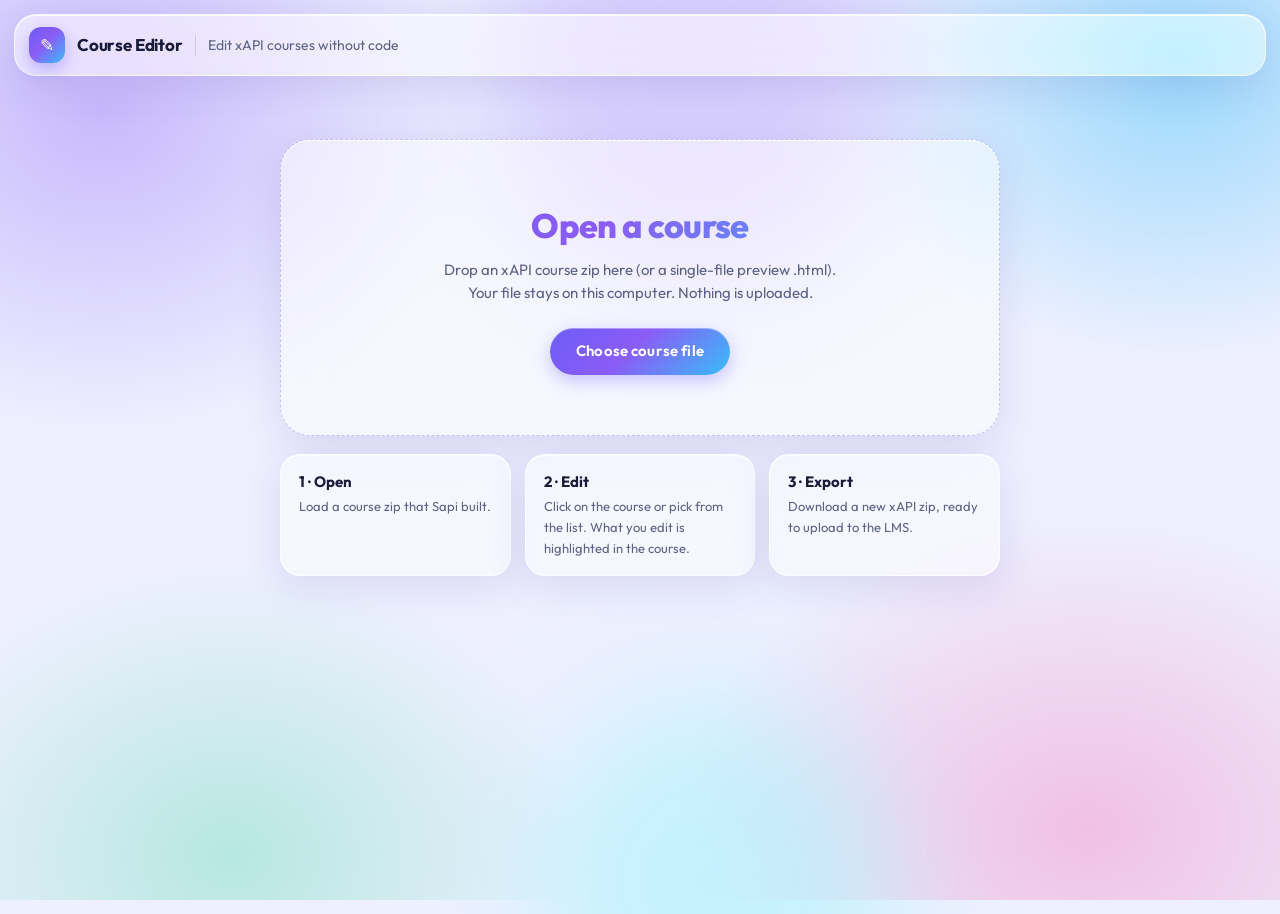
==== commit b7a20c7d: "Course Editor: glassmorphism redesign Frosted glass panels over a soft gradient background, pill but" ====
--- a/course-editor/index.html
+++ b/course-editor/index.html
@@ -4,110 +4,131 @@
 <meta charset="utf-8">
 <meta name="viewport" content="width=device-width, initial-scale=1">
 <title>Course Editor · xAPI</title>
+<link rel="preconnect" href="https://fonts.googleapis.com"><link rel="preconnect" href="https://fonts.gstatic.com" crossorigin>
+<link href="https://fonts.googleapis.com/css2?family=Outfit:wght@400;500;600;700;800&display=swap" rel="stylesheet">
 <style>
-:root{--ink:#0F1A2B;--sub:#5B6B7F;--line:#E3E8EF;--bg:#F4F6F9;--card:#fff;--acc:#00A3E0;--acc2:#E6F6FC;--warn:#B45309;--ok:#15803D;--r:14px}
+:root{--ink:#1B1B3A;--sub:#5E6385;--line:rgba(255,255,255,.65);--acc:#6D5DF6;--acc2:#38BDF8;--warn:#B45309;--ok:#15803D;--r:18px;
+ --glass:rgba(255,255,255,.52);--glass2:rgba(255,255,255,.72);--blur:blur(22px) saturate(170%);
+ --shadow:0 10px 40px rgba(76,64,160,.14),inset 0 1px 0 rgba(255,255,255,.85);
+ --grad:linear-gradient(135deg,#6D5DF6 0%,#8B5CF6 45%,#38BDF8 100%)}
 *{box-sizing:border-box}
 html,body{margin:0;height:100%}
-body{font:14px/1.45 "Segoe UI",Outfit,system-ui,-apple-system,Arial,sans-serif;color:var(--ink);background:var(--bg)}
+body{font:14px/1.5 Outfit,"Segoe UI",system-ui,-apple-system,Arial,sans-serif;color:var(--ink);overflow:hidden;
+ background:#EEF0FF;background-image:
+  radial-gradient(42% 52% at 8% 12%,rgba(167,139,250,.55),transparent 70%),
+  radial-gradient(38% 46% at 92% 8%,rgba(56,189,248,.45),transparent 70%),
+  radial-gradient(46% 50% at 85% 92%,rgba(244,114,182,.38),transparent 70%),
+  radial-gradient(40% 46% at 18% 95%,rgba(52,211,153,.30),transparent 70%);background-attachment:fixed}
+body::before,body::after{content:"";position:fixed;z-index:-1;border-radius:50%;filter:blur(60px);opacity:.55;pointer-events:none}
+body::before{width:420px;height:420px;left:38%;top:-140px;background:#C4B5FD}
+body::after{width:360px;height:360px;right:30%;bottom:-160px;background:#A5F3FC}
 button,input,textarea,select{font:inherit;color:inherit}
-button{cursor:pointer;border:0;border-radius:10px;padding:8px 14px;background:var(--ink);color:#fff;font-weight:600}
-button.ghost{background:#fff;color:var(--ink);border:1px solid var(--line)}
-button.small{padding:4px 10px;font-size:12px;border-radius:8px}
-button:disabled{opacity:.45;cursor:default}
-header{height:58px;display:flex;align-items:center;gap:12px;padding:0 18px;background:#fff;border-bottom:1px solid var(--line)}
-header .logo{width:30px;height:30px;border-radius:9px;background:var(--acc);display:grid;place-items:center;color:#fff;font-weight:800}
-header h1{font-size:16px;margin:0;white-space:nowrap}
-header .course{color:var(--sub);overflow:hidden;text-overflow:ellipsis;white-space:nowrap;flex:1;min-width:0}
-header .count{font-size:12px;background:var(--acc2);color:#006E99;padding:4px 10px;border-radius:99px;white-space:nowrap}
-#start{max-width:720px;margin:60px auto;padding:0 20px;text-align:center}
-#drop{border:2px dashed #B8C4D3;border-radius:22px;background:#fff;padding:54px 24px;transition:.15s}
-#drop.over{border-color:var(--acc);background:var(--acc2)}
-#drop h2{margin:0 0 6px;font-size:24px}
-#drop p{color:var(--sub);margin:0 0 20px}
-.steps{display:grid;grid-template-columns:repeat(3,1fr);gap:12px;margin-top:22px;text-align:left}
-.steps div{background:#fff;border:1px solid var(--line);border-radius:var(--r);padding:14px}
-.steps b{display:block;margin-bottom:2px}
+button{cursor:pointer;border:0;border-radius:999px;padding:9px 18px;background:var(--grad);color:#fff;font-weight:600;letter-spacing:.01em;
+ box-shadow:0 6px 18px rgba(109,93,246,.35),inset 0 1px 0 rgba(255,255,255,.35);transition:transform .15s,box-shadow .15s,background .15s}
+button:hover{transform:translateY(-1px);box-shadow:0 10px 24px rgba(109,93,246,.42),inset 0 1px 0 rgba(255,255,255,.35)}
+button:active{transform:translateY(0)}
+button.ghost{background:var(--glass2);color:var(--ink);border:1px solid var(--line);box-shadow:0 4px 14px rgba(76,64,160,.08);backdrop-filter:var(--blur);-webkit-backdrop-filter:var(--blur)}
+button.ghost:hover{background:rgba(255,255,255,.9)}
+button.small{padding:6px 13px;font-size:12.5px}
+button:disabled{opacity:.45;cursor:default;transform:none}
+.glass{background:var(--glass);backdrop-filter:var(--blur);-webkit-backdrop-filter:var(--blur);border:1px solid var(--line);box-shadow:var(--shadow)}
+header{height:62px;margin:14px 14px 0;display:flex;align-items:center;gap:12px;padding:0 12px 0 14px;border-radius:22px;
+ background:var(--glass);backdrop-filter:var(--blur);-webkit-backdrop-filter:var(--blur);border:1px solid var(--line);box-shadow:var(--shadow)}
+header .logo{width:36px;height:36px;border-radius:12px;background:var(--grad);display:grid;place-items:center;color:#fff;font-weight:800;font-size:17px;box-shadow:0 6px 16px rgba(109,93,246,.4)}
+header h1{font-size:17px;margin:0;white-space:nowrap;font-weight:700;letter-spacing:-.01em}
+header .course{color:var(--sub);overflow:hidden;text-overflow:ellipsis;white-space:nowrap;flex:1;min-width:0;padding-left:12px;border-left:1px solid rgba(94,99,133,.2)}
+header .count{font-size:12.5px;background:rgba(255,255,255,.7);color:#5B21B6;padding:7px 14px;border-radius:999px;white-space:nowrap;border:1px solid rgba(139,92,246,.25);box-shadow:none;font-weight:600}
+header .count:hover{background:#fff;box-shadow:0 4px 14px rgba(109,93,246,.18)}
+#start{max-width:760px;margin:7vh auto 0;padding:0 20px;text-align:center}
+#drop{border-radius:30px;padding:60px 28px;transition:.2s;background:var(--glass);backdrop-filter:var(--blur);-webkit-backdrop-filter:var(--blur);border:1.5px dashed rgba(109,93,246,.35);box-shadow:var(--shadow)}
+#drop.over{border-color:var(--acc);background:rgba(255,255,255,.75);transform:scale(1.01)}
+#drop h2{margin:0 0 8px;font-size:34px;letter-spacing:-.02em;background:var(--grad);-webkit-background-clip:text;background-clip:text;color:transparent;font-weight:800}
+#drop p{color:var(--sub);margin:0 0 24px;font-size:15px}
+#drop button{padding:12px 26px;font-size:15px}
+.steps{display:grid;grid-template-columns:repeat(3,1fr);gap:14px;margin-top:18px;text-align:left}
+.steps div{border-radius:20px;padding:16px 18px;background:var(--glass);backdrop-filter:var(--blur);-webkit-backdrop-filter:var(--blur);border:1px solid var(--line);box-shadow:var(--shadow)}
+.steps b{display:block;margin-bottom:3px;font-size:15px}
 .steps span{color:var(--sub);font-size:13px}
-#app{display:none;height:calc(100% - 58px)}
+#app{display:none;height:calc(100% - 76px);padding:14px;gap:14px}
 #app.on{display:grid;grid-template-columns:minmax(400px,500px) 1fr}
-#side{display:flex;flex-direction:column;min-height:0;border-right:1px solid var(--line);background:#fff}
-.tabs{display:flex;gap:2px;padding:10px 10px 0;flex-wrap:wrap}
-.tabs button{background:transparent;color:var(--sub);padding:7px 8px;font-size:12.5px;white-space:nowrap;border-radius:9px 9px 0 0;font-weight:600}
-.tabs button.on{background:var(--bg);color:var(--ink)}
-.tabs button i{font-style:normal;font-size:11px;background:var(--line);border-radius:99px;padding:1px 6px;margin-left:4px}
-.tools{display:flex;gap:8px;padding:10px 12px;background:var(--bg);align-items:center}
-.tools input{flex:1;min-width:0;border:1px solid var(--line);border-radius:10px;padding:8px 11px;background:#fff}
-.tools label{font-size:12px;color:var(--sub);white-space:nowrap;display:flex;gap:4px;align-items:center}
-#filterNote{display:none;padding:8px 12px;background:#FFF7E6;color:var(--warn);font-size:12.5px;align-items:center;gap:8px}
+#side,#main{border-radius:24px;overflow:hidden;background:var(--glass);backdrop-filter:var(--blur);-webkit-backdrop-filter:var(--blur);border:1px solid var(--line);box-shadow:var(--shadow)}
+#side{display:flex;flex-direction:column;min-height:0}
+.tabs{display:flex;gap:4px;padding:12px 12px 4px;flex-wrap:wrap}
+.tabs button{background:transparent;color:var(--sub);padding:7px 12px;font-size:12.5px;white-space:nowrap;box-shadow:none;border-radius:999px;font-weight:600}
+.tabs button:hover{background:rgba(255,255,255,.55);transform:none;box-shadow:none}
+.tabs button.on{background:#fff;color:var(--ink);box-shadow:0 4px 14px rgba(76,64,160,.12)}
+.tabs button i{font-style:normal;font-size:11px;background:rgba(109,93,246,.12);color:#5B21B6;border-radius:99px;padding:1px 7px;margin-left:5px}
+.tabs button.chg,.tabs button.chg.on{color:#047857}
+.tabs button.chg i{background:rgba(16,185,129,.15);color:#047857}
+.tools{display:flex;gap:8px;padding:8px 12px 10px;align-items:center}
+.tools input{flex:1;min-width:0;border:1px solid var(--line);border-radius:999px;padding:10px 16px;background:rgba(255,255,255,.7);outline:none;transition:.15s}
+.tools input:focus{background:#fff;box-shadow:0 0 0 3px rgba(109,93,246,.18)}
+#filterNote{display:none;margin:0 12px 8px;padding:9px 12px;border-radius:14px;background:rgba(254,243,199,.75);color:#92400E;font-size:12.5px;align-items:center;gap:8px;border:1px solid rgba(245,158,11,.25)}
 #filterNote.on{display:flex}
 #filterNote span{flex:1}
-#list{flex:1;overflow:auto;padding:10px 12px 40px;background:var(--bg)}
-.item{background:#fff;border:1px solid var(--line);border-radius:12px;padding:10px 12px;margin-bottom:8px}
-.item.changed{border-color:var(--acc);box-shadow:0 0 0 2px var(--acc2)}
-.item.flash{animation:fl 1.2s}
-@keyframes fl{0%,40%{box-shadow:0 0 0 4px #FDE68A}}
-.meta{display:flex;gap:6px;align-items:center;font-size:11.5px;color:var(--sub);margin-bottom:5px}
-.meta .tag{background:var(--bg);border-radius:6px;padding:1px 7px;font-family:Consolas,monospace}
+#list{flex:1;overflow:auto;padding:4px 12px 40px}
+#list::-webkit-scrollbar{width:8px}#list::-webkit-scrollbar-thumb{background:rgba(109,93,246,.25);border-radius:9px}
+.item{background:rgba(255,255,255,.62);border:1px solid rgba(255,255,255,.8);border-radius:18px;padding:12px 14px;margin-bottom:10px;box-shadow:0 4px 16px rgba(76,64,160,.07);transition:box-shadow .2s,transform .2s}
+.item:hover{box-shadow:0 8px 24px rgba(76,64,160,.12)}
+.item.changed{background:rgba(255,251,235,.82);border-color:rgba(245,158,11,.55);box-shadow:0 0 0 3px rgba(253,230,138,.55),0 8px 24px rgba(245,158,11,.12)}
+.item.flash{animation:fl 1.4s}
+@keyframes fl{0%,40%{box-shadow:0 0 0 5px rgba(167,139,250,.55)}}
+.meta{display:flex;gap:8px;align-items:center;font-size:11.5px;color:var(--sub);margin-bottom:8px;flex-wrap:wrap}
 .meta .sp{flex:1}
-.meta a{color:var(--acc);cursor:pointer;text-decoration:none;font-weight:600}
-.item textarea,.item input[type=text]{width:100%;border:1px solid var(--line);border-radius:9px;padding:7px 9px;resize:vertical;min-height:36px;background:#FBFCFD}
-.item textarea:focus,.item input:focus{outline:2px solid var(--acc);border-color:transparent;background:#fff}
-.hint{font-size:11.5px;color:var(--warn);margin-top:4px}
+.meta .lbl{font-weight:700;color:var(--ink);font-size:12.5px}
+.meta .badge{background:linear-gradient(135deg,#34D399,#10B981);color:#fff;font-weight:700;font-size:10.5px;border-radius:99px;padding:2px 9px;letter-spacing:.02em}
+.meta .used{font-size:11.5px}
+.meta a{color:#6D5DF6;cursor:pointer;text-decoration:none;font-weight:600;font-size:12px;white-space:nowrap;padding:3px 9px;border-radius:99px;background:rgba(109,93,246,.08)}
+.meta a:hover{background:rgba(109,93,246,.16)}
+.item textarea,.item input[type=text]{width:100%;border:1px solid rgba(94,99,133,.14);border-radius:12px;padding:9px 12px;resize:vertical;min-height:38px;background:rgba(255,255,255,.75);font-size:14.5px;line-height:1.45;transition:.15s}
+.item textarea:focus,.item input:focus{outline:none;border-color:rgba(109,93,246,.5);background:#fff;box-shadow:0 0 0 4px rgba(109,93,246,.15)}
+.was{font-size:12px;color:var(--sub);margin-top:7px;display:flex;gap:6px;align-items:center}
+.was s{color:#9CA3C4}
+.was .sw{display:inline-block;width:18px;height:18px;border-radius:6px;border:1px solid rgba(0,0,0,.08)}
+.where{font-size:12px;margin-top:6px}
+.where.ok{color:#B45309;font-weight:600}
+.where.no{color:var(--sub)}
+.tip{font-size:12px;color:var(--sub);margin-top:6px}
+.fit{font-size:12px;color:var(--sub);display:flex;gap:6px;margin-top:9px;align-items:center}
 .imgrow{display:flex;gap:12px;align-items:center}
-.imgrow img{width:96px;height:72px;object-fit:contain;background:repeating-conic-gradient(#eef1f5 0 25%,#fff 0 50%) 0 0/14px 14px;border-radius:8px;border:1px solid var(--line)}
-.imgrow .info{flex:1;min-width:0;font-size:12px;color:var(--sub);word-break:break-all}
-.imgrow .info b{color:var(--ink);display:block;font-size:13px}
-.colrow{display:flex;gap:10px;align-items:center}
-.colrow input[type=color]{width:44px;height:34px;border:1px solid var(--line);border-radius:8px;padding:2px;background:#fff}
-.colrow code{font-size:12px}
+.imgrow img{width:104px;height:74px;object-fit:cover;border-radius:12px;border:1px solid rgba(255,255,255,.9);box-shadow:0 4px 14px rgba(76,64,160,.15);background:repeating-conic-gradient(#eef1f5 0 25%,#fff 0 50%) 0 0/14px 14px}
+.imgrow .info{flex:1;min-width:0;font-size:12px;color:var(--sub);word-break:break-word}
+.imgrow .info b{color:var(--ink);display:block;font-size:13.5px}
+.fileic{width:56px;height:66px;border-radius:12px;background:var(--grad);color:#fff;display:grid;place-items:center;font-weight:800;font-size:12px;box-shadow:0 6px 16px rgba(109,93,246,.3)}
+.colrow{display:flex;gap:10px;align-items:center;cursor:pointer;font-size:13px;color:var(--sub)}
+.colrow input[type=color]{width:46px;height:46px;border:3px solid #fff;border-radius:50%;padding:0;background:none;box-shadow:0 4px 14px rgba(76,64,160,.2);cursor:pointer}
+.colrow input[type=color]::-webkit-color-swatch-wrapper{padding:0}.colrow input[type=color]::-webkit-color-swatch{border:0;border-radius:50%}
 #main{display:flex;flex-direction:column;min-height:0}
-.pbar{display:flex;gap:8px;align-items:center;padding:10px 16px;border-bottom:1px solid var(--line);background:#fff;flex-wrap:wrap}
-.pbar .seg{display:flex;background:var(--bg);border-radius:10px;padding:3px}
-.pbar .seg button{background:transparent;color:var(--sub);padding:5px 12px}
-.pbar .seg button.on{background:#fff;color:var(--ink);box-shadow:0 1px 3px rgba(0,0,0,.08)}
-#pickBtn{background:#fff;color:var(--ink);border:1px solid var(--line)}#pickBtn.on{background:#F59E0B;border-color:#F59E0B;color:#111}
+.pbar{display:flex;gap:8px;align-items:center;padding:12px 14px;flex-wrap:wrap;border-bottom:1px solid rgba(255,255,255,.6)}
+.pbar .seg{display:flex;background:rgba(255,255,255,.5);border-radius:999px;padding:4px;border:1px solid var(--line)}
+.pbar .seg button{background:transparent;color:var(--sub);padding:6px 14px;box-shadow:none}
+.pbar .seg button:hover{transform:none;box-shadow:none}
+.pbar .seg button.on{background:#fff;color:var(--ink);box-shadow:0 3px 10px rgba(76,64,160,.14)}
+#pickBtn{background:var(--glass2);color:var(--ink);border:1px solid var(--line);box-shadow:0 4px 14px rgba(76,64,160,.08)}
+#pickBtn.on{background:linear-gradient(135deg,#FBBF24,#F59E0B);border-color:transparent;color:#1B1B3A;box-shadow:0 6px 18px rgba(245,158,11,.4)}
 .pbar .sp{flex:1}
-#stage{flex:1;overflow:auto;display:flex;justify-content:center;align-items:flex-start;padding:18px;background:#E9EDF2}
-#frame{border:0;background:#fff;border-radius:12px;box-shadow:0 10px 40px rgba(15,26,43,.15);width:100%;height:100%}
-#stage.phone #frame{width:390px;height:780px;flex:none;border-radius:28px;border:10px solid #111}
-#pickTip{display:none;font-size:12.5px;color:#92400E;background:#FEF3C7;padding:6px 12px;border-radius:8px}
+#pickTip{display:none;font-size:12.5px;color:#92400E;background:rgba(254,243,199,.75);padding:7px 14px;border-radius:999px;border:1px solid rgba(245,158,11,.25)}
 #pickTip.on{display:block}
+.markc{font-size:13px;color:var(--sub);display:flex;gap:6px;align-items:center}
+input[type=checkbox],input[type=radio]{accent-color:#6D5DF6}
+#stage{flex:1;overflow:auto;display:flex;justify-content:center;align-items:flex-start;padding:18px}
+#frame{border:0;background:#fff;border-radius:18px;box-shadow:0 20px 60px rgba(46,38,120,.22),0 0 0 1px rgba(255,255,255,.8);width:100%;height:100%}
+#stage.phone #frame{width:390px;height:780px;flex:none;border-radius:40px;border:11px solid #17172b;box-shadow:0 30px 70px rgba(46,38,120,.35)}
 .empty{text-align:center;color:var(--sub);padding:40px 10px}
-#exportDlg{position:fixed;inset:0;background:rgba(15,26,43,.45);display:none;place-items:center;z-index:9}
+#exportDlg{position:fixed;inset:0;background:rgba(27,27,58,.28);backdrop-filter:blur(6px);-webkit-backdrop-filter:blur(6px);display:none;place-items:center;z-index:9}
 #exportDlg.on{display:grid}
-#exportDlg .box{background:#fff;border-radius:18px;padding:22px;width:min(480px,92vw)}
-#exportDlg h3{margin:0 0 4px}
-#exportDlg p{color:var(--sub);margin:0 0 14px;font-size:13px}
-.opt{display:flex;gap:10px;border:1px solid var(--line);border-radius:12px;padding:11px;margin-bottom:8px;cursor:pointer}
+#exportDlg .box{border-radius:26px;padding:26px;width:min(500px,92vw);background:rgba(255,255,255,.78);backdrop-filter:var(--blur);-webkit-backdrop-filter:var(--blur);border:1px solid var(--line);box-shadow:0 30px 80px rgba(46,38,120,.3)}
+#exportDlg h3{margin:0 0 4px;font-size:20px}
+#exportDlg p{color:var(--sub);margin:0 0 16px;font-size:13px;word-break:break-word}
+.opt{display:flex;gap:10px;border:1px solid rgba(94,99,133,.14);border-radius:16px;padding:13px;margin-bottom:9px;cursor:pointer;background:rgba(255,255,255,.6);transition:.15s}
+.opt:has(input:checked){border-color:rgba(109,93,246,.55);background:#fff;box-shadow:0 0 0 3px rgba(109,93,246,.14)}
 .opt input{margin-top:3px}
 .opt b{display:block}
 .opt span{font-size:12.5px;color:var(--sub)}
-#exportDlg .row{display:flex;gap:8px;justify-content:flex-end;margin-top:14px}
-#toast{position:fixed;bottom:20px;left:50%;transform:translateX(-50%);background:var(--ink);color:#fff;padding:10px 16px;border-radius:10px;display:none;z-index:10;max-width:90vw}
+#exportDlg .row{display:flex;gap:8px;justify-content:flex-end;margin-top:16px}
+#toast{position:fixed;bottom:24px;left:50%;transform:translateX(-50%);background:rgba(27,27,58,.82);backdrop-filter:blur(14px);-webkit-backdrop-filter:blur(14px);color:#fff;padding:11px 18px;border-radius:999px;display:none;z-index:10;max-width:90vw;box-shadow:0 12px 30px rgba(27,27,58,.3)}
 #toast.on{display:block}
-
-header .count{border:0;cursor:pointer;font-weight:600}
-header .count:hover{background:#CDEEFB}
-.tabs button.chg{color:#15803D}.tabs button.chg.on{color:#15803D}
-.meta{gap:8px;margin-bottom:7px;flex-wrap:wrap}
-.meta .lbl{font-weight:700;color:var(--ink);font-size:12.5px}
-.meta .badge{background:#DCFCE7;color:#15803D;font-weight:700;font-size:11px;border-radius:99px;padding:2px 8px}
-.meta .used{font-size:11.5px}
-.meta a{font-size:12px;white-space:nowrap}
-.item textarea{font-size:14.5px;line-height:1.45}
-.was{font-size:12px;color:var(--sub);margin-top:6px;display:flex;gap:6px;align-items:center}
-.was s{color:#94A3B8}
-.was .sw{display:inline-block;width:18px;height:18px;border-radius:5px;border:1px solid var(--line)}
-.where{font-size:12px;margin-top:5px;min-height:0}
-.where.ok{color:#B45309;font-weight:600}
-.where.no{color:var(--sub)}
-.tip{font-size:12px;color:var(--sub);margin-top:5px}
-.fit{font-size:12px;color:var(--sub);display:flex;gap:6px;margin-top:8px;align-items:center}
-.colrow{cursor:pointer;font-size:13px;color:var(--sub)}
-.fileic{width:54px;height:64px;border-radius:8px;background:#E6F6FC;color:#006E99;display:grid;place-items:center;font-weight:800;font-size:12px}
-.item.changed{background:#FFFDF5;border-color:#F59E0B;box-shadow:0 0 0 2px #FEF3C7}
-.markc{font-size:13px;color:var(--sub);display:flex;gap:6px;align-items:center}
-@media(max-width:900px){#app.on{grid-template-columns:1fr;grid-template-rows:55% 45%}#side{border-right:0;border-bottom:1px solid var(--line)}.steps{grid-template-columns:1fr}header h1{display:none}}
+@media(max-width:900px){body{overflow:auto}#app.on{grid-template-columns:1fr;grid-template-rows:60vh 70vh;height:auto}.steps{grid-template-columns:1fr}header h1{display:none}}
 </style>
 </head>
 <body>
